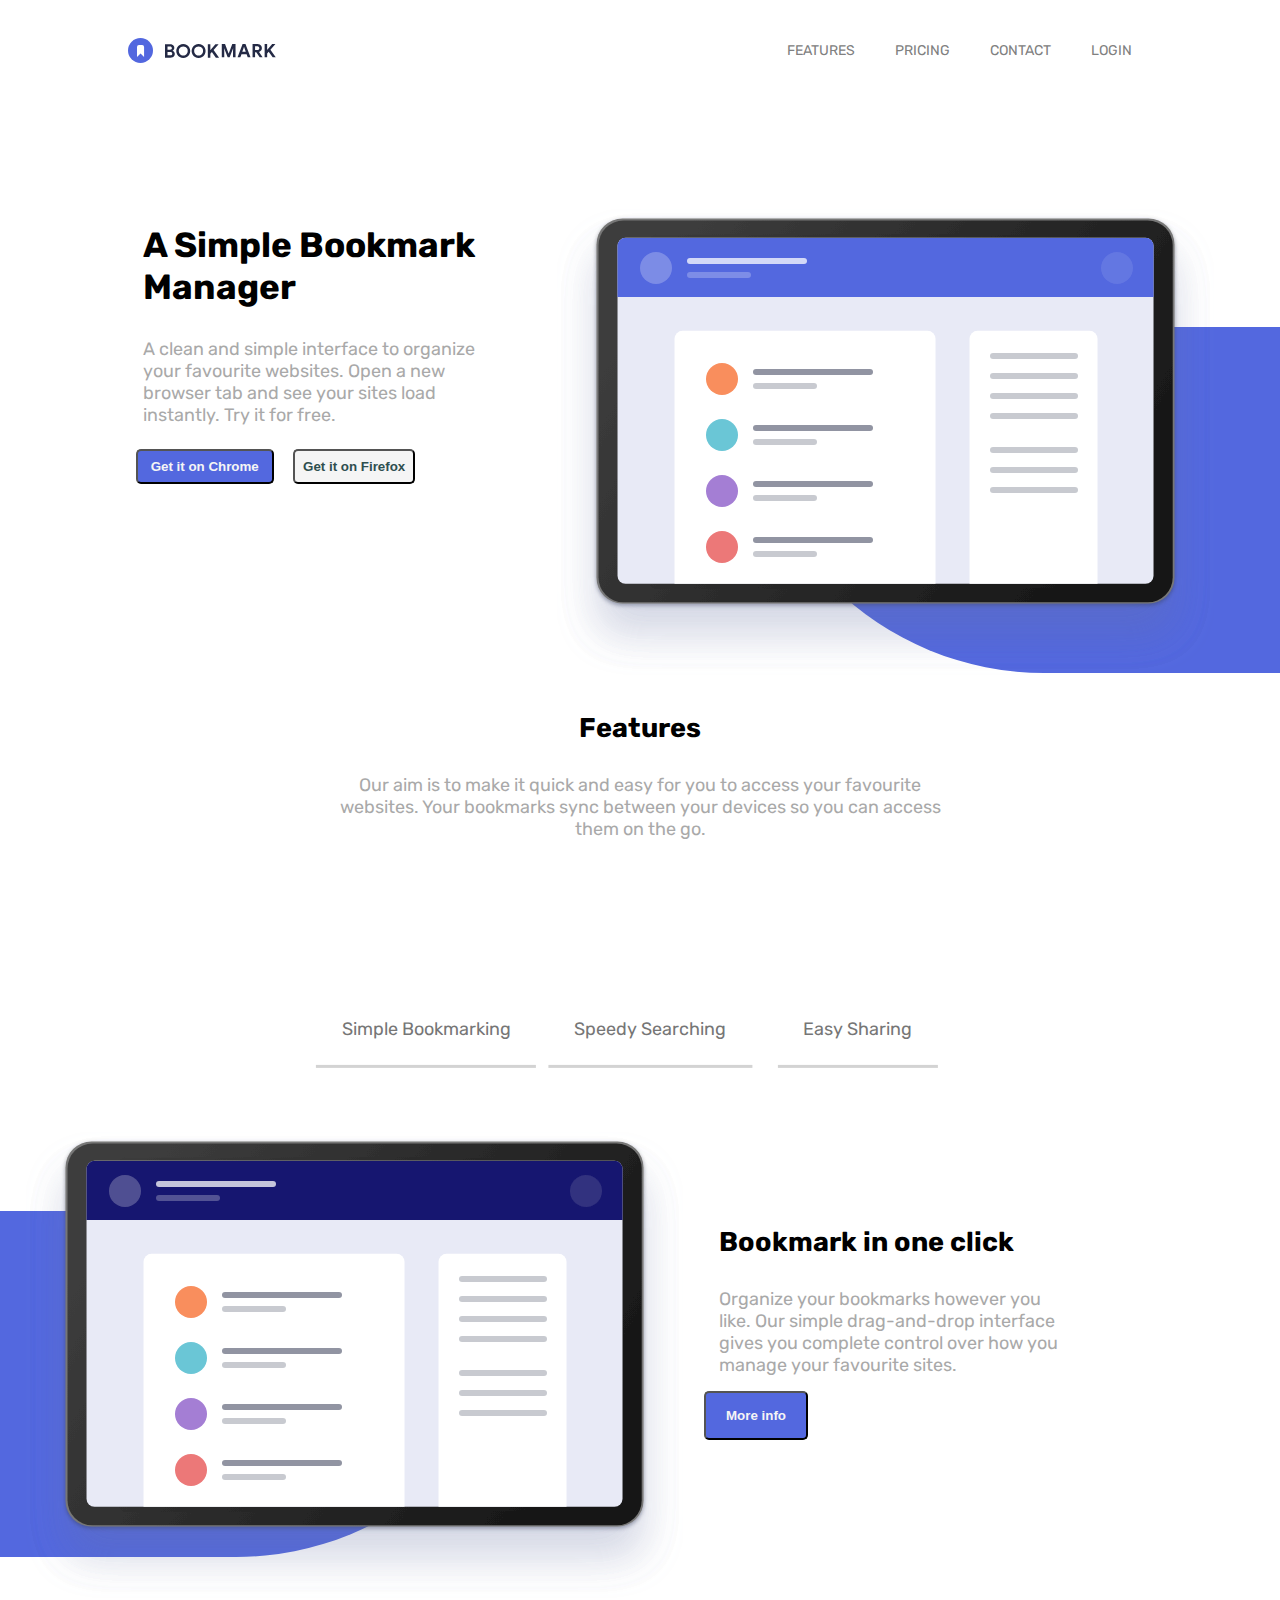
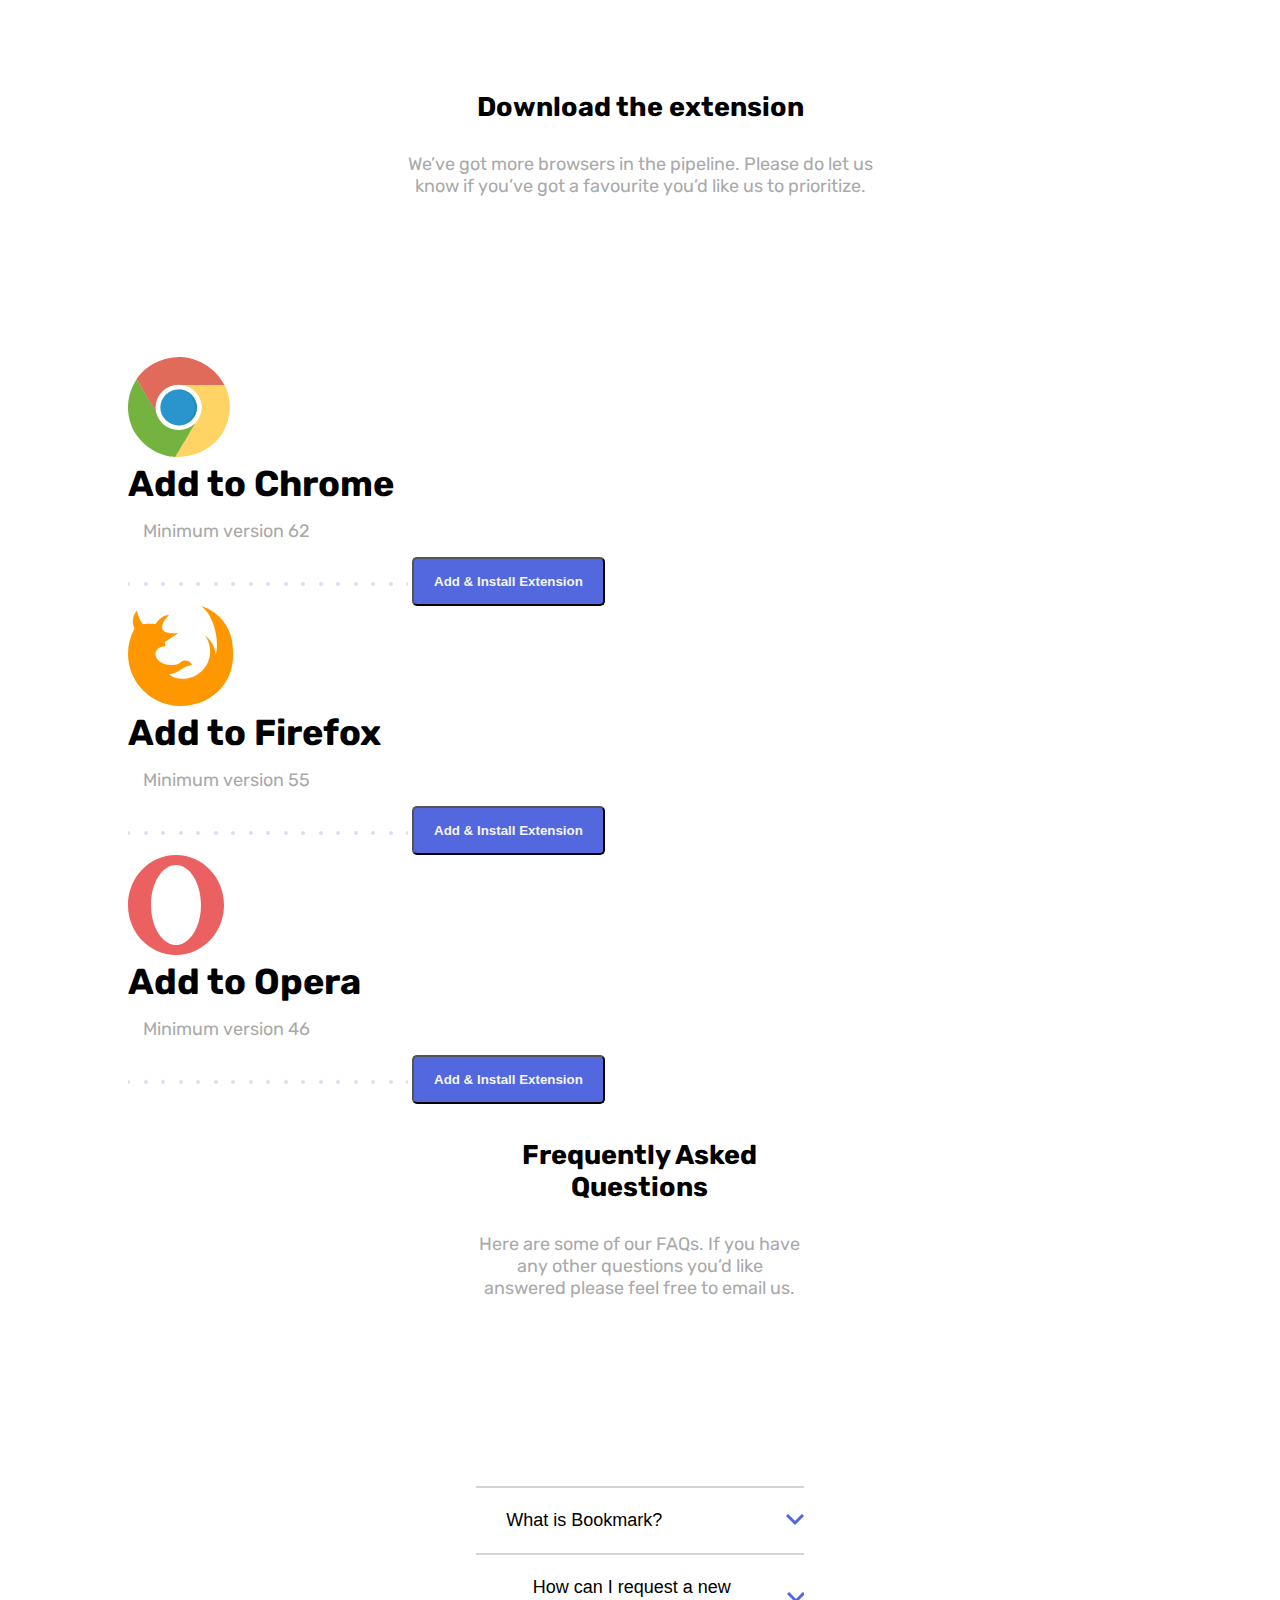
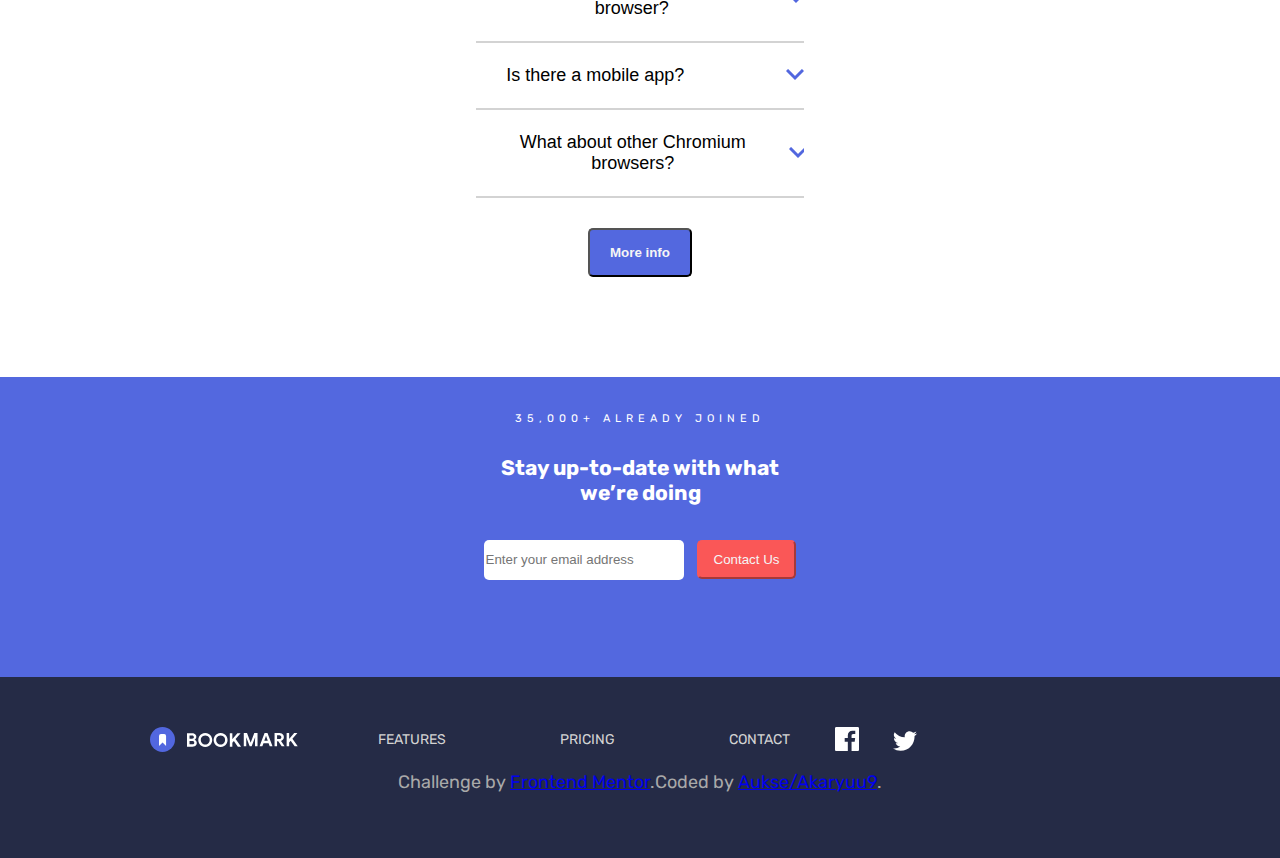
==== index.html @ f5fc7577 "looks better in desktop" ====
<!DOCTYPE html>
<html lang="en">
<head>
    <meta charset="UTF-8">
    <meta name="viewport" content="width=device-width, initial-scale=1.0">
    <link rel="stylesheet" href="style.css">
    <title>Bookmark landing page</title>
    <style>
         @import url('https://fonts.googleapis.com/css2?family=Rubik&display=swap');
         @import url('https://fonts.googleapis.com/css2?family=Rubik:wght@700&display=swap');

    </style> 
   </head>
<body>
    
    <header>
    <a  id="bookmarkLogo" href="404.html"><svg width="148" height="25" xmlns="http://www.w3.org/2000/svg"><g fill="none" fill-rule="evenodd"><path d="M37 6.299h5.227c.746 0 1.434.155 2.062.466.629.311 1.123.735 1.484 1.27s.542 1.12.542 1.754c0 .672-.165 1.254-.495 1.746-.33.491-.762.868-1.297 1.129v.15c.697.248 1.25.643 1.661 1.185.41.541.616 1.191.616 1.95 0 .735-.196 1.385-.588 1.951a3.817 3.817 0 0 1-1.587 1.307c-.665.305-1.403.457-2.212.457H37V6.299zm5.04 5.45c.548 0 .986-.152 1.316-.457.33-.305.495-.688.495-1.148 0-.448-.159-.824-.476-1.13-.318-.304-.738-.457-1.26-.457H39.52v3.192h2.52zm.28 5.619c.61 0 1.086-.159 1.428-.476.342-.317.513-.731.513-1.241 0-.51-.174-.927-.522-1.251-.349-.324-.847-.485-1.494-.485H39.52v3.453h2.8zm12.927 2.595c-1.307 0-2.492-.308-3.556-.924a6.711 6.711 0 0 1-2.511-2.53c-.61-1.07-.915-2.246-.915-3.528 0-1.281.305-2.457.915-3.528a6.711 6.711 0 0 1 2.51-2.529C52.756 6.308 53.94 6 55.248 6c1.306 0 2.492.308 3.556.924a6.711 6.711 0 0 1 2.51 2.53c.61 1.07.915 2.246.915 3.527 0 1.282-.305 2.458-.915 3.528a6.711 6.711 0 0 1-2.51 2.53c-1.064.616-2.25.924-3.556.924zm0-2.39a4.52 4.52 0 0 0 2.258-.578 4.177 4.177 0 0 0 1.615-1.624c.392-.697.588-1.494.588-2.39 0-.896-.196-1.692-.588-2.389a4.177 4.177 0 0 0-1.615-1.624 4.52 4.52 0 0 0-2.258-.579 4.47 4.47 0 0 0-2.25.579 4.195 4.195 0 0 0-1.605 1.624c-.392.697-.588 1.493-.588 2.39 0 .895.196 1.692.588 2.389a4.195 4.195 0 0 0 1.605 1.624 4.47 4.47 0 0 0 2.25.578zm15.353 2.39c-1.307 0-2.492-.308-3.556-.924a6.711 6.711 0 0 1-2.51-2.53c-.61-1.07-.915-2.246-.915-3.528 0-1.281.305-2.457.914-3.528a6.711 6.711 0 0 1 2.511-2.529C68.108 6.308 69.294 6 70.6 6c1.307 0 2.492.308 3.556.924a6.711 6.711 0 0 1 2.51 2.53c.61 1.07.915 2.246.915 3.527 0 1.282-.305 2.458-.914 3.528a6.711 6.711 0 0 1-2.511 2.53c-1.064.616-2.25.924-3.556.924zm0-2.39a4.52 4.52 0 0 0 2.259-.578 4.177 4.177 0 0 0 1.614-1.624c.392-.697.588-1.494.588-2.39 0-.896-.196-1.692-.588-2.389a4.177 4.177 0 0 0-1.614-1.624 4.52 4.52 0 0 0-2.259-.579 4.47 4.47 0 0 0-2.25.579 4.195 4.195 0 0 0-1.605 1.624c-.392.697-.588 1.493-.588 2.39 0 .895.196 1.692.588 2.389a4.195 4.195 0 0 0 1.606 1.624 4.47 4.47 0 0 0 2.249.578zM79.83 6.3h2.52v5.73h.15l4.89-5.73h3.043v.149L85.6 11.973l5.338 7.542v.149h-3.08l-3.994-5.693-1.512 1.773v3.92h-2.52V6.299zM93.779 6h3.248l3.546 9.39h.15L104.268 6h3.267v13.365h-2.501v-6.589l.15-2.221h-.15l-3.398 8.81h-1.96l-3.416-8.81h-.149l.15 2.221v6.59h-2.483V6zm20.8 0h2.894l5.021 13.365h-2.781l-1.12-3.192h-5.115l-1.12 3.192h-2.781L114.579 6zm3.193 7.859l-1.176-3.36-.486-1.606h-.149l-.485 1.606-1.195 3.36h3.49zM124.553 6h4.872c.871 0 1.646.18 2.324.541.678.361 1.204.862 1.577 1.503.374.64.56 1.366.56 2.175 0 .858-.27 1.62-.812 2.286a4.617 4.617 0 0 1-2.044 1.447l-.018.13 3.584 5.134v.15h-2.894l-3.453-5.022h-1.176v5.021h-2.52V6zm4.853 6.03c.573 0 1.04-.175 1.4-.523.361-.349.542-.79.542-1.326 0-.51-.172-.945-.514-1.306-.342-.361-.806-.542-1.39-.542h-2.371v3.696h2.333zm7.23-6.03h2.52v5.73h.15l4.89-5.73h3.043v.15l-4.835 5.525 5.34 7.541v.15h-3.08l-3.996-5.694-1.512 1.773v3.92h-2.52V6z" fill="#242A45" fill-rule="nonzero"/><g><circle fill="#5267DF" cx="12.5" cy="12.5" r="12.5"/><path d="M9 9v10l3.54-3.44L16.078 19V9a2 2 0 0 0-2-2H11a2 2 0 0 0-2 2z" fill="#FFF"/></g></g></svg></a>
     <nav class="nav1">
         <li><a class="features" href="features.html">FEATURES</a></li>
         <li><a class="pricing" href="pricing.html">PRICING</a></li>
         <li><a class="contact" href="contact.html">CONTACT</a></li>
         <li><a class="login" href="login.html">LOGIN</a></li>
     </nav>   
    </header>
    <section class="section1">
      <div class="div1Section1">
        <h1>A Simple Bookmark Manager</h1>

         <p>A clean and simple interface to organize your favourite websites. Open a new 
         browser tab and see your sites load instantly. Try it for free. </p>
         <button class="div1Button1"><a href="404.html">Get it on Chrome</a></button>
         <button class="div1Button2"><a href="404.html">Get it on Firefox</a></button>
      </div>
      <div class="div2Section1">
        <svg  id="bookmarkImage" xmlns="http://www.w3.org/2000/svg" xmlns:xlink="http://www.w3.org/1999/xlink" width="657" height="466"><defs><filter id="a" width="118%" height="126.9%" x="-9%" y="-5.7%" filterUnits="objectBoundingBox"><feOffset dy="2" in="SourceAlpha" result="shadowOffsetOuter1"/><feGaussianBlur in="shadowOffsetOuter1" result="shadowBlurOuter1" stdDeviation="2"/><feColorMatrix in="shadowBlurOuter1" result="shadowMatrixOuter1" values="0 0 0 0 0 0 0 0 0 0 0 0 0 0 0 0 0 0 0.5 0"/><feMerge><feMergeNode in="shadowMatrixOuter1"/><feMergeNode in="SourceGraphic"/></feMerge></filter><rect id="c" width="578" height="385" rx="26"/><filter id="b" width="126%" height="139%" x="-13%" y="-11.7%" filterUnits="objectBoundingBox"><feOffset dy="30" in="SourceAlpha" result="shadowOffsetOuter1"/><feGaussianBlur in="shadowOffsetOuter1" result="shadowBlurOuter1" stdDeviation="20"/><feColorMatrix in="shadowBlurOuter1" values="0 0 0 0 0.18243335 0 0 0 0 0.230632694 0 0 0 0 0.506057518 0 0 0 0.200120192 0"/></filter><linearGradient id="d" x1="99.013%" x2="2.544%" y1="71.675%" y2="29.014%"><stop offset="0%" stop-color="#151515"/><stop offset="100%" stop-color="#3D3D3D"/></linearGradient><rect id="e" width="536" height="346" y="3" rx="8"/></defs><g fill="none" fill-rule="evenodd" filter="url(#a)" transform="translate(39 9)"><g transform="translate(.5 .5)"><g fill-rule="nonzero"><use fill="#000" filter="url(#b)" xlink:href="#c"/><use fill="#777" xlink:href="#c"/></g><rect width="574.23" height="381.865" x="2" y="2" fill="url(#d)" fill-rule="nonzero" rx="25"/><g transform="translate(21.03 16.303)"><rect width="471.463" height="353.756" x="33" fill="#2A2A2A" fill-rule="nonzero" opacity=".1" rx="5"/><mask id="f" fill="#fff"><use xlink:href="#e"/></mask><use fill="#E8EAF6" fill-rule="nonzero" xlink:href="#e"/><g mask="url(#f)"><path fill="#5267DF" d="M-3.53 3.197h547v59h-547z"/><g transform="translate(22.47 17.197)" fill="#FFF"><circle cx="16" cy="16" r="16" opacity=".245"/><circle cx="477" cy="16" r="16" opacity=".104"/><g transform="translate(47 6)"><rect width="120" height="6" opacity=".75" rx="3"/><rect width="64" height="6" y="14" opacity=".25" rx="3"/></g></g></g><g mask="url(#f)"><g transform="translate(57 96)"><rect width="261" height="316" fill="#FFF" rx="8"/><rect width="128" height="316" x="295" fill="#FFF" rx="8"/><rect width="120" height="6" x="78.47" y="38.197" fill="#242A45" opacity=".5" rx="3"/></g></g></g></g><g transform="translate(110 135)"><circle cx="16" cy="26" r="16" fill="#F98E5D"/><rect width="88" height="6" x="284" fill="#242A45" opacity=".25" rx="3"/><rect width="88" height="6" x="284" y="20" fill="#242A45" opacity=".25" rx="3"/><rect width="88" height="6" x="284" y="40" fill="#242A45" opacity=".25" rx="3"/><rect width="88" height="6" x="284" y="60" fill="#242A45" opacity=".25" rx="3"/><rect width="88" height="6" x="284" y="94" fill="#242A45" opacity=".25" rx="3"/><rect width="88" height="6" x="284" y="114" fill="#242A45" opacity=".25" rx="3"/><rect width="88" height="6" x="284" y="134" fill="#242A45" opacity=".25" rx="3"/><rect width="64" height="6" x="47" y="30" fill="#242A45" opacity=".25" rx="3"/></g><g transform="translate(110 201)"><circle cx="16" cy="16" r="16" fill="#6AC6D6"/><rect width="120" height="6" x="47" y="6" fill="#242A45" opacity=".5" rx="3"/><rect width="64" height="6" x="47" y="20" fill="#242A45" opacity=".25" rx="3"/></g><g transform="translate(110 257)"><circle cx="16" cy="16" r="16" fill="#A47ED4"/><rect width="120" height="6" x="47" y="6" fill="#242A45" opacity=".5" rx="3"/><rect width="64" height="6" x="47" y="20" fill="#242A45" opacity=".25" rx="3"/></g><g transform="translate(110 313)"><circle cx="16" cy="16" r="16" fill="#EC7878"/><rect width="120" height="6" x="47" y="6" fill="#242A45" opacity=".5" rx="3"/><rect width="64" height="6" x="47" y="20" fill="#242A45" opacity=".25" rx="3"/></g></g></svg>
        <div class="imageShadow1"></div> 
      </div>
    </section>
    <section class="section2">
        <div class="section2header">
            <h2>Features</h2>
            <p>Our aim is to make it quick and easy for you to access your favourite websites. Your bookmarks sync between your devices so you can access them on the go.</p> 
        </div>
        <p id="tab1">Simple Bookmarking</p>
        <p id="tab2">Speedy Searching</p>
        <p id="tab3">Easy Sharing</p>

        <div class="tab1">
            <div class="tab1Img">
                <svg  id="bookmarkImage" xmlns="http://www.w3.org/2000/svg" xmlns:xlink="http://www.w3.org/1999/xlink" width="657" height="466"><defs><filter id="a" width="118%" height="126.9%" x="-9%" y="-5.7%" filterUnits="objectBoundingBox"><feOffset dy="2" in="SourceAlpha" result="shadowOffsetOuter1"/><feGaussianBlur in="shadowOffsetOuter1" result="shadowBlurOuter1" stdDeviation="2"/><feColorMatrix in="shadowBlurOuter1" result="shadowMatrixOuter1" values="0 0 0 0 0 0 0 0 0 0 0 0 0 0 0 0 0 0 0.5 0"/><feMerge><feMergeNode in="shadowMatrixOuter1"/><feMergeNode in="SourceGraphic"/></feMerge></filter><rect id="c" width="578" height="385" rx="26"/><filter id="b" width="126%" height="139%" x="-13%" y="-11.7%" filterUnits="objectBoundingBox"><feOffset dy="30" in="SourceAlpha" result="shadowOffsetOuter1"/><feGaussianBlur in="shadowOffsetOuter1" result="shadowBlurOuter1" stdDeviation="20"/><feColorMatrix in="shadowBlurOuter1" values="0 0 0 0 0.18243335 0 0 0 0 0.230632694 0 0 0 0 0.506057518 0 0 0 0.200120192 0"/></filter><linearGradient id="d" x1="99.013%" x2="2.544%" y1="71.675%" y2="29.014%"><stop offset="0%" stop-color="#151515"/><stop offset="100%" stop-color="#3D3D3D"/></linearGradient><rect id="e" width="536" height="346" y="3" rx="8"/></defs><g fill="none" fill-rule="evenodd" filter="url(#a)" transform="translate(39 9)"><g transform="translate(.5 .5)"><g fill-rule="nonzero"><use fill="#000" filter="url(#b)" xlink:href="#c"/><use fill="#777" xlink:href="#c"/></g><rect width="574.23" height="381.865" x="2" y="2" fill="url(#d)" fill-rule="nonzero" rx="25"/><g transform="translate(21.03 16.303)"><rect width="471.463" height="353.756" x="33" fill="#2A2A2A" fill-rule="nonzero" opacity=".1" rx="5"/><mask id="f" fill="#fff"><use xlink:href="#e"/></mask><use fill="#E8EAF6" fill-rule="nonzero" xlink:href="#e"/><g mask="url(#f)"><path fill="midnightblue" d="M-3.53 3.197h547v59h-547z"/><g transform="translate(22.47 17.197)" fill="#FFF"><circle cx="16" cy="16" r="16" opacity=".245"/><circle cx="477" cy="16" r="16" opacity=".104"/><g transform="translate(47 6)"><rect width="120" height="6" opacity=".75" rx="3"/><rect width="64" height="6" y="14" opacity=".25" rx="3"/></g></g></g><g mask="url(#f)"><g transform="translate(57 96)"><rect width="261" height="316" fill="#FFF" rx="8"/><rect width="128" height="316" x="295" fill="#FFF" rx="8"/><rect width="120" height="6" x="78.47" y="38.197" fill="#242A45" opacity=".5" rx="3"/></g></g></g></g><g transform="translate(110 135)"><circle cx="16" cy="26" r="16" fill="#F98E5D"/><rect width="88" height="6" x="284" fill="#242A45" opacity=".25" rx="3"/><rect width="88" height="6" x="284" y="20" fill="#242A45" opacity=".25" rx="3"/><rect width="88" height="6" x="284" y="40" fill="#242A45" opacity=".25" rx="3"/><rect width="88" height="6" x="284" y="60" fill="#242A45" opacity=".25" rx="3"/><rect width="88" height="6" x="284" y="94" fill="#242A45" opacity=".25" rx="3"/><rect width="88" height="6" x="284" y="114" fill="#242A45" opacity=".25" rx="3"/><rect width="88" height="6" x="284" y="134" fill="#242A45" opacity=".25" rx="3"/><rect width="64" height="6" x="47" y="30" fill="#242A45" opacity=".25" rx="3"/></g><g transform="translate(110 201)"><circle cx="16" cy="16" r="16" fill="#6AC6D6"/><rect width="120" height="6" x="47" y="6" fill="#242A45" opacity=".5" rx="3"/><rect width="64" height="6" x="47" y="20" fill="#242A45" opacity=".25" rx="3"/></g><g transform="translate(110 257)"><circle cx="16" cy="16" r="16" fill="#A47ED4"/><rect width="120" height="6" x="47" y="6" fill="#242A45" opacity=".5" rx="3"/><rect width="64" height="6" x="47" y="20" fill="#242A45" opacity=".25" rx="3"/></g><g transform="translate(110 313)"><circle cx="16" cy="16" r="16" fill="#EC7878"/><rect width="120" height="6" x="47" y="6" fill="#242A45" opacity=".5" rx="3"/><rect width="64" height="6" x="47" y="20" fill="#242A45" opacity=".25" rx="3"/></g></g></svg>
                <div class="imageShadow2"></div> 
            </div>
            <div class="tab1Text">
                <h2>Bookmark in one click</h2>
                <p>Organize your bookmarks however you like. Our simple drag-and-drop interface gives you complete control over how you manage your favourite sites.</p>
                <button class="moreInfo"><a href="404.html">More info</a></button>
            </div>
        </div>
        <div class="tab2">
            <div class="tab2Img">
                <svg xmlns="http://www.w3.org/2000/svg" xmlns:xlink="http://www.w3.org/1999/xlink" width="478" height="416"><defs><rect id="a" width="350" height="346" rx="8"/><rect id="d" width="200" height="255" rx="8"/><filter id="c" width="117.5%" height="113.7%" x="-8.8%" y="-4.9%" filterUnits="objectBoundingBox"><feOffset dy="5" in="SourceAlpha" result="shadowOffsetOuter1"/><feGaussianBlur in="shadowOffsetOuter1" result="shadowBlurOuter1" stdDeviation="5"/><feColorMatrix in="shadowBlurOuter1" values="0 0 0 0 0.285332669 0 0 0 0 0.363695184 0 0 0 0 0.811480978 0 0 0 0.0830692745 0"/></filter><filter id="e" width="139.5%" height="131%" x="-19.8%" y="-13.5%" filterUnits="objectBoundingBox"><feOffset dy="5" in="SourceAlpha" result="shadowOffsetOuter1"/><feGaussianBlur in="shadowOffsetOuter1" result="shadowBlurOuter1" stdDeviation="5"/><feColorMatrix in="shadowBlurOuter1" result="shadowMatrixOuter1" values="0 0 0 0 0.285332669 0 0 0 0 0.363695184 0 0 0 0 0.811480978 0 0 0 0.0830692745 0"/><feMerge><feMergeNode in="shadowMatrixOuter1"/><feMergeNode in="SourceGraphic"/></feMerge></filter><rect id="g" width="200" height="255" rx="8"/><filter id="f" width="117.5%" height="113.7%" x="-8.8%" y="-4.9%" filterUnits="objectBoundingBox"><feOffset dy="5" in="SourceAlpha" result="shadowOffsetOuter1"/><feGaussianBlur in="shadowOffsetOuter1" result="shadowBlurOuter1" stdDeviation="5"/><feColorMatrix in="shadowBlurOuter1" values="0 0 0 0 0.285332669 0 0 0 0 0.363695184 0 0 0 0 0.811480978 0 0 0 0.0830692745 0"/></filter></defs><g fill="none" fill-rule="evenodd"><mask id="b" fill="#fff"><use xlink:href="#a"/></mask><use fill="#E8EAF6" fill-rule="nonzero" xlink:href="#a"/><g mask="url(#b)"><path fill="#242A45" d="M-3.53.197h547v59h-547z"/><g transform="translate(22.47 14.197)" fill="#FFF"><circle cx="16" cy="16" r="16" opacity=".245"/><g transform="translate(47 6)"><rect width="120" height="6" opacity=".75" rx="3"/><rect width="64" height="6" y="14" opacity=".25" rx="3"/></g></g></g><g transform="translate(27 138)"><use fill="#000" filter="url(#c)" xlink:href="#d"/><use fill="#FFF" xlink:href="#d"/><g transform="translate(23 29)"><rect width="101.317" height="6" x="45.683" y="6" fill="#242A45" opacity=".5" rx="3"/><circle cx="16" cy="16" r="16" fill="#5267DF"/><rect width="54.036" height="6" x="45.683" y="20" fill="#242A45" opacity=".25" rx="3"/><g transform="translate(0 56)"><circle cx="16" cy="16" r="16" fill="#5267DF"/><rect width="101.317" height="6" x="45.683" y="6" fill="#242A45" opacity=".5" rx="3"/><rect width="54.036" height="6" x="45.683" y="20" fill="#242A45" opacity=".25" rx="3"/></g><g transform="translate(0 112)"><circle cx="16" cy="16" r="16" fill="#5267DF"/><rect width="101.317" height="6" x="45.683" y="6" fill="#242A45" opacity=".5" rx="3"/><rect width="54.036" height="6" x="45.683" y="20" fill="#242A45" opacity=".25" rx="3"/></g><g transform="translate(0 168)"><circle cx="16" cy="16" r="16" fill="#5267DF"/><rect width="101.317" height="6" x="45.683" y="6" fill="#242A45" opacity=".5" rx="3"/><rect width="54.036" height="6" x="45.683" y="20" fill="#242A45" opacity=".25" rx="3"/></g></g></g><g filter="url(#e)" transform="translate(251 138)"><use fill="#000" filter="url(#f)" xlink:href="#g"/><use fill="#FFF" xlink:href="#g"/><g transform="translate(23 29)"><rect width="101.317" height="6" x="45.683" y="6" fill="#242A45" opacity=".5" rx="3"/><circle cx="16" cy="16" r="16" fill="#5267DF"/><rect width="54.036" height="6" x="45.683" y="20" fill="#242A45" opacity=".25" rx="3"/><g transform="translate(0 56)"><circle cx="16" cy="16" r="16" fill="#FA5959"/><rect width="101.317" height="6" x="45.683" y="6" fill="#242A45" opacity=".5" rx="3"/><rect width="54.036" height="6" x="45.683" y="20" fill="#242A45" opacity=".25" rx="3"/></g><g transform="translate(0 112)"><circle cx="16" cy="16" r="16" fill="#5267DF"/><rect width="101.317" height="6" x="45.683" y="6" fill="#242A45" opacity=".5" rx="3"/><rect width="54.036" height="6" x="45.683" y="20" fill="#242A45" opacity=".25" rx="3"/></g><g transform="translate(0 168)"><circle cx="16" cy="16" r="16" fill="#5267DF"/><rect width="101.317" height="6" x="45.683" y="6" fill="#242A45" opacity=".5" rx="3"/><rect width="54.036" height="6" x="45.683" y="20" fill="#242A45" opacity=".25" rx="3"/></g></g></g><rect width="237" height="34" x="27" y="85" fill="#FFF" rx="8"/><g stroke="#5267DF" stroke-width="20" transform="translate(305 102)"><circle cx="67" cy="67" r="67" fill="#495DCF" fill-opacity=".2"/><path stroke-linecap="round" stroke-linejoin="round" d="M114 115l49 49"/></g></g></svg>
             <div class="imageShadow2"></div>
            </div>
            <div class="tab2Text">
                <h2>Intelligent search</h2>
                <p> Our powerful search feature will help you find saved sites in no time at all.No need to trawl through all of your bookmarks.</p>
                <button class="moreInfo"><a href="404.html">More Info</a></button>
            </div>
        </div>
        <div class="tab3">
            <div class="tab3Img">
                <svg xmlns="http://www.w3.org/2000/svg" xmlns:xlink="http://www.w3.org/1999/xlink" width="440" height="380"><defs><rect id="a" width="350" height="346" rx="8"/><path id="c" d="M0 .048h349.781V296H0z"/><path id="e" d="M0 .048h157.825v219.844H0z"/></defs><g fill="none" fill-rule="evenodd"><mask id="b" fill="#fff"><use xlink:href="#a"/></mask><use fill="#E8EAF6" fill-rule="nonzero" xlink:href="#a"/><g mask="url(#b)"><path fill="#242A45" d="M-3.53.197h547v59h-547z"/><g transform="translate(22.47 14.197)" fill="#FFF"><circle cx="16" cy="16" r="16" opacity=".245"/><g transform="translate(47 6)"><rect width="120" height="6" opacity=".75" rx="3"/><rect width="64" height="6" y="14" opacity=".25" rx="3"/></g></g></g><rect width="237" height="34" x="27" y="85" fill="#FFF" rx="8"/><rect width="237" height="34" x="27" y="133" fill="#FFF" rx="8"/><rect width="237" height="34" x="27" y="181" fill="#FFF" rx="8"/><rect width="237" height="34" x="27" y="229" fill="#FFF" rx="8"/><rect width="237" height="34" x="27" y="277" fill="#FFF" rx="8"/><g transform="matrix(-1 0 0 1 440 83)"><mask id="d" fill="#fff"><use xlink:href="#c"/></mask><path fill="#3A499E" d="M348.707 250.34c-.67 2.018-1.715 3.998-3.174 5.935-25.202 33.474-119.376 44.632-212.224 37.814-48.476-3.562-82.67-24.526-104.281-43.75a175.95 175.95 0 0 1-13.36-13.222c-4.669-5.145-8.313-10.86-10.91-16.895-7.647-17.778-6.174-38.316 5.123-55.161 9.577-14.276 22.722-24.824 29.513-36.543C52.326 106.2-16.043 49.782 28.448 14.138 44.152 1.554 77.608-1.35 114.11.602c44.428 2.378 93.365 11.955 120.284 20.045 55.712 16.737 90.58 40.98 98.539 68.256 7.958 27.276-13.311 39.618-31.88 65.654-17.495 24.526 58.553 62.997 47.654 95.783" mask="url(#d)"/><path fill="#306299" d="M254.549 90.872L237.564 88 235 103.799 256 110z"/><path fill="#FA9E89" d="M237 89.118S223.824 88.77 210 83l6.496 12.254L235.249 101 237 89.118z"/><g transform="translate(2 2)"><mask id="f" fill="#fff"><use xlink:href="#e"/></mask><path fill="#FFF" d="M157.066 52.186C148.954 92.345 11.06 153.876 4.43 219.892c-7.118-17.752-5.747-38.258 4.77-55.078 8.914-14.255 21.15-24.787 27.471-36.489C48.71 106.043-14.934 49.707 26.481 14.117 41.1 1.552 72.242-1.348 106.221.602c10.344 2.364 58.164 15.331 50.845 51.584" mask="url(#f)" opacity=".152"/></g><path fill="#000" d="M351.82 243c.985 7.866-2.34 13.336-3.64 15.227-22.429 32.672-144.494 43.563-227.13 36.908-43.146-3.476-78.505-25.715-100.05-50.22L351.82 243z" opacity=".149"/><path fill="#000" d="M73.627 246.812s-10.077.61-9.922 3.66c.155 3.05 6.511 9.758 6.511 9.758l-9.509-3.405L32 255.732l3.1 2.669s23.127 1.067 24.16 1.88c1.034.813 14.264 10.776 16.537 11.182 2.274.407 146.688.225 146.688.225s14.858.589 17.339-3.986c2.48-4.574 11.472-4.27 13.953-.305 2.48 3.965 2.136 18.603 2.136 18.603s6.793-1.773 7.166-1.931C286.644 274.106 313 243 313 243l-239.373 3.812z" opacity=".128"/><path fill="#162F44" d="M43 207.695l14.45 49.163s2.056 2.444 3.55.18L51.286 207l-8.286.695zM23.134 206L16 239.138 19.397 243 29 206.954z"/><path fill="#F4F2F9" d="M235.493 217.082l6.025 34.2.999 5.669-2.192.322-.156.024-4.788.703s-15.971-39.344-17.33-48.787C216.69 199.77 243.196 162 243.196 162l28.768 2.448c.761 8.219-10.744 23.711-21.027 35.77-8.101 9.499-15.444 16.864-15.444 16.864"/><path fill="#E0DFEA" d="M235.88 215.535l6.877 39.767-2.146.321-.073.377-.08-.352c-.875-3.83-11.14-37.737-11.452-44.648-.333-7.326 14.027-30 14.027-30L251 198.714c-7.93 9.474-15.12 16.82-15.12 16.82"/><path fill="#6397D9" d="M274 166l-28.667-2.387L244 115.886S251 91 258.667 91c4.553 0 8.986 1.804 11.7 6.195 1.853 3.003 2.903 7.22 2.633 12.896-.61 12.777.73 48.907.967 55.022.02.577.033.887.033.887"/><path fill="#8BBFF7" d="M266.115 162.276l.538-56.818L260 91.938l7.763-.938 2.729 3.21c1.79 3.003 2.803 7.22 2.542 12.894-.589 12.774.737 49.782.966 55.896l-7.885-.724z"/><path fill="#306299" d="M266 107l-21.017 40-.546-17.991-.437-14.598L261.524 107z"/><path fill="#FFF" d="M212.329 270H83.67c-4.789 0-8.671-3.908-8.671-8.73V40.73c0-4.822 3.882-8.73 8.671-8.73H212.33c4.789 0 8.671 3.908 8.671 8.73v220.54c0 4.822-3.882 8.73-8.671 8.73"/><path fill="#E4DCF1" d="M213 63.29v88.42c0 1.818-1.456 3.29-3.253 3.29H86.253c-1.797 0-3.253-1.472-3.253-3.29V63.29c0-1.818 1.456-3.29 3.253-3.29h123.494c1.797 0 3.253 1.472 3.253 3.29"/><path fill="#8E2B43" d="M148.853 84l-1.552 1.183L144 99.554l.071 2.367 5.227.079c.355.005.713-.065 1.03-.25 1.495-.878 2.133-3.325 1.308-5.493-.444-1.166-1.581-3.23-1.713-4.142-.314-2.184-1.07-8.115-1.07-8.115"/><path fill="#4EC9B4" d="M176 158l-54.224-.208-1.795-.006s-6.487-30.649 4.016-42.461c2.558-2.874 5.883-4.993 9.506-6.37 11.273-4.297 25.453-1.455 28.493 7.966C166.012 129.372 176 158 176 158"/><path fill="#FA9E89" d="M133.84 109.489s2.215 6.026 7.103 7.294c4.888 1.269 10.489-3.224 10.03-8.457 0 0-4.684-.687-5.447-2.96-.928-2.76-.306-2.854-.306-2.854s1.833-3.49 2.444-6.026c.611-2.537-.305-12.37-4.582-13.32-2.705-.602-7.027.317-10.082 4.757 0 0 1.528 8.563 3.666 12.686 2.139 4.123 3.208 6.026-2.826 8.88"/><path fill="#F4F2F9" d="M209.833 33.013L77 219.239v42.244c0 4.704 3.7 8.517 8.263 8.517h120.164c5.287 0 9.573-4.418 9.573-9.869V36.827c0-2.929-2.33-3.956-5.167-3.814" opacity=".184"/><path fill="#4EC9B4" d="M170 139.442L176.982 109 188 110.816 177.316 155z"/><path fill="#FA9E89" d="M179.2 108.137l.6-3.106s-1.8-1.184-1.5-2.959c.3-1.775-.3-5.917-.3-5.917s.957-.647 1.575.518c.44.829 1.125 2.737 1.125 2.737s2.296-6.166 2.826-7.79c.225-.691.452-1.767.975-1.603.275.086.175.715.128 1.33-.14 1.844-.928 4.784-.928 4.784l.4.234 1.663-5.276c.073-.256.193-.644.462-.665.238-.02.475.11.475.702 0 1.184-1.275 6.077-1.275 6.077l.319.219 1.935-4.278c.133-.323.613-.295.695.044.065.268.046.65-.173 1.192-.6 1.48-1.2 3.846-1.2 3.846l.15.173 1.05-2.17c.188-.347.649-.57.783-.2.188.518-1.458 4.97-1.458 5.267 0 .296-1.126 4.326-2.326 4.622-1.2.296-1.275 3.082-1.275 3.082l-4.726-.863z"/><path fill="#FFDEDD" d="M109.649 181H87.35c-1.298 0-2.351-1.072-2.351-2.394v-3.212c0-1.322 1.053-2.394 2.351-2.394h22.298c1.298 0 2.351 1.072 2.351 2.394v3.212c0 1.322-1.053 2.394-2.351 2.394m32 0H119.35c-1.298 0-2.351-1.072-2.351-2.394v-3.212c0-1.322 1.053-2.394 2.351-2.394h22.298c1.298 0 2.351 1.072 2.351 2.394v3.212c0 1.322-1.053 2.394-2.351 2.394m34 0H153.35c-1.298 0-2.351-1.072-2.351-2.394v-3.212c0-1.322 1.053-2.394 2.351-2.394h22.297c1.299 0 2.352 1.072 2.352 2.394v3.212c0 1.322-1.053 2.394-2.352 2.394m32 0h-22.297c-1.298 0-2.351-1.072-2.351-2.394v-3.212c0-1.322 1.053-2.394 2.351-2.394h22.298c1.298 0 2.351 1.072 2.351 2.394v3.212c0 1.322-1.053 2.394-2.351 2.394"/><path fill="#F4F2F9" d="M205.453 200H87.547C86.14 200 85 198.92 85 197.59v-3.18c0-1.33 1.14-2.41 2.547-2.41h117.906c1.407 0 2.547 1.08 2.547 2.41v3.18c0 1.33-1.14 2.41-2.547 2.41M87.547 216C86.14 216 85 214.92 85 213.59v-3.18c0-1.33 1.14-2.41 2.547-2.41h117.906c1.407 0 2.547 1.08 2.547 2.41v3.18c0 1.33-1.14 2.41-2.547 2.41H87.547zm117.906 16H87.547C86.14 232 85 230.92 85 229.59v-3.18c0-1.33 1.14-2.41 2.547-2.41h117.906c1.407 0 2.547 1.08 2.547 2.41v3.18c0 1.33-1.14 2.41-2.547 2.41m0 13H87.547C86.14 245 85 243.92 85 242.59v-3.18c0-1.33 1.14-2.41 2.547-2.41h117.906c1.407 0 2.547 1.08 2.547 2.41v3.18c0 1.33-1.14 2.41-2.547 2.41"/><path fill="#FC516B" d="M130.778 80.321s6.3-8.848 18.19-3.725c11.888 5.122-1.017 13.504-1.017 13.504s-.254-3.26-2.134-4.191l.153 2.897-6.656 1.165-1.067-2.794-.686 3.182-3.353 1.241s2.743 9.624 4.344 11.021c0 0 .686 2.25.457 2.716-.228.466-10.364 3.027-11.66.699-1.296-2.328 1.372-5.588 2.21-7.761.838-2.173-1.524-13.711 1.22-17.954"/><path fill="#E4DCF1" d="M101.648 56H84.352C83.053 56 82 54.657 82 53s1.053-3 2.352-3h17.296c1.299 0 2.352 1.343 2.352 3s-1.053 3-2.352 3"/><path fill="#44AD99" d="M128 128s2.664 19.286 5.71 27h16.06s2.648-8.138-10.047-10.8C130.893 142.349 128 128 128 128m31.611-5s3.26 10 2.648 13c-.61 3-3.259 5.2-3.259 7.2s1.63 9.6 1.63 9.6l9.37.2s-1.556-.266-5.093-3.05c-5.398-4.25-.764-13.625-1.91-18.95-.6-2.794-3.386-8-3.386-8M170 138.772s.213 8.383 1.915 7.093c1.702-1.29.638-13.757 2.127-18.056 1.49-4.3 5.958-18.057 5.958-18.057l-3.83-.752-6.17 29.772z"/><path fill="#FA9E89" d="M195.377 100.475s1.576.692 3.5 3.046c.636.78 4.03 2.021 4.833 2.988 11.645 14.02 27.196 24.841 37.163 20.533C253.603 121.54 256 116.424 256 116.424l-8.414-11.362s-9.663 14.759-17.434 10.739c-7.772-4.02-23.092-14.557-23.092-14.557l-.406-6.464s-.895-.24-1.324.995c-.43 1.236-.45 2.304-.45 2.304l-6.049-7.024s-1.162-.36-.808.769c.354 1.13 2.491 4.368 2.491 4.368s.22.616-.243.335c-.54-.327-4.766-5.092-4.766-5.092s-.973-.064-.576.866c.307.717 2.865 4.09 3.73 5.354.258.376-.282.235-.282.235l-3.496-2.97c-.473-.319-.963-.213-.87.368.075.46 1.027 1.519 1.593 1.939 1.414 1.046 2.4 2.952 2.4 2.952l-3.044-1.1s-.595.528.417 1.396M267 63.49l-3.85 28.32L250.504 94s.64-.668 1.372-1.56c.748-.907 1.59-2.05 1.963-2.966.85-2.104.856-4.066.856-4.066s-5.608.633-6.477-2.595c-.872-3.232 1.143-18.284 1.143-18.284S251.864 55.07 267 63.49"/><path fill="#261F27" d="M256.387 63.812s-6.236 4.71-12.219.698c0 0 3.792-.35 4.972-2.268 0 0-2.36.61-5.14-3.314 0 0 4.887.698 6.572-.785 1.686-1.483 10.28-3.838 15.42-.262 5.141 3.576 5.057 6.193 5.057 6.193s3.033 1.133 2.95 2.878c-.085 1.744-7.5 16.048-7.5 16.048l-1.601-6.367s1.264.378 2.022-2.587c.758-2.966-2.528-1.687-2.865-1.076-.337.61-2.528-4.187-2.528-4.187l.337-2.79s1.096-3.577-5.477-2.18"/><path fill="#FFF" d="M268.214 196.384c-3.591 14.487 3.05 72.409 3.05 72.409L264.766 270c-26.16-60.015-20.176-109-20.176-109l29.41 2.414s-.075-1.224-.106-.934c-.338 3.008-2.408 20.689-5.68 33.904"/><path fill="#6397D9" d="M235.73 254.076l-7.553 5.859s-2.975-.359-3.548 1.016c-.572 1.375-.629 2.93-.629 2.93l7.896.119L245 258.799 242.94 253l-7.21 1.076zm29.82 17.264s-2.672 4.322-5.365 7.852c-.905 1.186-3.117 1.701-3.978 4.595-.74 2.49.74 4.213.74 4.213s4.965-.894 8.419-3.957c3.453-3.064 8.634-8.937 8.634-8.937L272.582 270l-7.031 1.34z"/><path fill="#224A7D" d="M66 199c0 3.866-12.984 7-29 7s-29-3.134-29-7 12.984-7 29-7 29 3.134 29 7"/><path fill="#6397D9" d="M66 198c0 3.866-12.984 7-29 7s-29-3.134-29-7 12.984-7 29-7 29 3.134 29 7"/><path fill="#162F44" d="M45 194c0 1.657-5.373 3-12 3s-12-1.343-12-3 5.373-3 12-3 12 1.343 12 3m-37 3v3.986s.07 2.464 5 4.014l-1.179-4.318S8.358 199.187 8 197"/><path fill="#8CC5F2" d="M65.994 197v4.085s.39 2.043-4.994 3.915l1.652-4.766s2.86-1.277 3.342-3.234"/><path fill="#FC516B" d="M47 184.038l-1.968 7.69c-.488 1.914-2.423 3.272-4.653 3.272h-4.233c-1.585 0-3.025-.685-3.9-1.772a4.02 4.02 0 0 1-.692-1.278l-1.706-5.313L29 184l18 .038z"/><path fill="#9B293F" d="M47 183c0 .552-4.03 1-9 1s-9-.448-9-1 4.03-1 9-1 9 .448 9 1"/><path fill="#F995A9" d="M34.594 193.657c.354.137.688.253 1 .343l-2.11-.324a4.41 4.41 0 0 1-.657-1.35l-1.616-5.608c-.081-.27-.211-.7-.211-.718 0 0 4.215 1.242 8 .818-1.231.164-4.31.412-6.168.32a.724.724 0 0 0-.764.815c.234 1.657.905 5.074 2.526 5.704"/><path fill="#51A595" d="M39 180.901l-.679 3.087-.494.012s-.028-3.099-3.674-5c-3.65-1.9-3.127-9-3.127-9l.003.009c.088.183 1.488 3.1 2.549 3.29 1.094.202 1.773 1.95 1.773 1.95s.522.75 1.147.6c.626-.15 1.251 1.5 1.251 1.5l.207 1.752 1.044 1.8z"/><path fill="#4EC9B4" d="M34.007 186.987s-.7-23.436 11.6-29.987c0 0 3.501 1.352-.6 6.967-4.1 5.615-.799 9.67-2.6 11.127-1.8 1.455-4.4 2.391-4 4.263.4 1.872-.1 3.744-.9 3.952-.8.207-2.6 1.312-2.88 3.691l-.62-.013z"/><path fill="#41877A" d="M34 182.8l-.04 1.188-.538.012s-.03-3.099-3.994-5c-3.968-1.9-3.4-9-3.4-9l.004.009.336 1.068c0 6.45 3.723 7.787 5.212 8.648 1.489.861 2.42 3.075 2.42 3.075"/><path fill="#306299" d="M253.815 94.105s10.552.172 11.494-1.105l.691 1.898s-8.36 4.557-14 2.624l1.815-3.417z"/><path fill="#8CC5F2" d="M239 107.916L251.588 122s16.822-15.082 16.404-19.81c-.417-4.727-6.58-14.515-16.034-5.523C242.76 105.415 239 107.916 239 107.916"/><path fill="#F4F2F9" d="M271.435 269.654l-2.566.346s-12.026-42.47-8.07-73.847c1.189-9.434 5.344-33.153 5.344-33.153l7.857.737c-.318 3.023-2.357 19.855-5.426 33.137-3.367 14.562 2.86 72.78 2.86 72.78"/><path fill="#E6846F" d="M257.747 92.558c-1.488.324-2.299.427-2.747.442.698-.966 1.484-2.182 1.832-3.158.793-2.241.799-4.33.799-4.33s2.971-.782 3.277-.413c.304.368 0 6.77-3.161 7.459"/><path fill="#CEC3E2" d="M112 96c0 10.492-8.048 19-17.973 19-4.156 0-7.981-1.491-11.027-3.996V80.996C86.046 78.49 89.87 77 94.027 77 103.952 77 112 85.508 112 96"/><path fill="#C3B8D8" d="M112 96.5c0 10.216-7.493 18.5-16.734 18.5-3.87 0-7.43-1.452-10.266-3.89V81.89C87.835 79.453 91.397 78 95.266 78 104.507 78 112 86.284 112 96.5"/><path fill="#44AD99" d="M138 113.096s-1.985-1.104-2.298-1.305c-.314-.199-4.39.902-9.826 6.516-5.433 5.614-.73 10.324-3.028 13.33-2.301 3.008-.107 9.323 1.044 13.635 1.15 4.31 0 9.722 0 9.722l-.06.006-1.821-.006s-6.584-28.868 4.075-39.995c2.596-2.706 5.97-4.703 9.647-5.999l2.267 4.096z"/></g></g></svg>
                <div class="imageShadow2"></div>
            </div>
            <div class="tab3Text">
                <h2>Share your bookmarks</h2>
                <p>Easily share your bookmarks and collections with others. Create a shareable link that you can send at the click of a button.</p>
            </div>
        </div>
    </section>
    <section class="section3">
        <div class="section3header">
        <h2>Download the extension</h2>
        <p> We’ve got more browsers in the pipeline. Please do let us know if you’ve got a favourite you’d like us to prioritize.</p>
        </div>
        <div class="chrome">
            <svg xmlns="http://www.w3.org/2000/svg" width="102" height="100"><g fill="none"><path fill="#E16B5A" d="M50.768.01s30.01-1.325 45.916 28.249H48.217s-9.154-.296-16.957 10.594c-2.25 4.561-4.65 9.27-1.95 18.538-3.9-6.472-20.708-35.164-20.708-35.164S20.457 1.186 50.768.009z"/><path fill="#FFD464" d="M95.122 75.095S81.284 101.238 47.21 99.952C51.414 92.82 71.45 58.8 71.45 58.8s4.837-7.626-.875-19.696c-2.903-4.192-11.7-8.586-21.237-10.928 7.67-.075 47.25.005 47.25.005s12.653 20.59-1.466 46.915z"/><path fill="#74B340" d="M6.628 75.294s-16.17-24.825 2.004-53.116l24.225 41.163s4.314 7.92 17.832 9.104c5.153-.368 10.514-.682 17.351-7.607C64.27 71.387 47.327 100 47.327 100s-24.51.448-40.7-24.706z"/><ellipse cx="50.646" cy="50.406" fill="#FFF" rx="23.064" ry="22.656"/><ellipse cx="50.638" cy="50.406" fill="#2995CC" rx="18.292" ry="17.969"/><path fill="#268CBF" d="M50.643 32.441c-.364 0-.724.014-1.082.034 9.598.55 17.209 8.369 17.209 17.934 0 9.568-7.611 17.386-17.21 17.937.36.02.72.034 1.083.034 10.101 0 18.292-8.046 18.292-17.97 0-9.923-8.19-17.969-18.292-17.969z"/></g></svg>
            <h1>Add to Chrome</h1>
            <p> Minimum version 62</p>
            <svg xmlns="http://www.w3.org/2000/svg" width="280" height="4"><path fill="#495DCF" fill-opacity=".2" fill-rule="evenodd" d="M0 4a2 2 0 1 1 0-4 2 2 0 0 1 0 4zm280 0a2 2 0 1 1 0-4 2 2 0 0 1 0 4zm-17 0a2 2 0 1 1 0-4 2 2 0 0 1 0 4zm-35 0a2 2 0 1 1 0-4 2 2 0 0 1 0 4zm-35 0a2 2 0 1 1 0-4 2 2 0 0 1 0 4zm-35 0a2 2 0 1 1 0-4 2 2 0 0 1 0 4zm-18 0a2 2 0 1 1 0-4 2 2 0 0 1 0 4zm-17 0a2 2 0 1 1 0-4 2 2 0 0 1 0 4zm122 0a2 2 0 1 1 0-4 2 2 0 0 1 0 4zm-35 0a2 2 0 1 1 0-4 2 2 0 0 1 0 4zm-35 0a2 2 0 1 1 0-4 2 2 0 0 1 0 4zm-70 0a2 2 0 1 1 0-4 2 2 0 0 1 0 4zM88 4a2 2 0 1 1 0-4 2 2 0 0 1 0 4zM70 4a2 2 0 1 1 0-4 2 2 0 0 1 0 4zM53 4a2 2 0 1 1 0-4 2 2 0 0 1 0 4zM35 4a2 2 0 1 1 0-4 2 2 0 0 1 0 4zM18 4a2 2 0 1 1 0-4 2 2 0 0 1 0 4z"/></svg>
            <button class="install"><a href="404.html"> Add & Install Extension</a></button>
        </div>
        <div class="firefox">
            <svg xmlns="http://www.w3.org/2000/svg" width="105" height="100"><path fill="#FF9800" d="M105 50c0 28.862-23.513 50-52.5 50S0 76.588 0 47.726c0-9.043 2.33-17.59 6.392-25a.995.995 0 0 1 .23-.366C4.338 18.956 3.334 10.318 9.128 4.541c0 2.411 1.464 6.548 3.104 9.638 1.326 2.457 2.737 4.228 3.741 4 2.284-.543 10.27-.543 11.412 0 1.877-2.405 6.445-9.09 13.703-9.09-4.062 4.045-15.704 18.185 4.567 18.185h4.568L36.52 36.363s1.556 3 0 4.548c-1.732-1.732-9.128 1.862-9.128 6.815s5.296 11.363 15.98 11.363c10.683 0 7.986-4.548 13.696-4.548 5.709 0 6.844 4.548 6.844 4.548-7.855 0-13.558 9.09-22.824 9.09 4.567 3.364 7.58 4.547 13.696 4.547 15.113 0 27.392-12.225 27.392-27.274 0-6.09-2.008-11.683-5.388-16.224a27.414 27.414 0 0 1 10.96 19.498 40.554 40.554 0 0 0 1.279-10.089c0-13.683-5.84-31.776-15.98-38.637C87.655 4.358 105 18.466 105 45.452V50z"/></svg>
            <h1>Add to Firefox</h1>
            <p>Minimum version 55</p>
            <svg xmlns="http://www.w3.org/2000/svg" width="280" height="4"><path fill="#495DCF" fill-opacity=".2" fill-rule="evenodd" d="M0 4a2 2 0 1 1 0-4 2 2 0 0 1 0 4zm280 0a2 2 0 1 1 0-4 2 2 0 0 1 0 4zm-17 0a2 2 0 1 1 0-4 2 2 0 0 1 0 4zm-35 0a2 2 0 1 1 0-4 2 2 0 0 1 0 4zm-35 0a2 2 0 1 1 0-4 2 2 0 0 1 0 4zm-35 0a2 2 0 1 1 0-4 2 2 0 0 1 0 4zm-18 0a2 2 0 1 1 0-4 2 2 0 0 1 0 4zm-17 0a2 2 0 1 1 0-4 2 2 0 0 1 0 4zm122 0a2 2 0 1 1 0-4 2 2 0 0 1 0 4zm-35 0a2 2 0 1 1 0-4 2 2 0 0 1 0 4zm-35 0a2 2 0 1 1 0-4 2 2 0 0 1 0 4zm-70 0a2 2 0 1 1 0-4 2 2 0 0 1 0 4zM88 4a2 2 0 1 1 0-4 2 2 0 0 1 0 4zM70 4a2 2 0 1 1 0-4 2 2 0 0 1 0 4zM53 4a2 2 0 1 1 0-4 2 2 0 0 1 0 4zM35 4a2 2 0 1 1 0-4 2 2 0 0 1 0 4zM18 4a2 2 0 1 1 0-4 2 2 0 0 1 0 4z"/></svg>
            <button class="install"><a href="404.html">Add & Install Extension</a></button>
        </div>
        <div class="opera">
            <svg xmlns="http://www.w3.org/2000/svg" width="96" height="100"><path fill="#EB6060" fill-rule="evenodd" d="M48 100C21.49 100 0 77.614 0 50S21.49 0 48 0s48 22.386 48 50-21.49 50-48 50zm0-10c13.807 0 25-17.909 25-40S61.807 10 48 10 23 27.909 23 50s11.193 40 25 40z"/></svg>
            <h1>Add to Opera</h1>
            <p>Minimum version 46</p>
            <svg xmlns="http://www.w3.org/2000/svg" width="280" height="4"><path fill="#495DCF" fill-opacity=".2" fill-rule="evenodd" d="M0 4a2 2 0 1 1 0-4 2 2 0 0 1 0 4zm280 0a2 2 0 1 1 0-4 2 2 0 0 1 0 4zm-17 0a2 2 0 1 1 0-4 2 2 0 0 1 0 4zm-35 0a2 2 0 1 1 0-4 2 2 0 0 1 0 4zm-35 0a2 2 0 1 1 0-4 2 2 0 0 1 0 4zm-35 0a2 2 0 1 1 0-4 2 2 0 0 1 0 4zm-18 0a2 2 0 1 1 0-4 2 2 0 0 1 0 4zm-17 0a2 2 0 1 1 0-4 2 2 0 0 1 0 4zm122 0a2 2 0 1 1 0-4 2 2 0 0 1 0 4zm-35 0a2 2 0 1 1 0-4 2 2 0 0 1 0 4zm-35 0a2 2 0 1 1 0-4 2 2 0 0 1 0 4zm-70 0a2 2 0 1 1 0-4 2 2 0 0 1 0 4zM88 4a2 2 0 1 1 0-4 2 2 0 0 1 0 4zM70 4a2 2 0 1 1 0-4 2 2 0 0 1 0 4zM53 4a2 2 0 1 1 0-4 2 2 0 0 1 0 4zM35 4a2 2 0 1 1 0-4 2 2 0 0 1 0 4zM18 4a2 2 0 1 1 0-4 2 2 0 0 1 0 4z"/></svg>
            <button class="install"><a href="404.html">Add & Install Extension</a></button> 
        </div>
    </section>
    <section class="section4">
        <div class="section4header">
             <h2>Frequently Asked Questions</h2>
             <p>Here are some of our FAQs. If you have any other questions you’d like answered please feel free to email us.</p>
        </div>
        <div class="qa">
             <div class="q1">
                 <button class="q" onclick="show1(), arrow1()">What is Bookmark?</button>
                 <svg id="arrow1" xmlns="http://www.w3.org/2000/svg" width="18" height="12"><path fill="none" stroke="#5267DF" stroke-width="3" d="M1 1l8 8 8-8"/></svg>
             </div>
             <div class="q2">
                 <p id="ans1">Lorem ipsum dolor sit amet, consectetur adipiscing elit. Fusce tincidunt justo eget ultricies fringilla. Phasellus blandit ipsum quis quam ornare mattis.</p>
                 <button class="q" onclick="show2(), arrow2()">How can I request a new browser?</button>
                 <svg id="arrow2" xmlns="http://www.w3.org/2000/svg" width="18" height="12"><path fill="none" stroke="#5267DF" stroke-width="3" d="M1 1l8 8 8-8"/></svg>
             </div>
             <div class="q3">
                 <p id="ans2">Vivamus luctus eros aliquet convallis ultricies. Mauris augue massa, ultricies non ligula. Suspendisse imperdiet. Vivamus luctus eros aliquet convallis ultricies. Mauris augue massa, ultricies non ligula. Suspendisse imperdie tVivamus luctus eros aliquet convallis ultricies. Mauris augue massa, ultricies non ligula. Suspendisse imperdiet.</p>
                  <button class="q" onclick="show3(), arrow3()">Is there a mobile app?</button>
                 <svg id="arrow3" xmlns="http://www.w3.org/2000/svg" width="18" height="12"><path fill="none" stroke="#5267DF" stroke-width="3" d="M1 1l8 8 8-8"/></svg>
             </div>
             <div class="q4">
                 <p id="ans3">Sed consectetur quam id neque fermentum accumsan. Praesent luctus vestibulum dolor, ut condimentum urna vulputate eget. Cras in ligula quis est pharetra mattis sit amet pharetra purus. Sed sollicitudin ex et ultricies bibendum.</p>
                 <button class="q" onclick="show4(), arrow4()">What about other Chromium browsers?</button>
                 <svg id="arrow4" xmlns="http://www.w3.org/2000/svg" width="18" height="12"><path fill="none" stroke="#5267DF" stroke-width="3" d="M1 1l8 8 8-8"/></svg>
                 <p id="ans4">Integer condimentum ipsum id imperdiet finibus. Vivamus in placerat mi, at euismod dui. Aliquam vitae neque eget nisl gravida pellentesque non ut velit.</p>        
             </div>
            <button class="moreInfo"><a href="404.html">More info</a></button>
        </div>
         
    </section>
    <section class="section5">
       <div class="section5-content">
         <p>35,000+ ALREADY JOINED</p>
         <h2>Stay up-to-date with what we’re doing</h2>
         <input type="email" id="contact" placeholder="Enter your email address">
         <button class="contact-btn"><a href="404.html"> Contact Us</a></button>
       </div>
    </section>
    <footer>
        <div class="footer">
             <div class="footer-content">
                 <svg id="bookmarkLogo" width="148" height="25" xmlns="http://www.w3.org/2000/svg"><g fill="none" fill-rule="evenodd"><path d="M37 6.299h5.227c.746 0 1.434.155 2.062.466.629.311 1.123.735 1.484 1.27s.542 1.12.542 1.754c0 .672-.165 1.254-.495 1.746-.33.491-.762.868-1.297 1.129v.15c.697.248 1.25.643 1.661 1.185.41.541.616 1.191.616 1.95 0 .735-.196 1.385-.588 1.951a3.817 3.817 0 0 1-1.587 1.307c-.665.305-1.403.457-2.212.457H37V6.299zm5.04 5.45c.548 0 .986-.152 1.316-.457.33-.305.495-.688.495-1.148 0-.448-.159-.824-.476-1.13-.318-.304-.738-.457-1.26-.457H39.52v3.192h2.52zm.28 5.619c.61 0 1.086-.159 1.428-.476.342-.317.513-.731.513-1.241 0-.51-.174-.927-.522-1.251-.349-.324-.847-.485-1.494-.485H39.52v3.453h2.8zm12.927 2.595c-1.307 0-2.492-.308-3.556-.924a6.711 6.711 0 0 1-2.511-2.53c-.61-1.07-.915-2.246-.915-3.528 0-1.281.305-2.457.915-3.528a6.711 6.711 0 0 1 2.51-2.529C52.756 6.308 53.94 6 55.248 6c1.306 0 2.492.308 3.556.924a6.711 6.711 0 0 1 2.51 2.53c.61 1.07.915 2.246.915 3.527 0 1.282-.305 2.458-.915 3.528a6.711 6.711 0 0 1-2.51 2.53c-1.064.616-2.25.924-3.556.924zm0-2.39a4.52 4.52 0 0 0 2.258-.578 4.177 4.177 0 0 0 1.615-1.624c.392-.697.588-1.494.588-2.39 0-.896-.196-1.692-.588-2.389a4.177 4.177 0 0 0-1.615-1.624 4.52 4.52 0 0 0-2.258-.579 4.47 4.47 0 0 0-2.25.579 4.195 4.195 0 0 0-1.605 1.624c-.392.697-.588 1.493-.588 2.39 0 .895.196 1.692.588 2.389a4.195 4.195 0 0 0 1.605 1.624 4.47 4.47 0 0 0 2.25.578zm15.353 2.39c-1.307 0-2.492-.308-3.556-.924a6.711 6.711 0 0 1-2.51-2.53c-.61-1.07-.915-2.246-.915-3.528 0-1.281.305-2.457.914-3.528a6.711 6.711 0 0 1 2.511-2.529C68.108 6.308 69.294 6 70.6 6c1.307 0 2.492.308 3.556.924a6.711 6.711 0 0 1 2.51 2.53c.61 1.07.915 2.246.915 3.527 0 1.282-.305 2.458-.914 3.528a6.711 6.711 0 0 1-2.511 2.53c-1.064.616-2.25.924-3.556.924zm0-2.39a4.52 4.52 0 0 0 2.259-.578 4.177 4.177 0 0 0 1.614-1.624c.392-.697.588-1.494.588-2.39 0-.896-.196-1.692-.588-2.389a4.177 4.177 0 0 0-1.614-1.624 4.52 4.52 0 0 0-2.259-.579 4.47 4.47 0 0 0-2.25.579 4.195 4.195 0 0 0-1.605 1.624c-.392.697-.588 1.493-.588 2.39 0 .895.196 1.692.588 2.389a4.195 4.195 0 0 0 1.606 1.624 4.47 4.47 0 0 0 2.249.578zM79.83 6.3h2.52v5.73h.15l4.89-5.73h3.043v.149L85.6 11.973l5.338 7.542v.149h-3.08l-3.994-5.693-1.512 1.773v3.92h-2.52V6.299zM93.779 6h3.248l3.546 9.39h.15L104.268 6h3.267v13.365h-2.501v-6.589l.15-2.221h-.15l-3.398 8.81h-1.96l-3.416-8.81h-.149l.15 2.221v6.59h-2.483V6zm20.8 0h2.894l5.021 13.365h-2.781l-1.12-3.192h-5.115l-1.12 3.192h-2.781L114.579 6zm3.193 7.859l-1.176-3.36-.486-1.606h-.149l-.485 1.606-1.195 3.36h3.49zM124.553 6h4.872c.871 0 1.646.18 2.324.541.678.361 1.204.862 1.577 1.503.374.64.56 1.366.56 2.175 0 .858-.27 1.62-.812 2.286a4.617 4.617 0 0 1-2.044 1.447l-.018.13 3.584 5.134v.15h-2.894l-3.453-5.022h-1.176v5.021h-2.52V6zm4.853 6.03c.573 0 1.04-.175 1.4-.523.361-.349.542-.79.542-1.326 0-.51-.172-.945-.514-1.306-.342-.361-.806-.542-1.39-.542h-2.371v3.696h2.333zm7.23-6.03h2.52v5.73h.15l4.89-5.73h3.043v.15l-4.835 5.525 5.34 7.541v.15h-3.08l-3.996-5.694-1.512 1.773v3.92h-2.52V6z" fill="#fff" fill-rule="nonzero"/><g><circle fill="#5267DF" cx="12.5" cy="12.5" r="12.5"/><path d="M9 9v10l3.54-3.44L16.078 19V9a2 2 0 0 0-2-2H11a2 2 0 0 0-2 2z" fill="#FFF"/></g></g></svg>
                 <nav class="nav2">
                     <li><a href="features.html">FEATURES</a></li>
                     <li><a href="pricing.html">PRICING</a></li>
                     <li><a href="contact.html">CONTACT</a></li>
                 </nav> 
                 <div class="social">
                     <a href="404.html" class="facebook-a"><svg xmlns="http://www.w3.org/2000/svg" width="24" height="24" ><path fill="#FFF" fill-rule="evenodd" d="M22.675 0H1.325C.593 0 0 .593 0 1.325v21.351C0 23.407.593 24 1.325 24H12.82v-9.294H9.692v-3.622h3.128V8.413c0-3.1 1.893-4.788 4.659-4.788 1.325 0 2.463.099 2.795.143v3.24l-1.918.001c-1.504 0-1.795.715-1.795 1.763v2.313h3.587l-.467 3.622h-3.12V24h6.116c.73 0 1.323-.593 1.323-1.325V1.325C24 .593 23.407 0 22.675 0z" id="facebook"/></svg></a>
                     <a href="404.html" ><svg xmlns="http://www.w3.org/2000/svg" width="24" height="20"><path fill="#FFF" fill-rule="evenodd" d="M24 2.557a9.83 9.83 0 0 1-2.828.775A4.932 4.932 0 0 0 23.337.608a9.864 9.864 0 0 1-3.127 1.195A4.916 4.916 0 0 0 16.616.248c-3.179 0-5.515 2.966-4.797 6.045A13.978 13.978 0 0 1 1.671 1.149a4.93 4.93 0 0 0 1.523 6.574 4.903 4.903 0 0 1-2.229-.616c-.054 2.281 1.581 4.415 3.949 4.89a4.935 4.935 0 0 1-2.224.084 4.928 4.928 0 0 0 4.6 3.419A9.9 9.9 0 0 1 0 17.54a13.94 13.94 0 0 0 7.548 2.212c9.142 0 14.307-7.721 13.995-14.646A10.025 10.025 0 0 0 24 2.557z" id="twitter"/></svg></a>
                 </div>
             </div>
         </div>
         <p class="attribution"> Challenge by <a href="https://www.frontendmentor.io?ref=challenge" target="_blank">Frontend Mentor</a>.Coded by <a href="https://github.com/Akaryuu9/Bookmark_landing_page">Aukse/Akaryuu9</a>.</p>  
    </footer>
    <script src="script.js"></script>
</body>
</html>
---- style.css ----
* {
  box-sizing: border-box;
  margin: 0;
}
body {
  font-size: 18px;
  /* margin: 3% 10% 0 10%; */
  font-family: Rubik;
}
header,
.section3,
.section4 {
  margin: 3% 10% 0 10%;
}
header {
  display: flex;
  justify-content: space-between;
}
.bookmarkLogo {
  width: 80%;
}
p {
  color: darkgrey;
}
.nav1 li a {
  text-decoration: none;
  color: black;
  padding: 10px 20px;
  font-size: 14px;
  color: gray;
}
.nav1 {
  display: flex;
}
li {
  list-style-type: none;
  display: inline-block;
}

.features:hover,
.pricing:hover,
.contact:hover,
.login:hover {
  color: red;
}
.features:active,
.pricing:active,
.contact:active,
.login:active {
  border: 2px solid red;
  color: red;
  border-radius: 3px;
  box-shadow: 2px 2px rgba(0, 0, 0, 0.2);
}
.div1Button1,
.moreInfo,
.install {
  background-color: hsl(231, 69%, 60%);
  font-weight: 600;
  border-radius: 5px;
  padding: 15px;
}
.div1Button1 a:hover,
.moreInfo a:hover,
.install a:hover {
  color: hsl(231, 69%, 60%);
}
.div1Button1:hover,
.moreInfo:hover,
.install:hover {
  background-color: white;
  border: 2px solid hsl(231, 69%, 60%);
}
.div1Button2 a {
  text-decoration: none;
  color: darkslategrey;
}
.div1Button2:hover {
  background-color: white;
  border: 2px solid darkslategrey;
}
.div1Button2 a:hover {
  color: darkslategray;
}
.div1Button1,
.div1Button2 {
  padding: 2%;
  margin: 2%;
  border-radius: 5px;
}
.div1Button2 {
  background-color: whitesmoke;
  font-weight: 600;
}
.section1 {
  /*parent-container SECTION1*/
  display: flex;
  padding-top: 8%;
  justify-content: space-between;
  margin: 3% 0 0 10%;
}
.div1Section1 {
  width: 34%;
}
.div1Section1 h1 {
  font-size: 35px;
  padding: 15px;
}
p,
h2 {
  padding: 15px;
}
.div2Section1 {
  position: relative;
}
#bookmarkImage {
  position: relative;
  width: auto;
  height: auto;
  right: 10%;
  z-index: 1;
}
.imageShadow1 {
  background-color: hsl(231, 69%, 60%);
  width: 536px;
  height: 346px;
  border-radius: 0 0 0 300px;
  position: absolute;
  top: 25%;
  right: 0%;
}
/* parent container SECTION2 */

.section2header,
.section3header,
.section4header {
  position: relative;
  /* top: 50%; */
  left: 50%;
  transform: translate(-50%, -50%);
  text-align: center;
  width: 50%;
  padding-top: 15%;
}
#tab1,
#tab2,
#tab3 {
  border-bottom: 3px solid lightgray;
  padding: 2%;
  display: inline-block;
  position: relative;
  top: 50%;
  left: 33.3%;
  transform: translate(-50%, -50%);
  text-align: center;
  color: rgb(118, 118, 118);
}
#tab1:hover,
#tab2:hover,
#tab3:hover,
.nav2 li a:hover {
  color: red;
  cursor: pointer;
}
#tab1:active,
#tab2:active,
#tab3:active {
  color: black;
  border-bottom: 3px solid red;
}
.tab1,
.tab2,
.tab3 {
  position: relative;
  padding: 2%;
}
.tab1Img svg {
  width: auto;
  height: auto;
  left: 0%;
  z-index: 1;
}
.imageShadow2 {
  background-color: hsl(231, 69%, 60%);
  width: 536px;
  height: 346px;
  border-radius: 0 0 300px 0;
  position: absolute;
  top: 20%;
  left: 0;
}
.tab1Img {
  width: 45%;
}
.tab1Text {
  width: 30%;
  position: absolute;
  top: 20%;
  right: 15%;
}
.tab1Img,
.tab1Text {
  display: inline-block;
}
.tab2,
.tab3 {
  display: none;
}
.section3 {
  position: relative;
}
.section4 {
  position: relative;
  /* display: flex;
flex-direction: column;
align-items: center; */
}
.section4header {
  width: 35%;
}
.qa {
  width: 80%;
  position: relative;
  left: 10%;
  padding-bottom: 100px;
  display: flex;
  flex-direction: column;
  align-items: center;
}
.qa p {
  display: none;
  position: relative;
  text-align: left;
  margin-left: 4%;
}
.qa .q {
  border: none;
  background-color: white;
  padding: 12px 30px;
  cursor: pointer;
  font-size: 18px;
}
.qa .q:hover {
  color: red;
}
.qa .moreInfo {
  margin-top: 30px;
}
/* #arrow1:hover{
    stroke: red;
} */
.q1,
.q2,
.q3,
.q4 {
  border-bottom: 2px solid lightgray;
  width: 40%;
  padding: 10px 0 10px 0;
  display: flex;
  justify-content: space-between;
  align-items: center;
}
.q1 {
  border-top: 2px solid lightgray;
}
#ans1,
#ans2,
#ans3,
#ans4 {
  height: auto;
  width: 50%;
}
.section5 {
  background-color: hsl(231, 69%, 60%);
  color: white;
  height: 300px;
  text-align: center;
  font-size: 14px;
  padding: 20px 0 20px 0;
}
.section5-content {
  width: 350px;
  margin: auto;
}
.section5 p {
    color: white;
    letter-spacing: 5px;
    font-size: 11px;
}
.contact-btn {
  background-color: hsl(0, 94%, 66%);
  padding: 10px 10px;
  border-color: hsl(0, 94%, 66%);
  border-radius: 5px;
}
input {
  height: 40px;
  width: 200px;
  margin: 20px 10px 0 0;
  border-radius: 5px;
  border: none;
}
.section5 a,
.nav2 a,
.moreInfo a,
.install a,
.div1Button1 a {
  text-decoration: none;
  color: whitesmoke;
  padding: 5px;
}
footer {
  background-color: hsl(229, 31%, 21%);
  padding: 50px 150px;
  text-align: center;
}

.nav2 li a {
  padding: 0 30px;
  color: lightgray;
  font-size: 14px;
}
.nav2 li {
  padding-left: 50px;
}
.footer {
  display: flex;
  justify-content: flex-start;
}
#facebook:hover,
#twitter:hover {
  fill: red;
}
.social a {
  padding: 15px;
}

.footer-content {
  display: flex;
  /* justify-content: space-between; */
}

footer p a:visited {
  color: rgb(106, 184, 158);
}
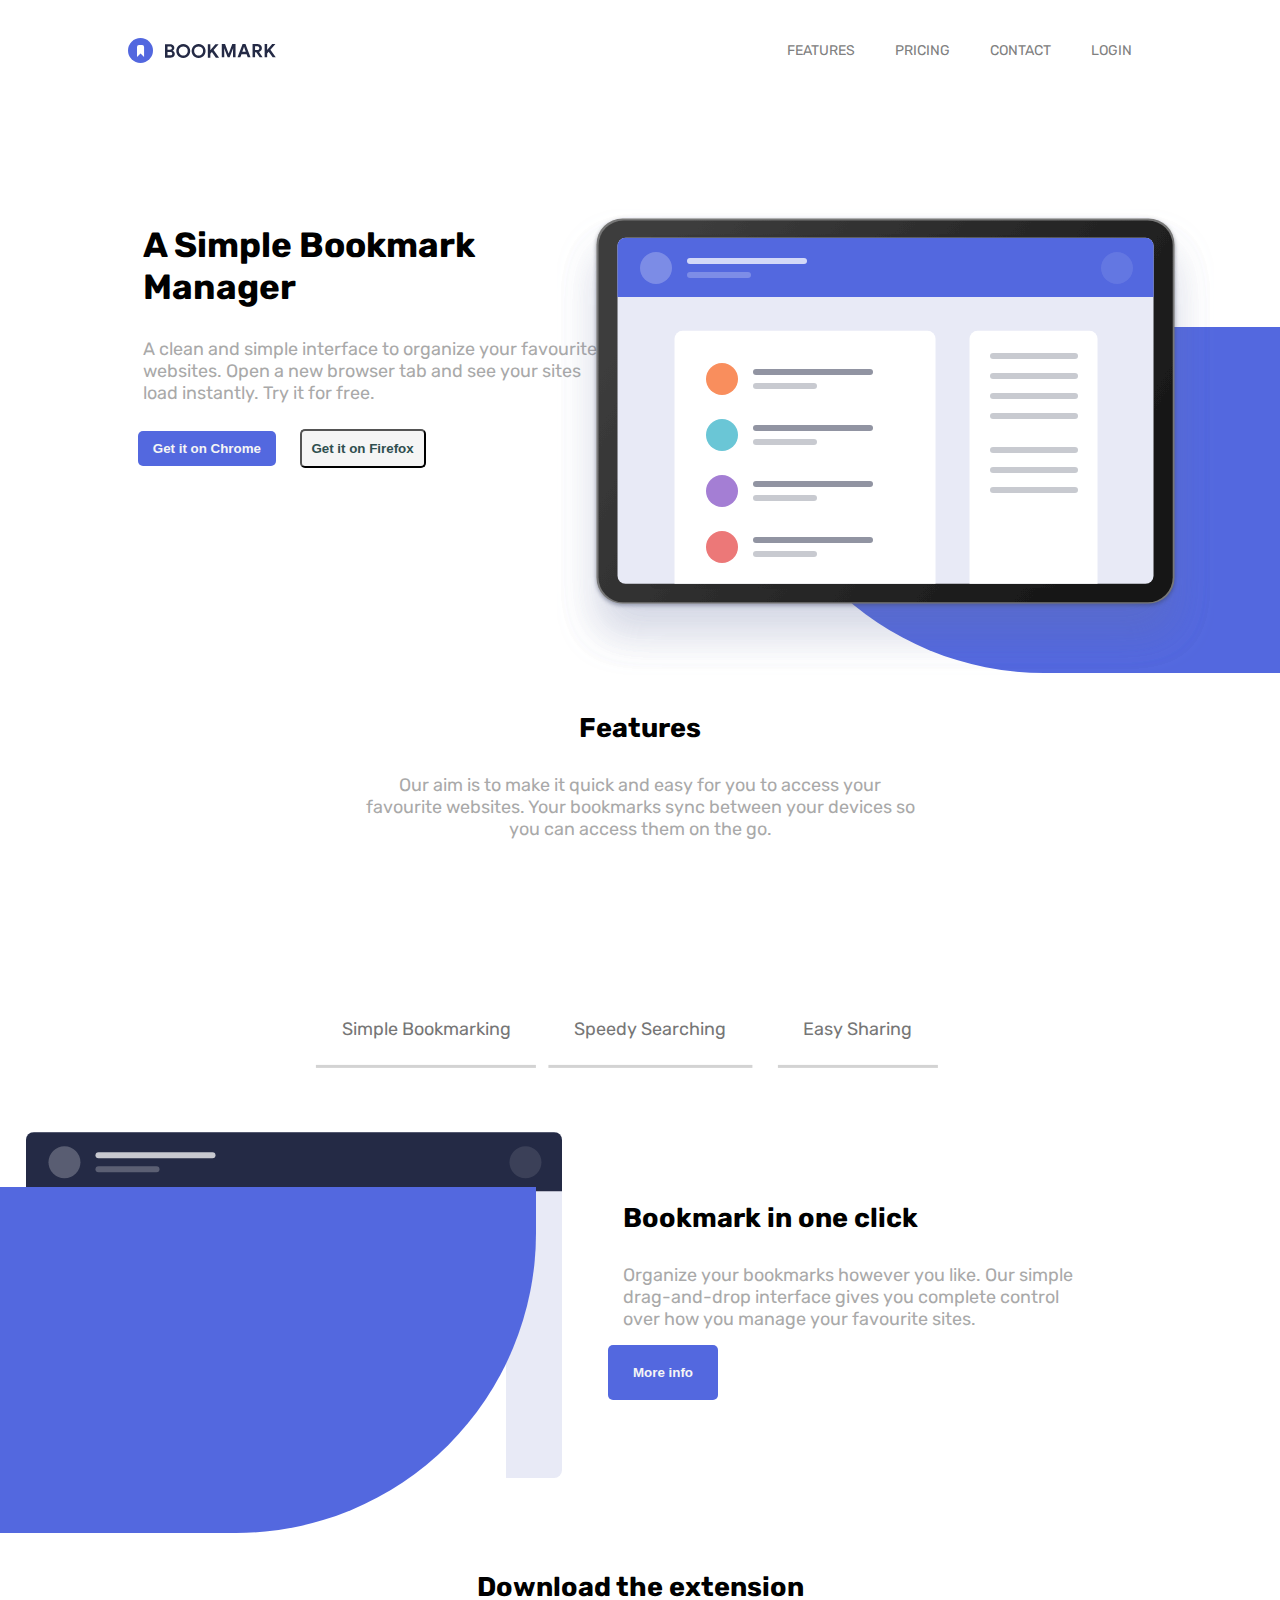
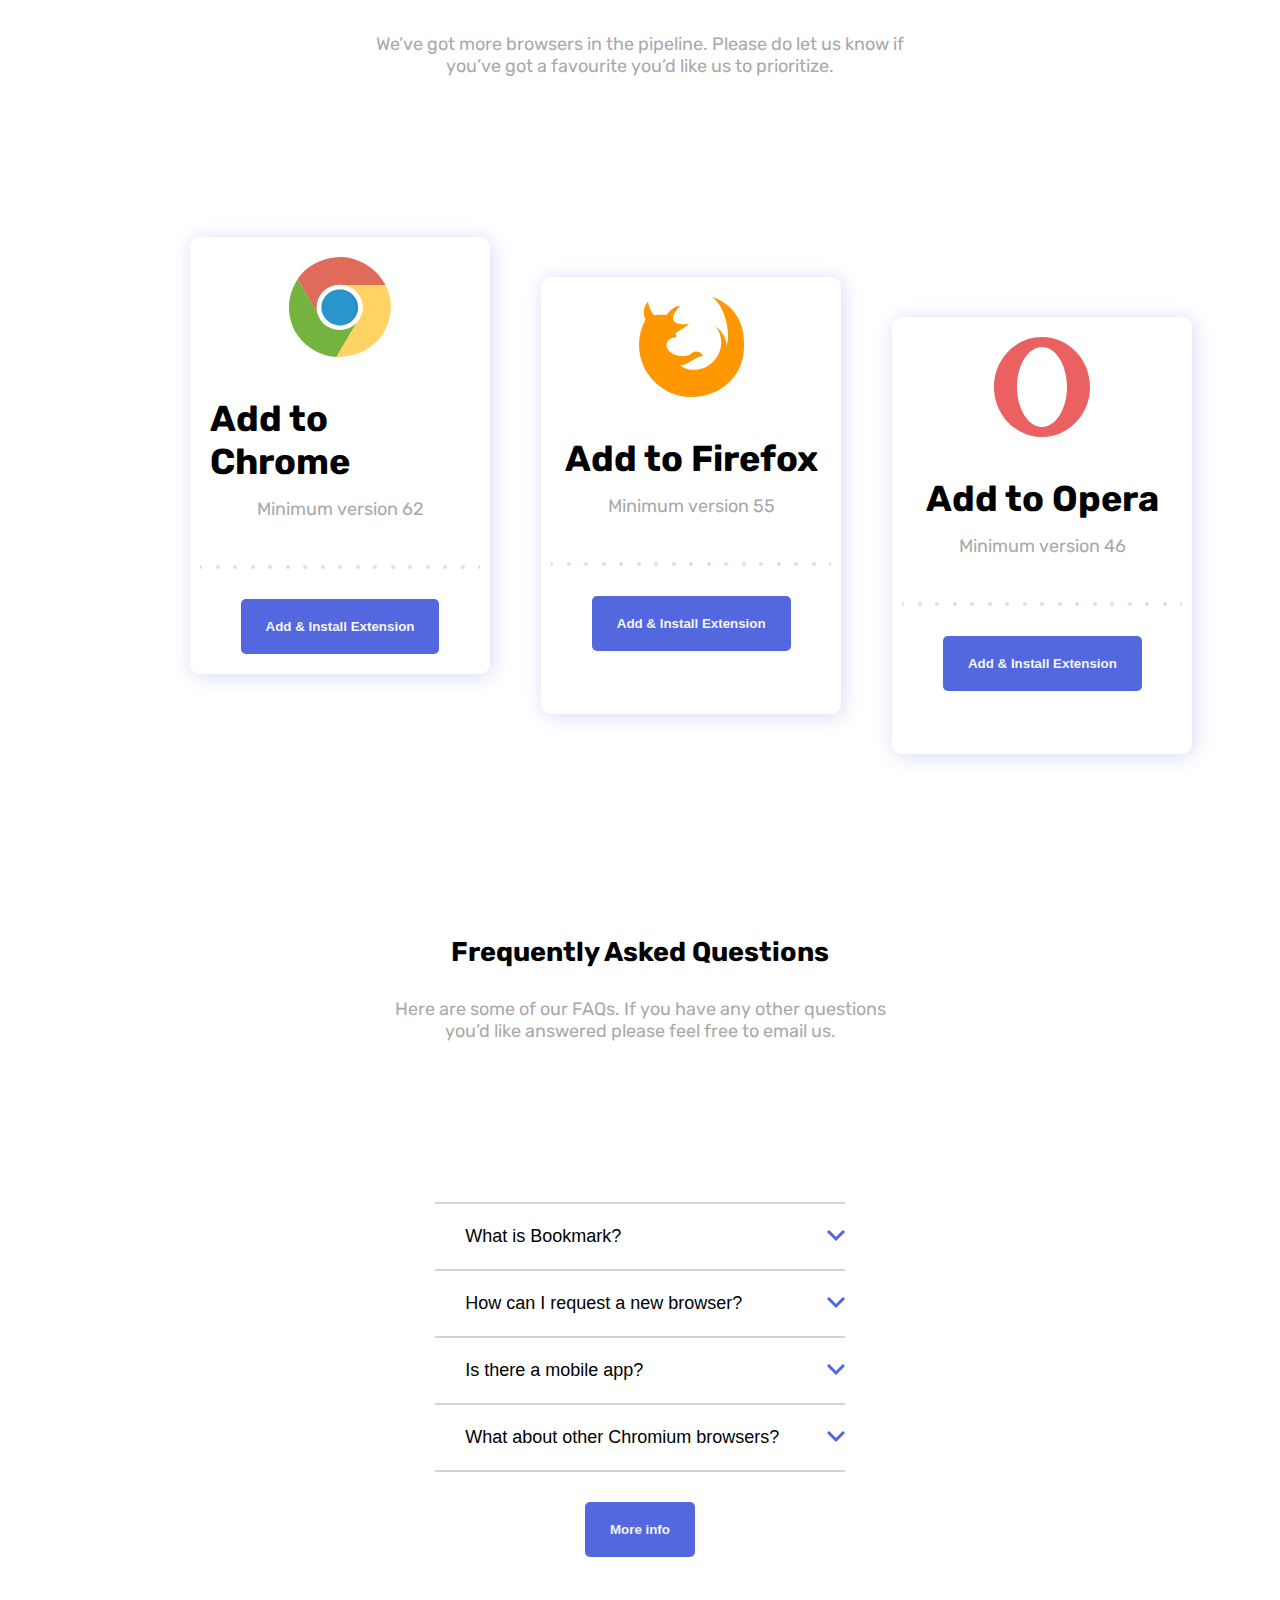
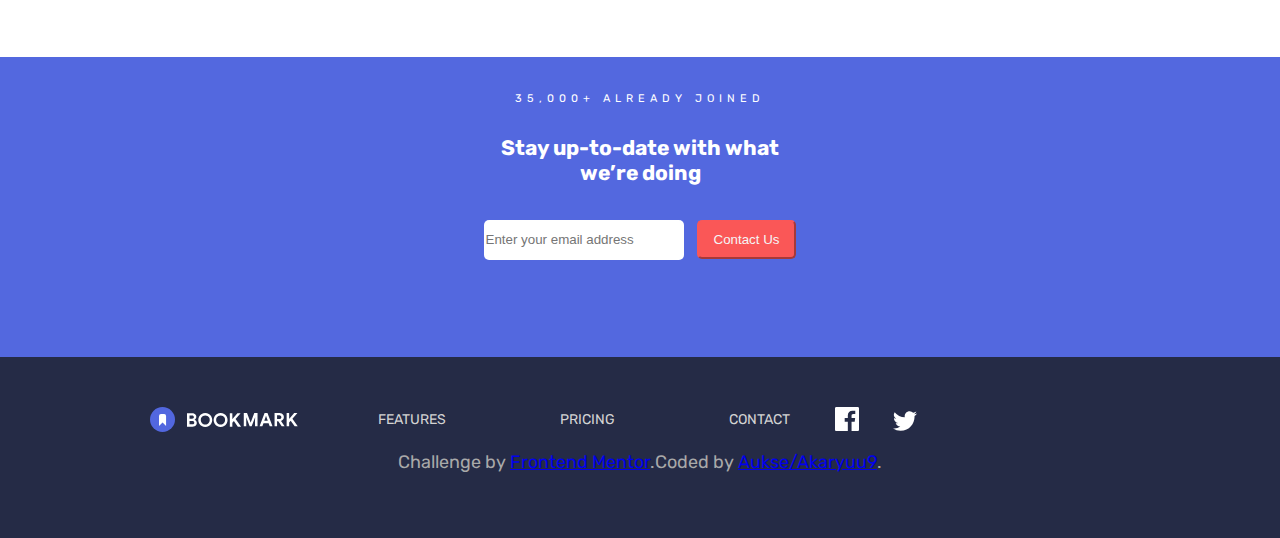
==== commit 34aa1484: "changed svg to img" ====
--- a/index.html
+++ b/index.html
@@ -32,7 +32,7 @@
          <button class="div1Button2"><a href="404.html">Get it on Firefox</a></button>
       </div>
       <div class="div2Section1">
-        <svg  id="bookmarkImage" xmlns="http://www.w3.org/2000/svg" xmlns:xlink="http://www.w3.org/1999/xlink" width="657" height="466"><defs><filter id="a" width="118%" height="126.9%" x="-9%" y="-5.7%" filterUnits="objectBoundingBox"><feOffset dy="2" in="SourceAlpha" result="shadowOffsetOuter1"/><feGaussianBlur in="shadowOffsetOuter1" result="shadowBlurOuter1" stdDeviation="2"/><feColorMatrix in="shadowBlurOuter1" result="shadowMatrixOuter1" values="0 0 0 0 0 0 0 0 0 0 0 0 0 0 0 0 0 0 0.5 0"/><feMerge><feMergeNode in="shadowMatrixOuter1"/><feMergeNode in="SourceGraphic"/></feMerge></filter><rect id="c" width="578" height="385" rx="26"/><filter id="b" width="126%" height="139%" x="-13%" y="-11.7%" filterUnits="objectBoundingBox"><feOffset dy="30" in="SourceAlpha" result="shadowOffsetOuter1"/><feGaussianBlur in="shadowOffsetOuter1" result="shadowBlurOuter1" stdDeviation="20"/><feColorMatrix in="shadowBlurOuter1" values="0 0 0 0 0.18243335 0 0 0 0 0.230632694 0 0 0 0 0.506057518 0 0 0 0.200120192 0"/></filter><linearGradient id="d" x1="99.013%" x2="2.544%" y1="71.675%" y2="29.014%"><stop offset="0%" stop-color="#151515"/><stop offset="100%" stop-color="#3D3D3D"/></linearGradient><rect id="e" width="536" height="346" y="3" rx="8"/></defs><g fill="none" fill-rule="evenodd" filter="url(#a)" transform="translate(39 9)"><g transform="translate(.5 .5)"><g fill-rule="nonzero"><use fill="#000" filter="url(#b)" xlink:href="#c"/><use fill="#777" xlink:href="#c"/></g><rect width="574.23" height="381.865" x="2" y="2" fill="url(#d)" fill-rule="nonzero" rx="25"/><g transform="translate(21.03 16.303)"><rect width="471.463" height="353.756" x="33" fill="#2A2A2A" fill-rule="nonzero" opacity=".1" rx="5"/><mask id="f" fill="#fff"><use xlink:href="#e"/></mask><use fill="#E8EAF6" fill-rule="nonzero" xlink:href="#e"/><g mask="url(#f)"><path fill="#5267DF" d="M-3.53 3.197h547v59h-547z"/><g transform="translate(22.47 17.197)" fill="#FFF"><circle cx="16" cy="16" r="16" opacity=".245"/><circle cx="477" cy="16" r="16" opacity=".104"/><g transform="translate(47 6)"><rect width="120" height="6" opacity=".75" rx="3"/><rect width="64" height="6" y="14" opacity=".25" rx="3"/></g></g></g><g mask="url(#f)"><g transform="translate(57 96)"><rect width="261" height="316" fill="#FFF" rx="8"/><rect width="128" height="316" x="295" fill="#FFF" rx="8"/><rect width="120" height="6" x="78.47" y="38.197" fill="#242A45" opacity=".5" rx="3"/></g></g></g></g><g transform="translate(110 135)"><circle cx="16" cy="26" r="16" fill="#F98E5D"/><rect width="88" height="6" x="284" fill="#242A45" opacity=".25" rx="3"/><rect width="88" height="6" x="284" y="20" fill="#242A45" opacity=".25" rx="3"/><rect width="88" height="6" x="284" y="40" fill="#242A45" opacity=".25" rx="3"/><rect width="88" height="6" x="284" y="60" fill="#242A45" opacity=".25" rx="3"/><rect width="88" height="6" x="284" y="94" fill="#242A45" opacity=".25" rx="3"/><rect width="88" height="6" x="284" y="114" fill="#242A45" opacity=".25" rx="3"/><rect width="88" height="6" x="284" y="134" fill="#242A45" opacity=".25" rx="3"/><rect width="64" height="6" x="47" y="30" fill="#242A45" opacity=".25" rx="3"/></g><g transform="translate(110 201)"><circle cx="16" cy="16" r="16" fill="#6AC6D6"/><rect width="120" height="6" x="47" y="6" fill="#242A45" opacity=".5" rx="3"/><rect width="64" height="6" x="47" y="20" fill="#242A45" opacity=".25" rx="3"/></g><g transform="translate(110 257)"><circle cx="16" cy="16" r="16" fill="#A47ED4"/><rect width="120" height="6" x="47" y="6" fill="#242A45" opacity=".5" rx="3"/><rect width="64" height="6" x="47" y="20" fill="#242A45" opacity=".25" rx="3"/></g><g transform="translate(110 313)"><circle cx="16" cy="16" r="16" fill="#EC7878"/><rect width="120" height="6" x="47" y="6" fill="#242A45" opacity=".5" rx="3"/><rect width="64" height="6" x="47" y="20" fill="#242A45" opacity=".25" rx="3"/></g></g></svg>
+        <img  class="illustration-hero" src="illustration-hero.svg">
         <div class="imageShadow1"></div> 
       </div>
     </section>
@@ -47,7 +47,7 @@
 
         <div class="tab1">
             <div class="tab1Img">
-                <svg  id="bookmarkImage" xmlns="http://www.w3.org/2000/svg" xmlns:xlink="http://www.w3.org/1999/xlink" width="657" height="466"><defs><filter id="a" width="118%" height="126.9%" x="-9%" y="-5.7%" filterUnits="objectBoundingBox"><feOffset dy="2" in="SourceAlpha" result="shadowOffsetOuter1"/><feGaussianBlur in="shadowOffsetOuter1" result="shadowBlurOuter1" stdDeviation="2"/><feColorMatrix in="shadowBlurOuter1" result="shadowMatrixOuter1" values="0 0 0 0 0 0 0 0 0 0 0 0 0 0 0 0 0 0 0.5 0"/><feMerge><feMergeNode in="shadowMatrixOuter1"/><feMergeNode in="SourceGraphic"/></feMerge></filter><rect id="c" width="578" height="385" rx="26"/><filter id="b" width="126%" height="139%" x="-13%" y="-11.7%" filterUnits="objectBoundingBox"><feOffset dy="30" in="SourceAlpha" result="shadowOffsetOuter1"/><feGaussianBlur in="shadowOffsetOuter1" result="shadowBlurOuter1" stdDeviation="20"/><feColorMatrix in="shadowBlurOuter1" values="0 0 0 0 0.18243335 0 0 0 0 0.230632694 0 0 0 0 0.506057518 0 0 0 0.200120192 0"/></filter><linearGradient id="d" x1="99.013%" x2="2.544%" y1="71.675%" y2="29.014%"><stop offset="0%" stop-color="#151515"/><stop offset="100%" stop-color="#3D3D3D"/></linearGradient><rect id="e" width="536" height="346" y="3" rx="8"/></defs><g fill="none" fill-rule="evenodd" filter="url(#a)" transform="translate(39 9)"><g transform="translate(.5 .5)"><g fill-rule="nonzero"><use fill="#000" filter="url(#b)" xlink:href="#c"/><use fill="#777" xlink:href="#c"/></g><rect width="574.23" height="381.865" x="2" y="2" fill="url(#d)" fill-rule="nonzero" rx="25"/><g transform="translate(21.03 16.303)"><rect width="471.463" height="353.756" x="33" fill="#2A2A2A" fill-rule="nonzero" opacity=".1" rx="5"/><mask id="f" fill="#fff"><use xlink:href="#e"/></mask><use fill="#E8EAF6" fill-rule="nonzero" xlink:href="#e"/><g mask="url(#f)"><path fill="midnightblue" d="M-3.53 3.197h547v59h-547z"/><g transform="translate(22.47 17.197)" fill="#FFF"><circle cx="16" cy="16" r="16" opacity=".245"/><circle cx="477" cy="16" r="16" opacity=".104"/><g transform="translate(47 6)"><rect width="120" height="6" opacity=".75" rx="3"/><rect width="64" height="6" y="14" opacity=".25" rx="3"/></g></g></g><g mask="url(#f)"><g transform="translate(57 96)"><rect width="261" height="316" fill="#FFF" rx="8"/><rect width="128" height="316" x="295" fill="#FFF" rx="8"/><rect width="120" height="6" x="78.47" y="38.197" fill="#242A45" opacity=".5" rx="3"/></g></g></g></g><g transform="translate(110 135)"><circle cx="16" cy="26" r="16" fill="#F98E5D"/><rect width="88" height="6" x="284" fill="#242A45" opacity=".25" rx="3"/><rect width="88" height="6" x="284" y="20" fill="#242A45" opacity=".25" rx="3"/><rect width="88" height="6" x="284" y="40" fill="#242A45" opacity=".25" rx="3"/><rect width="88" height="6" x="284" y="60" fill="#242A45" opacity=".25" rx="3"/><rect width="88" height="6" x="284" y="94" fill="#242A45" opacity=".25" rx="3"/><rect width="88" height="6" x="284" y="114" fill="#242A45" opacity=".25" rx="3"/><rect width="88" height="6" x="284" y="134" fill="#242A45" opacity=".25" rx="3"/><rect width="64" height="6" x="47" y="30" fill="#242A45" opacity=".25" rx="3"/></g><g transform="translate(110 201)"><circle cx="16" cy="16" r="16" fill="#6AC6D6"/><rect width="120" height="6" x="47" y="6" fill="#242A45" opacity=".5" rx="3"/><rect width="64" height="6" x="47" y="20" fill="#242A45" opacity=".25" rx="3"/></g><g transform="translate(110 257)"><circle cx="16" cy="16" r="16" fill="#A47ED4"/><rect width="120" height="6" x="47" y="6" fill="#242A45" opacity=".5" rx="3"/><rect width="64" height="6" x="47" y="20" fill="#242A45" opacity=".25" rx="3"/></g><g transform="translate(110 313)"><circle cx="16" cy="16" r="16" fill="#EC7878"/><rect width="120" height="6" x="47" y="6" fill="#242A45" opacity=".5" rx="3"/><rect width="64" height="6" x="47" y="20" fill="#242A45" opacity=".25" rx="3"/></g></g></svg>
+                <img class="tab1-img" src="illustration-features-tab-1.svg">
                 <div class="imageShadow2"></div> 
             </div>
             <div class="tab1Text">
@@ -58,7 +58,7 @@
         </div>
         <div class="tab2">
             <div class="tab2Img">
-                <svg xmlns="http://www.w3.org/2000/svg" xmlns:xlink="http://www.w3.org/1999/xlink" width="478" height="416"><defs><rect id="a" width="350" height="346" rx="8"/><rect id="d" width="200" height="255" rx="8"/><filter id="c" width="117.5%" height="113.7%" x="-8.8%" y="-4.9%" filterUnits="objectBoundingBox"><feOffset dy="5" in="SourceAlpha" result="shadowOffsetOuter1"/><feGaussianBlur in="shadowOffsetOuter1" result="shadowBlurOuter1" stdDeviation="5"/><feColorMatrix in="shadowBlurOuter1" values="0 0 0 0 0.285332669 0 0 0 0 0.363695184 0 0 0 0 0.811480978 0 0 0 0.0830692745 0"/></filter><filter id="e" width="139.5%" height="131%" x="-19.8%" y="-13.5%" filterUnits="objectBoundingBox"><feOffset dy="5" in="SourceAlpha" result="shadowOffsetOuter1"/><feGaussianBlur in="shadowOffsetOuter1" result="shadowBlurOuter1" stdDeviation="5"/><feColorMatrix in="shadowBlurOuter1" result="shadowMatrixOuter1" values="0 0 0 0 0.285332669 0 0 0 0 0.363695184 0 0 0 0 0.811480978 0 0 0 0.0830692745 0"/><feMerge><feMergeNode in="shadowMatrixOuter1"/><feMergeNode in="SourceGraphic"/></feMerge></filter><rect id="g" width="200" height="255" rx="8"/><filter id="f" width="117.5%" height="113.7%" x="-8.8%" y="-4.9%" filterUnits="objectBoundingBox"><feOffset dy="5" in="SourceAlpha" result="shadowOffsetOuter1"/><feGaussianBlur in="shadowOffsetOuter1" result="shadowBlurOuter1" stdDeviation="5"/><feColorMatrix in="shadowBlurOuter1" values="0 0 0 0 0.285332669 0 0 0 0 0.363695184 0 0 0 0 0.811480978 0 0 0 0.0830692745 0"/></filter></defs><g fill="none" fill-rule="evenodd"><mask id="b" fill="#fff"><use xlink:href="#a"/></mask><use fill="#E8EAF6" fill-rule="nonzero" xlink:href="#a"/><g mask="url(#b)"><path fill="#242A45" d="M-3.53.197h547v59h-547z"/><g transform="translate(22.47 14.197)" fill="#FFF"><circle cx="16" cy="16" r="16" opacity=".245"/><g transform="translate(47 6)"><rect width="120" height="6" opacity=".75" rx="3"/><rect width="64" height="6" y="14" opacity=".25" rx="3"/></g></g></g><g transform="translate(27 138)"><use fill="#000" filter="url(#c)" xlink:href="#d"/><use fill="#FFF" xlink:href="#d"/><g transform="translate(23 29)"><rect width="101.317" height="6" x="45.683" y="6" fill="#242A45" opacity=".5" rx="3"/><circle cx="16" cy="16" r="16" fill="#5267DF"/><rect width="54.036" height="6" x="45.683" y="20" fill="#242A45" opacity=".25" rx="3"/><g transform="translate(0 56)"><circle cx="16" cy="16" r="16" fill="#5267DF"/><rect width="101.317" height="6" x="45.683" y="6" fill="#242A45" opacity=".5" rx="3"/><rect width="54.036" height="6" x="45.683" y="20" fill="#242A45" opacity=".25" rx="3"/></g><g transform="translate(0 112)"><circle cx="16" cy="16" r="16" fill="#5267DF"/><rect width="101.317" height="6" x="45.683" y="6" fill="#242A45" opacity=".5" rx="3"/><rect width="54.036" height="6" x="45.683" y="20" fill="#242A45" opacity=".25" rx="3"/></g><g transform="translate(0 168)"><circle cx="16" cy="16" r="16" fill="#5267DF"/><rect width="101.317" height="6" x="45.683" y="6" fill="#242A45" opacity=".5" rx="3"/><rect width="54.036" height="6" x="45.683" y="20" fill="#242A45" opacity=".25" rx="3"/></g></g></g><g filter="url(#e)" transform="translate(251 138)"><use fill="#000" filter="url(#f)" xlink:href="#g"/><use fill="#FFF" xlink:href="#g"/><g transform="translate(23 29)"><rect width="101.317" height="6" x="45.683" y="6" fill="#242A45" opacity=".5" rx="3"/><circle cx="16" cy="16" r="16" fill="#5267DF"/><rect width="54.036" height="6" x="45.683" y="20" fill="#242A45" opacity=".25" rx="3"/><g transform="translate(0 56)"><circle cx="16" cy="16" r="16" fill="#FA5959"/><rect width="101.317" height="6" x="45.683" y="6" fill="#242A45" opacity=".5" rx="3"/><rect width="54.036" height="6" x="45.683" y="20" fill="#242A45" opacity=".25" rx="3"/></g><g transform="translate(0 112)"><circle cx="16" cy="16" r="16" fill="#5267DF"/><rect width="101.317" height="6" x="45.683" y="6" fill="#242A45" opacity=".5" rx="3"/><rect width="54.036" height="6" x="45.683" y="20" fill="#242A45" opacity=".25" rx="3"/></g><g transform="translate(0 168)"><circle cx="16" cy="16" r="16" fill="#5267DF"/><rect width="101.317" height="6" x="45.683" y="6" fill="#242A45" opacity=".5" rx="3"/><rect width="54.036" height="6" x="45.683" y="20" fill="#242A45" opacity=".25" rx="3"/></g></g></g><rect width="237" height="34" x="27" y="85" fill="#FFF" rx="8"/><g stroke="#5267DF" stroke-width="20" transform="translate(305 102)"><circle cx="67" cy="67" r="67" fill="#495DCF" fill-opacity=".2"/><path stroke-linecap="round" stroke-linejoin="round" d="M114 115l49 49"/></g></g></svg>
+                <img class="tab2-img" src="illustration-features-tab-2.svg">
              <div class="imageShadow2"></div>
             </div>
             <div class="tab2Text">
@@ -69,8 +69,7 @@
         </div>
         <div class="tab3">
             <div class="tab3Img">
-                <svg xmlns="http://www.w3.org/2000/svg" xmlns:xlink="http://www.w3.org/1999/xlink" width="440" height="380"><defs><rect id="a" width="350" height="346" rx="8"/><path id="c" d="M0 .048h349.781V296H0z"/><path id="e" d="M0 .048h157.825v219.844H0z"/></defs><g fill="none" fill-rule="evenodd"><mask id="b" fill="#fff"><use xlink:href="#a"/></mask><use fill="#E8EAF6" fill-rule="nonzero" xlink:href="#a"/><g mask="url(#b)"><path fill="#242A45" d="M-3.53.197h547v59h-547z"/><g transform="translate(22.47 14.197)" fill="#FFF"><circle cx="16" cy="16" r="16" opacity=".245"/><g transform="translate(47 6)"><rect width="120" height="6" opacity=".75" rx="3"/><rect width="64" height="6" y="14" opacity=".25" rx="3"/></g></g></g><rect width="237" height="34" x="27" y="85" fill="#FFF" rx="8"/><rect width="237" height="34" x="27" y="133" fill="#FFF" rx="8"/><rect width="237" height="34" x="27" y="181" fill="#FFF" rx="8"/><rect width="237" height="34" x="27" y="229" fill="#FFF" rx="8"/><rect width="237" height="34" x="27" y="277" fill="#FFF" rx="8"/><g transform="matrix(-1 0 0 1 440 83)"><mask id="d" fill="#fff"><use xlink:href="#c"/></mask><path fill="#3A499E" d="M348.707 250.34c-.67 2.018-1.715 3.998-3.174 5.935-25.202 33.474-119.376 44.632-212.224 37.814-48.476-3.562-82.67-24.526-104.281-43.75a175.95 175.95 0 0 1-13.36-13.222c-4.669-5.145-8.313-10.86-10.91-16.895-7.647-17.778-6.174-38.316 5.123-55.161 9.577-14.276 22.722-24.824 29.513-36.543C52.326 106.2-16.043 49.782 28.448 14.138 44.152 1.554 77.608-1.35 114.11.602c44.428 2.378 93.365 11.955 120.284 20.045 55.712 16.737 90.58 40.98 98.539 68.256 7.958 27.276-13.311 39.618-31.88 65.654-17.495 24.526 58.553 62.997 47.654 95.783" mask="url(#d)"/><path fill="#306299" d="M254.549 90.872L237.564 88 235 103.799 256 110z"/><path fill="#FA9E89" d="M237 89.118S223.824 88.77 210 83l6.496 12.254L235.249 101 237 89.118z"/><g transform="translate(2 2)"><mask id="f" fill="#fff"><use xlink:href="#e"/></mask><path fill="#FFF" d="M157.066 52.186C148.954 92.345 11.06 153.876 4.43 219.892c-7.118-17.752-5.747-38.258 4.77-55.078 8.914-14.255 21.15-24.787 27.471-36.489C48.71 106.043-14.934 49.707 26.481 14.117 41.1 1.552 72.242-1.348 106.221.602c10.344 2.364 58.164 15.331 50.845 51.584" mask="url(#f)" opacity=".152"/></g><path fill="#000" d="M351.82 243c.985 7.866-2.34 13.336-3.64 15.227-22.429 32.672-144.494 43.563-227.13 36.908-43.146-3.476-78.505-25.715-100.05-50.22L351.82 243z" opacity=".149"/><path fill="#000" d="M73.627 246.812s-10.077.61-9.922 3.66c.155 3.05 6.511 9.758 6.511 9.758l-9.509-3.405L32 255.732l3.1 2.669s23.127 1.067 24.16 1.88c1.034.813 14.264 10.776 16.537 11.182 2.274.407 146.688.225 146.688.225s14.858.589 17.339-3.986c2.48-4.574 11.472-4.27 13.953-.305 2.48 3.965 2.136 18.603 2.136 18.603s6.793-1.773 7.166-1.931C286.644 274.106 313 243 313 243l-239.373 3.812z" opacity=".128"/><path fill="#162F44" d="M43 207.695l14.45 49.163s2.056 2.444 3.55.18L51.286 207l-8.286.695zM23.134 206L16 239.138 19.397 243 29 206.954z"/><path fill="#F4F2F9" d="M235.493 217.082l6.025 34.2.999 5.669-2.192.322-.156.024-4.788.703s-15.971-39.344-17.33-48.787C216.69 199.77 243.196 162 243.196 162l28.768 2.448c.761 8.219-10.744 23.711-21.027 35.77-8.101 9.499-15.444 16.864-15.444 16.864"/><path fill="#E0DFEA" d="M235.88 215.535l6.877 39.767-2.146.321-.073.377-.08-.352c-.875-3.83-11.14-37.737-11.452-44.648-.333-7.326 14.027-30 14.027-30L251 198.714c-7.93 9.474-15.12 16.82-15.12 16.82"/><path fill="#6397D9" d="M274 166l-28.667-2.387L244 115.886S251 91 258.667 91c4.553 0 8.986 1.804 11.7 6.195 1.853 3.003 2.903 7.22 2.633 12.896-.61 12.777.73 48.907.967 55.022.02.577.033.887.033.887"/><path fill="#8BBFF7" d="M266.115 162.276l.538-56.818L260 91.938l7.763-.938 2.729 3.21c1.79 3.003 2.803 7.22 2.542 12.894-.589 12.774.737 49.782.966 55.896l-7.885-.724z"/><path fill="#306299" d="M266 107l-21.017 40-.546-17.991-.437-14.598L261.524 107z"/><path fill="#FFF" d="M212.329 270H83.67c-4.789 0-8.671-3.908-8.671-8.73V40.73c0-4.822 3.882-8.73 8.671-8.73H212.33c4.789 0 8.671 3.908 8.671 8.73v220.54c0 4.822-3.882 8.73-8.671 8.73"/><path fill="#E4DCF1" d="M213 63.29v88.42c0 1.818-1.456 3.29-3.253 3.29H86.253c-1.797 0-3.253-1.472-3.253-3.29V63.29c0-1.818 1.456-3.29 3.253-3.29h123.494c1.797 0 3.253 1.472 3.253 3.29"/><path fill="#8E2B43" d="M148.853 84l-1.552 1.183L144 99.554l.071 2.367 5.227.079c.355.005.713-.065 1.03-.25 1.495-.878 2.133-3.325 1.308-5.493-.444-1.166-1.581-3.23-1.713-4.142-.314-2.184-1.07-8.115-1.07-8.115"/><path fill="#4EC9B4" d="M176 158l-54.224-.208-1.795-.006s-6.487-30.649 4.016-42.461c2.558-2.874 5.883-4.993 9.506-6.37 11.273-4.297 25.453-1.455 28.493 7.966C166.012 129.372 176 158 176 158"/><path fill="#FA9E89" d="M133.84 109.489s2.215 6.026 7.103 7.294c4.888 1.269 10.489-3.224 10.03-8.457 0 0-4.684-.687-5.447-2.96-.928-2.76-.306-2.854-.306-2.854s1.833-3.49 2.444-6.026c.611-2.537-.305-12.37-4.582-13.32-2.705-.602-7.027.317-10.082 4.757 0 0 1.528 8.563 3.666 12.686 2.139 4.123 3.208 6.026-2.826 8.88"/><path fill="#F4F2F9" d="M209.833 33.013L77 219.239v42.244c0 4.704 3.7 8.517 8.263 8.517h120.164c5.287 0 9.573-4.418 9.573-9.869V36.827c0-2.929-2.33-3.956-5.167-3.814" opacity=".184"/><path fill="#4EC9B4" d="M170 139.442L176.982 109 188 110.816 177.316 155z"/><path fill="#FA9E89" d="M179.2 108.137l.6-3.106s-1.8-1.184-1.5-2.959c.3-1.775-.3-5.917-.3-5.917s.957-.647 1.575.518c.44.829 1.125 2.737 1.125 2.737s2.296-6.166 2.826-7.79c.225-.691.452-1.767.975-1.603.275.086.175.715.128 1.33-.14 1.844-.928 4.784-.928 4.784l.4.234 1.663-5.276c.073-.256.193-.644.462-.665.238-.02.475.11.475.702 0 1.184-1.275 6.077-1.275 6.077l.319.219 1.935-4.278c.133-.323.613-.295.695.044.065.268.046.65-.173 1.192-.6 1.48-1.2 3.846-1.2 3.846l.15.173 1.05-2.17c.188-.347.649-.57.783-.2.188.518-1.458 4.97-1.458 5.267 0 .296-1.126 4.326-2.326 4.622-1.2.296-1.275 3.082-1.275 3.082l-4.726-.863z"/><path fill="#FFDEDD" d="M109.649 181H87.35c-1.298 0-2.351-1.072-2.351-2.394v-3.212c0-1.322 1.053-2.394 2.351-2.394h22.298c1.298 0 2.351 1.072 2.351 2.394v3.212c0 1.322-1.053 2.394-2.351 2.394m32 0H119.35c-1.298 0-2.351-1.072-2.351-2.394v-3.212c0-1.322 1.053-2.394 2.351-2.394h22.298c1.298 0 2.351 1.072 2.351 2.394v3.212c0 1.322-1.053 2.394-2.351 2.394m34 0H153.35c-1.298 0-2.351-1.072-2.351-2.394v-3.212c0-1.322 1.053-2.394 2.351-2.394h22.297c1.299 0 2.352 1.072 2.352 2.394v3.212c0 1.322-1.053 2.394-2.352 2.394m32 0h-22.297c-1.298 0-2.351-1.072-2.351-2.394v-3.212c0-1.322 1.053-2.394 2.351-2.394h22.298c1.298 0 2.351 1.072 2.351 2.394v3.212c0 1.322-1.053 2.394-2.351 2.394"/><path fill="#F4F2F9" d="M205.453 200H87.547C86.14 200 85 198.92 85 197.59v-3.18c0-1.33 1.14-2.41 2.547-2.41h117.906c1.407 0 2.547 1.08 2.547 2.41v3.18c0 1.33-1.14 2.41-2.547 2.41M87.547 216C86.14 216 85 214.92 85 213.59v-3.18c0-1.33 1.14-2.41 2.547-2.41h117.906c1.407 0 2.547 1.08 2.547 2.41v3.18c0 1.33-1.14 2.41-2.547 2.41H87.547zm117.906 16H87.547C86.14 232 85 230.92 85 229.59v-3.18c0-1.33 1.14-2.41 2.547-2.41h117.906c1.407 0 2.547 1.08 2.547 2.41v3.18c0 1.33-1.14 2.41-2.547 2.41m0 13H87.547C86.14 245 85 243.92 85 242.59v-3.18c0-1.33 1.14-2.41 2.547-2.41h117.906c1.407 0 2.547 1.08 2.547 2.41v3.18c0 1.33-1.14 2.41-2.547 2.41"/><path fill="#FC516B" d="M130.778 80.321s6.3-8.848 18.19-3.725c11.888 5.122-1.017 13.504-1.017 13.504s-.254-3.26-2.134-4.191l.153 2.897-6.656 1.165-1.067-2.794-.686 3.182-3.353 1.241s2.743 9.624 4.344 11.021c0 0 .686 2.25.457 2.716-.228.466-10.364 3.027-11.66.699-1.296-2.328 1.372-5.588 2.21-7.761.838-2.173-1.524-13.711 1.22-17.954"/><path fill="#E4DCF1" d="M101.648 56H84.352C83.053 56 82 54.657 82 53s1.053-3 2.352-3h17.296c1.299 0 2.352 1.343 2.352 3s-1.053 3-2.352 3"/><path fill="#44AD99" d="M128 128s2.664 19.286 5.71 27h16.06s2.648-8.138-10.047-10.8C130.893 142.349 128 128 128 128m31.611-5s3.26 10 2.648 13c-.61 3-3.259 5.2-3.259 7.2s1.63 9.6 1.63 9.6l9.37.2s-1.556-.266-5.093-3.05c-5.398-4.25-.764-13.625-1.91-18.95-.6-2.794-3.386-8-3.386-8M170 138.772s.213 8.383 1.915 7.093c1.702-1.29.638-13.757 2.127-18.056 1.49-4.3 5.958-18.057 5.958-18.057l-3.83-.752-6.17 29.772z"/><path fill="#FA9E89" d="M195.377 100.475s1.576.692 3.5 3.046c.636.78 4.03 2.021 4.833 2.988 11.645 14.02 27.196 24.841 37.163 20.533C253.603 121.54 256 116.424 256 116.424l-8.414-11.362s-9.663 14.759-17.434 10.739c-7.772-4.02-23.092-14.557-23.092-14.557l-.406-6.464s-.895-.24-1.324.995c-.43 1.236-.45 2.304-.45 2.304l-6.049-7.024s-1.162-.36-.808.769c.354 1.13 2.491 4.368 2.491 4.368s.22.616-.243.335c-.54-.327-4.766-5.092-4.766-5.092s-.973-.064-.576.866c.307.717 2.865 4.09 3.73 5.354.258.376-.282.235-.282.235l-3.496-2.97c-.473-.319-.963-.213-.87.368.075.46 1.027 1.519 1.593 1.939 1.414 1.046 2.4 2.952 2.4 2.952l-3.044-1.1s-.595.528.417 1.396M267 63.49l-3.85 28.32L250.504 94s.64-.668 1.372-1.56c.748-.907 1.59-2.05 1.963-2.966.85-2.104.856-4.066.856-4.066s-5.608.633-6.477-2.595c-.872-3.232 1.143-18.284 1.143-18.284S251.864 55.07 267 63.49"/><path fill="#261F27" d="M256.387 63.812s-6.236 4.71-12.219.698c0 0 3.792-.35 4.972-2.268 0 0-2.36.61-5.14-3.314 0 0 4.887.698 6.572-.785 1.686-1.483 10.28-3.838 15.42-.262 5.141 3.576 5.057 6.193 5.057 6.193s3.033 1.133 2.95 2.878c-.085 1.744-7.5 16.048-7.5 16.048l-1.601-6.367s1.264.378 2.022-2.587c.758-2.966-2.528-1.687-2.865-1.076-.337.61-2.528-4.187-2.528-4.187l.337-2.79s1.096-3.577-5.477-2.18"/><path fill="#FFF" d="M268.214 196.384c-3.591 14.487 3.05 72.409 3.05 72.409L264.766 270c-26.16-60.015-20.176-109-20.176-109l29.41 2.414s-.075-1.224-.106-.934c-.338 3.008-2.408 20.689-5.68 33.904"/><path fill="#6397D9" d="M235.73 254.076l-7.553 5.859s-2.975-.359-3.548 1.016c-.572 1.375-.629 2.93-.629 2.93l7.896.119L245 258.799 242.94 253l-7.21 1.076zm29.82 17.264s-2.672 4.322-5.365 7.852c-.905 1.186-3.117 1.701-3.978 4.595-.74 2.49.74 4.213.74 4.213s4.965-.894 8.419-3.957c3.453-3.064 8.634-8.937 8.634-8.937L272.582 270l-7.031 1.34z"/><path fill="#224A7D" d="M66 199c0 3.866-12.984 7-29 7s-29-3.134-29-7 12.984-7 29-7 29 3.134 29 7"/><path fill="#6397D9" d="M66 198c0 3.866-12.984 7-29 7s-29-3.134-29-7 12.984-7 29-7 29 3.134 29 7"/><path fill="#162F44" d="M45 194c0 1.657-5.373 3-12 3s-12-1.343-12-3 5.373-3 12-3 12 1.343 12 3m-37 3v3.986s.07 2.464 5 4.014l-1.179-4.318S8.358 199.187 8 197"/><path fill="#8CC5F2" d="M65.994 197v4.085s.39 2.043-4.994 3.915l1.652-4.766s2.86-1.277 3.342-3.234"/><path fill="#FC516B" d="M47 184.038l-1.968 7.69c-.488 1.914-2.423 3.272-4.653 3.272h-4.233c-1.585 0-3.025-.685-3.9-1.772a4.02 4.02 0 0 1-.692-1.278l-1.706-5.313L29 184l18 .038z"/><path fill="#9B293F" d="M47 183c0 .552-4.03 1-9 1s-9-.448-9-1 4.03-1 9-1 9 .448 9 1"/><path fill="#F995A9" d="M34.594 193.657c.354.137.688.253 1 .343l-2.11-.324a4.41 4.41 0 0 1-.657-1.35l-1.616-5.608c-.081-.27-.211-.7-.211-.718 0 0 4.215 1.242 8 .818-1.231.164-4.31.412-6.168.32a.724.724 0 0 0-.764.815c.234 1.657.905 5.074 2.526 5.704"/><path fill="#51A595" d="M39 180.901l-.679 3.087-.494.012s-.028-3.099-3.674-5c-3.65-1.9-3.127-9-3.127-9l.003.009c.088.183 1.488 3.1 2.549 3.29 1.094.202 1.773 1.95 1.773 1.95s.522.75 1.147.6c.626-.15 1.251 1.5 1.251 1.5l.207 1.752 1.044 1.8z"/><path fill="#4EC9B4" d="M34.007 186.987s-.7-23.436 11.6-29.987c0 0 3.501 1.352-.6 6.967-4.1 5.615-.799 9.67-2.6 11.127-1.8 1.455-4.4 2.391-4 4.263.4 1.872-.1 3.744-.9 3.952-.8.207-2.6 1.312-2.88 3.691l-.62-.013z"/><path fill="#41877A" d="M34 182.8l-.04 1.188-.538.012s-.03-3.099-3.994-5c-3.968-1.9-3.4-9-3.4-9l.004.009.336 1.068c0 6.45 3.723 7.787 5.212 8.648 1.489.861 2.42 3.075 2.42 3.075"/><path fill="#306299" d="M253.815 94.105s10.552.172 11.494-1.105l.691 1.898s-8.36 4.557-14 2.624l1.815-3.417z"/><path fill="#8CC5F2" d="M239 107.916L251.588 122s16.822-15.082 16.404-19.81c-.417-4.727-6.58-14.515-16.034-5.523C242.76 105.415 239 107.916 239 107.916"/><path fill="#F4F2F9" d="M271.435 269.654l-2.566.346s-12.026-42.47-8.07-73.847c1.189-9.434 5.344-33.153 5.344-33.153l7.857.737c-.318 3.023-2.357 19.855-5.426 33.137-3.367 14.562 2.86 72.78 2.86 72.78"/><path fill="#E6846F" d="M257.747 92.558c-1.488.324-2.299.427-2.747.442.698-.966 1.484-2.182 1.832-3.158.793-2.241.799-4.33.799-4.33s2.971-.782 3.277-.413c.304.368 0 6.77-3.161 7.459"/><path fill="#CEC3E2" d="M112 96c0 10.492-8.048 19-17.973 19-4.156 0-7.981-1.491-11.027-3.996V80.996C86.046 78.49 89.87 77 94.027 77 103.952 77 112 85.508 112 96"/><path fill="#C3B8D8" d="M112 96.5c0 10.216-7.493 18.5-16.734 18.5-3.87 0-7.43-1.452-10.266-3.89V81.89C87.835 79.453 91.397 78 95.266 78 104.507 78 112 86.284 112 96.5"/><path fill="#44AD99" d="M138 113.096s-1.985-1.104-2.298-1.305c-.314-.199-4.39.902-9.826 6.516-5.433 5.614-.73 10.324-3.028 13.33-2.301 3.008-.107 9.323 1.044 13.635 1.15 4.31 0 9.722 0 9.722l-.06.006-1.821-.006s-6.584-28.868 4.075-39.995c2.596-2.706 5.97-4.703 9.647-5.999l2.267 4.096z"/></g></g></svg>
-                <div class="imageShadow2"></div>
+                <img class="tab3-img" src="illustration-features-tab-3.svg">
             </div>
             <div class="tab3Text">
                 <h2>Share your bookmarks</h2>
@@ -80,30 +79,32 @@
     </section>
     <section class="section3">
         <div class="section3header">
-        <h2>Download the extension</h2>
-        <p> We’ve got more browsers in the pipeline. Please do let us know if you’ve got a favourite you’d like us to prioritize.</p>
+             <h2>Download the extension</h2>
+             <p> We’ve got more browsers in the pipeline. Please do let us know if you’ve got a favourite you’d like us to prioritize.</p>
         </div>
-        <div class="chrome">
-            <svg xmlns="http://www.w3.org/2000/svg" width="102" height="100"><g fill="none"><path fill="#E16B5A" d="M50.768.01s30.01-1.325 45.916 28.249H48.217s-9.154-.296-16.957 10.594c-2.25 4.561-4.65 9.27-1.95 18.538-3.9-6.472-20.708-35.164-20.708-35.164S20.457 1.186 50.768.009z"/><path fill="#FFD464" d="M95.122 75.095S81.284 101.238 47.21 99.952C51.414 92.82 71.45 58.8 71.45 58.8s4.837-7.626-.875-19.696c-2.903-4.192-11.7-8.586-21.237-10.928 7.67-.075 47.25.005 47.25.005s12.653 20.59-1.466 46.915z"/><path fill="#74B340" d="M6.628 75.294s-16.17-24.825 2.004-53.116l24.225 41.163s4.314 7.92 17.832 9.104c5.153-.368 10.514-.682 17.351-7.607C64.27 71.387 47.327 100 47.327 100s-24.51.448-40.7-24.706z"/><ellipse cx="50.646" cy="50.406" fill="#FFF" rx="23.064" ry="22.656"/><ellipse cx="50.638" cy="50.406" fill="#2995CC" rx="18.292" ry="17.969"/><path fill="#268CBF" d="M50.643 32.441c-.364 0-.724.014-1.082.034 9.598.55 17.209 8.369 17.209 17.934 0 9.568-7.611 17.386-17.21 17.937.36.02.72.034 1.083.034 10.101 0 18.292-8.046 18.292-17.97 0-9.923-8.19-17.969-18.292-17.969z"/></g></svg>
-            <h1>Add to Chrome</h1>
-            <p> Minimum version 62</p>
-            <svg xmlns="http://www.w3.org/2000/svg" width="280" height="4"><path fill="#495DCF" fill-opacity=".2" fill-rule="evenodd" d="M0 4a2 2 0 1 1 0-4 2 2 0 0 1 0 4zm280 0a2 2 0 1 1 0-4 2 2 0 0 1 0 4zm-17 0a2 2 0 1 1 0-4 2 2 0 0 1 0 4zm-35 0a2 2 0 1 1 0-4 2 2 0 0 1 0 4zm-35 0a2 2 0 1 1 0-4 2 2 0 0 1 0 4zm-35 0a2 2 0 1 1 0-4 2 2 0 0 1 0 4zm-18 0a2 2 0 1 1 0-4 2 2 0 0 1 0 4zm-17 0a2 2 0 1 1 0-4 2 2 0 0 1 0 4zm122 0a2 2 0 1 1 0-4 2 2 0 0 1 0 4zm-35 0a2 2 0 1 1 0-4 2 2 0 0 1 0 4zm-35 0a2 2 0 1 1 0-4 2 2 0 0 1 0 4zm-70 0a2 2 0 1 1 0-4 2 2 0 0 1 0 4zM88 4a2 2 0 1 1 0-4 2 2 0 0 1 0 4zM70 4a2 2 0 1 1 0-4 2 2 0 0 1 0 4zM53 4a2 2 0 1 1 0-4 2 2 0 0 1 0 4zM35 4a2 2 0 1 1 0-4 2 2 0 0 1 0 4zM18 4a2 2 0 1 1 0-4 2 2 0 0 1 0 4z"/></svg>
-            <button class="install"><a href="404.html"> Add & Install Extension</a></button>
-        </div>
-        <div class="firefox">
-            <svg xmlns="http://www.w3.org/2000/svg" width="105" height="100"><path fill="#FF9800" d="M105 50c0 28.862-23.513 50-52.5 50S0 76.588 0 47.726c0-9.043 2.33-17.59 6.392-25a.995.995 0 0 1 .23-.366C4.338 18.956 3.334 10.318 9.128 4.541c0 2.411 1.464 6.548 3.104 9.638 1.326 2.457 2.737 4.228 3.741 4 2.284-.543 10.27-.543 11.412 0 1.877-2.405 6.445-9.09 13.703-9.09-4.062 4.045-15.704 18.185 4.567 18.185h4.568L36.52 36.363s1.556 3 0 4.548c-1.732-1.732-9.128 1.862-9.128 6.815s5.296 11.363 15.98 11.363c10.683 0 7.986-4.548 13.696-4.548 5.709 0 6.844 4.548 6.844 4.548-7.855 0-13.558 9.09-22.824 9.09 4.567 3.364 7.58 4.547 13.696 4.547 15.113 0 27.392-12.225 27.392-27.274 0-6.09-2.008-11.683-5.388-16.224a27.414 27.414 0 0 1 10.96 19.498 40.554 40.554 0 0 0 1.279-10.089c0-13.683-5.84-31.776-15.98-38.637C87.655 4.358 105 18.466 105 45.452V50z"/></svg>
-            <h1>Add to Firefox</h1>
-            <p>Minimum version 55</p>
-            <svg xmlns="http://www.w3.org/2000/svg" width="280" height="4"><path fill="#495DCF" fill-opacity=".2" fill-rule="evenodd" d="M0 4a2 2 0 1 1 0-4 2 2 0 0 1 0 4zm280 0a2 2 0 1 1 0-4 2 2 0 0 1 0 4zm-17 0a2 2 0 1 1 0-4 2 2 0 0 1 0 4zm-35 0a2 2 0 1 1 0-4 2 2 0 0 1 0 4zm-35 0a2 2 0 1 1 0-4 2 2 0 0 1 0 4zm-35 0a2 2 0 1 1 0-4 2 2 0 0 1 0 4zm-18 0a2 2 0 1 1 0-4 2 2 0 0 1 0 4zm-17 0a2 2 0 1 1 0-4 2 2 0 0 1 0 4zm122 0a2 2 0 1 1 0-4 2 2 0 0 1 0 4zm-35 0a2 2 0 1 1 0-4 2 2 0 0 1 0 4zm-35 0a2 2 0 1 1 0-4 2 2 0 0 1 0 4zm-70 0a2 2 0 1 1 0-4 2 2 0 0 1 0 4zM88 4a2 2 0 1 1 0-4 2 2 0 0 1 0 4zM70 4a2 2 0 1 1 0-4 2 2 0 0 1 0 4zM53 4a2 2 0 1 1 0-4 2 2 0 0 1 0 4zM35 4a2 2 0 1 1 0-4 2 2 0 0 1 0 4zM18 4a2 2 0 1 1 0-4 2 2 0 0 1 0 4z"/></svg>
-            <button class="install"><a href="404.html">Add & Install Extension</a></button>
-        </div>
-        <div class="opera">
-            <svg xmlns="http://www.w3.org/2000/svg" width="96" height="100"><path fill="#EB6060" fill-rule="evenodd" d="M48 100C21.49 100 0 77.614 0 50S21.49 0 48 0s48 22.386 48 50-21.49 50-48 50zm0-10c13.807 0 25-17.909 25-40S61.807 10 48 10 23 27.909 23 50s11.193 40 25 40z"/></svg>
-            <h1>Add to Opera</h1>
-            <p>Minimum version 46</p>
-            <svg xmlns="http://www.w3.org/2000/svg" width="280" height="4"><path fill="#495DCF" fill-opacity=".2" fill-rule="evenodd" d="M0 4a2 2 0 1 1 0-4 2 2 0 0 1 0 4zm280 0a2 2 0 1 1 0-4 2 2 0 0 1 0 4zm-17 0a2 2 0 1 1 0-4 2 2 0 0 1 0 4zm-35 0a2 2 0 1 1 0-4 2 2 0 0 1 0 4zm-35 0a2 2 0 1 1 0-4 2 2 0 0 1 0 4zm-35 0a2 2 0 1 1 0-4 2 2 0 0 1 0 4zm-18 0a2 2 0 1 1 0-4 2 2 0 0 1 0 4zm-17 0a2 2 0 1 1 0-4 2 2 0 0 1 0 4zm122 0a2 2 0 1 1 0-4 2 2 0 0 1 0 4zm-35 0a2 2 0 1 1 0-4 2 2 0 0 1 0 4zm-35 0a2 2 0 1 1 0-4 2 2 0 0 1 0 4zm-70 0a2 2 0 1 1 0-4 2 2 0 0 1 0 4zM88 4a2 2 0 1 1 0-4 2 2 0 0 1 0 4zM70 4a2 2 0 1 1 0-4 2 2 0 0 1 0 4zM53 4a2 2 0 1 1 0-4 2 2 0 0 1 0 4zM35 4a2 2 0 1 1 0-4 2 2 0 0 1 0 4zM18 4a2 2 0 1 1 0-4 2 2 0 0 1 0 4z"/></svg>
-            <button class="install"><a href="404.html">Add & Install Extension</a></button> 
-        </div>
+        <div class="browsers">
+            <div class="chrome">
+                 <img src="logo-chrome.svg" alt="">
+                  <h1>Add to Chrome</h1>
+                 <p> Minimum version 62</p>
+                 <svg xmlns="http://www.w3.org/2000/svg" width="280" height="4"><path fill="#495DCF" fill-opacity=".2" fill-rule="evenodd" d="M0 4a2 2 0 1 1 0-4 2 2 0 0 1 0 4zm280 0a2 2 0 1 1 0-4 2 2 0 0 1 0 4zm-17 0a2 2 0 1 1 0-4 2 2 0 0 1 0 4zm-35 0a2 2 0 1 1 0-4 2 2 0 0 1 0 4zm-35 0a2 2 0 1 1 0-4 2 2 0 0 1 0 4zm-35 0a2 2 0 1 1 0-4 2 2 0 0 1 0 4zm-18 0a2 2 0 1 1 0-4 2 2 0 0 1 0 4zm-17 0a2 2 0 1 1 0-4 2 2 0 0 1 0 4zm122 0a2 2 0 1 1 0-4 2 2 0 0 1 0 4zm-35 0a2 2 0 1 1 0-4 2 2 0 0 1 0 4zm-35 0a2 2 0 1 1 0-4 2 2 0 0 1 0 4zm-70 0a2 2 0 1 1 0-4 2 2 0 0 1 0 4zM88 4a2 2 0 1 1 0-4 2 2 0 0 1 0 4zM70 4a2 2 0 1 1 0-4 2 2 0 0 1 0 4zM53 4a2 2 0 1 1 0-4 2 2 0 0 1 0 4zM35 4a2 2 0 1 1 0-4 2 2 0 0 1 0 4zM18 4a2 2 0 1 1 0-4 2 2 0 0 1 0 4z"/></svg>
+                 <button class="install"><a href="404.html"> Add & Install Extension</a></button>
+            </div>
+            <div class="firefox">
+                 <img src="logo-firefox.svg">
+                 <h1>Add to Firefox</h1>
+                 <p>Minimum version 55</p>
+                 <svg xmlns="http://www.w3.org/2000/svg" width="280" height="4"><path fill="#495DCF" fill-opacity=".2" fill-rule="evenodd" d="M0 4a2 2 0 1 1 0-4 2 2 0 0 1 0 4zm280 0a2 2 0 1 1 0-4 2 2 0 0 1 0 4zm-17 0a2 2 0 1 1 0-4 2 2 0 0 1 0 4zm-35 0a2 2 0 1 1 0-4 2 2 0 0 1 0 4zm-35 0a2 2 0 1 1 0-4 2 2 0 0 1 0 4zm-35 0a2 2 0 1 1 0-4 2 2 0 0 1 0 4zm-18 0a2 2 0 1 1 0-4 2 2 0 0 1 0 4zm-17 0a2 2 0 1 1 0-4 2 2 0 0 1 0 4zm122 0a2 2 0 1 1 0-4 2 2 0 0 1 0 4zm-35 0a2 2 0 1 1 0-4 2 2 0 0 1 0 4zm-35 0a2 2 0 1 1 0-4 2 2 0 0 1 0 4zm-70 0a2 2 0 1 1 0-4 2 2 0 0 1 0 4zM88 4a2 2 0 1 1 0-4 2 2 0 0 1 0 4zM70 4a2 2 0 1 1 0-4 2 2 0 0 1 0 4zM53 4a2 2 0 1 1 0-4 2 2 0 0 1 0 4zM35 4a2 2 0 1 1 0-4 2 2 0 0 1 0 4zM18 4a2 2 0 1 1 0-4 2 2 0 0 1 0 4z"/></svg>
+                 <button class="install"><a href="404.html">Add & Install Extension</a></button>
+            </div>
+            <div class="opera">
+                 <img src="logo-opera.svg">
+                 <h1>Add to Opera</h1>
+                 <p>Minimum version 46</p>
+                 <svg xmlns="http://www.w3.org/2000/svg" width="280" height="4"><path fill="#495DCF" fill-opacity=".2" fill-rule="evenodd" d="M0 4a2 2 0 1 1 0-4 2 2 0 0 1 0 4zm280 0a2 2 0 1 1 0-4 2 2 0 0 1 0 4zm-17 0a2 2 0 1 1 0-4 2 2 0 0 1 0 4zm-35 0a2 2 0 1 1 0-4 2 2 0 0 1 0 4zm-35 0a2 2 0 1 1 0-4 2 2 0 0 1 0 4zm-35 0a2 2 0 1 1 0-4 2 2 0 0 1 0 4zm-18 0a2 2 0 1 1 0-4 2 2 0 0 1 0 4zm-17 0a2 2 0 1 1 0-4 2 2 0 0 1 0 4zm122 0a2 2 0 1 1 0-4 2 2 0 0 1 0 4zm-35 0a2 2 0 1 1 0-4 2 2 0 0 1 0 4zm-35 0a2 2 0 1 1 0-4 2 2 0 0 1 0 4zm-70 0a2 2 0 1 1 0-4 2 2 0 0 1 0 4zM88 4a2 2 0 1 1 0-4 2 2 0 0 1 0 4zM70 4a2 2 0 1 1 0-4 2 2 0 0 1 0 4zM53 4a2 2 0 1 1 0-4 2 2 0 0 1 0 4zM35 4a2 2 0 1 1 0-4 2 2 0 0 1 0 4zM18 4a2 2 0 1 1 0-4 2 2 0 0 1 0 4z"/></svg>
+                <button class="install"><a href="404.html">Add & Install Extension</a></button> 
+            </div>
+    </div>
     </section>
     <section class="section4">
         <div class="section4header">
@@ -114,19 +115,19 @@
              <div class="q1">
                  <button class="q" onclick="show1(), arrow1()">What is Bookmark?</button>
                  <svg id="arrow1" xmlns="http://www.w3.org/2000/svg" width="18" height="12"><path fill="none" stroke="#5267DF" stroke-width="3" d="M1 1l8 8 8-8"/></svg>
+                 <p id="ans1">Lorem ipsum dolor sit amet, consectetur adipiscing elit. Fusce tincidunt justo eget ultricies fringilla. Phasellus blandit ipsum quis quam ornare mattis.</p>
              </div>
              <div class="q2">
-                 <p id="ans1">Lorem ipsum dolor sit amet, consectetur adipiscing elit. Fusce tincidunt justo eget ultricies fringilla. Phasellus blandit ipsum quis quam ornare mattis.</p>
                  <button class="q" onclick="show2(), arrow2()">How can I request a new browser?</button>
                  <svg id="arrow2" xmlns="http://www.w3.org/2000/svg" width="18" height="12"><path fill="none" stroke="#5267DF" stroke-width="3" d="M1 1l8 8 8-8"/></svg>
+                 <p id="ans2">Vivamus luctus eros aliquet convallis ultricies. Mauris augue massa, ultricies non ligula. Suspendisse imperdiet. Vivamus luctus eros aliquet convallis ultricies. Mauris augue massa, ultricies non ligula. Suspendisse imperdie tVivamus luctus eros aliquet convallis ultricies. Mauris augue massa, ultricies non ligula. Suspendisse imperdiet.</p>
              </div>
              <div class="q3">
-                 <p id="ans2">Vivamus luctus eros aliquet convallis ultricies. Mauris augue massa, ultricies non ligula. Suspendisse imperdiet. Vivamus luctus eros aliquet convallis ultricies. Mauris augue massa, ultricies non ligula. Suspendisse imperdie tVivamus luctus eros aliquet convallis ultricies. Mauris augue massa, ultricies non ligula. Suspendisse imperdiet.</p>
-                  <button class="q" onclick="show3(), arrow3()">Is there a mobile app?</button>
+                 <button class="q" onclick="show3(), arrow3()">Is there a mobile app?</button>
                  <svg id="arrow3" xmlns="http://www.w3.org/2000/svg" width="18" height="12"><path fill="none" stroke="#5267DF" stroke-width="3" d="M1 1l8 8 8-8"/></svg>
+                 <p id="ans3">Sed consectetur quam id neque fermentum accumsan. Praesent luctus vestibulum dolor, ut condimentum urna vulputate eget. Cras in ligula quis est pharetra mattis sit amet pharetra purus. Sed sollicitudin ex et ultricies bibendum.</p>
              </div>
-             <div class="q4">
-                 <p id="ans3">Sed consectetur quam id neque fermentum accumsan. Praesent luctus vestibulum dolor, ut condimentum urna vulputate eget. Cras in ligula quis est pharetra mattis sit amet pharetra purus. Sed sollicitudin ex et ultricies bibendum.</p>
+            <div class="q4">
                  <button class="q" onclick="show4(), arrow4()">What about other Chromium browsers?</button>
                  <svg id="arrow4" xmlns="http://www.w3.org/2000/svg" width="18" height="12"><path fill="none" stroke="#5267DF" stroke-width="3" d="M1 1l8 8 8-8"/></svg>
                  <p id="ans4">Integer condimentum ipsum id imperdiet finibus. Vivamus in placerat mi, at euismod dui. Aliquam vitae neque eget nisl gravida pellentesque non ut velit.</p>        
--- a/style.css
+++ b/style.css
@@ -15,9 +15,6 @@
 header {
   display: flex;
   justify-content: space-between;
-}
-.bookmarkLogo {
-  width: 80%;
 }
 p {
   color: darkgrey;
@@ -57,8 +54,9 @@
 .install {
   background-color: hsl(231, 69%, 60%);
   font-weight: 600;
+  border: hsl(231, 69%, 60%);
   border-radius: 5px;
-  padding: 15px;
+  padding: 20px;
 }
 .div1Button1 a:hover,
 .moreInfo a:hover,
@@ -100,7 +98,7 @@
   margin: 3% 0 0 10%;
 }
 .div1Section1 {
-  width: 34%;
+  width: 550px;
 }
 .div1Section1 h1 {
   font-size: 35px;
@@ -113,7 +111,7 @@
 .div2Section1 {
   position: relative;
 }
-#bookmarkImage {
+.illustration-hero {
   position: relative;
   width: auto;
   height: auto;
@@ -139,8 +137,10 @@
   left: 50%;
   transform: translate(-50%, -50%);
   text-align: center;
-  width: 50%;
   padding-top: 15%;
+}
+.section2header {
+  width: 580px;
 }
 #tab1,
 #tab2,
@@ -174,7 +174,7 @@
   position: relative;
   padding: 2%;
 }
-.tab1Img svg {
+.tab1-img {
   width: auto;
   height: auto;
   left: 0%;
@@ -201,6 +201,7 @@
 .tab1Img,
 .tab1Text {
   display: inline-block;
+  width: 480px;
 }
 .tab2,
 .tab3 {
@@ -209,14 +210,46 @@
 .section3 {
   position: relative;
 }
+.section3header {
+  width:600px;
+}
+.chrome, .firefox, .opera {
+  display: flex;
+  flex-direction: column;
+  align-items: center;
+  width: 300px;
+  padding: 20px 20px;
+  box-shadow: 2px 2px 20px hsl(231, 69%, 90%);
+  border-radius: 10px;
+  position: relative;
+}
+.chrome h1, .firefox h1, .opera h1 {
+  padding-top: 40px;
+}
+.chrome .install, .firefox .install, .opera .install {
+  margin-top: 30px;
+}
+.chrome p, .firefox p, .opera p {
+  padding-bottom: 45px;
+}
+.firefox {
+  left: 5%;
+  top: 40px;
+}
+.opera {
+  left: 10%;
+  top: 80px;
+}
+.browsers {
+  display: flex;
+  justify-content: center;
+  padding-bottom: 200px;
+}
 .section4 {
   position: relative;
-  /* display: flex;
-flex-direction: column;
-align-items: center; */
-}
+ }
 .section4header {
-  width: 35%;
+  width: 550px;
 }
 .qa {
   width: 80%;
@@ -254,21 +287,15 @@
 .q3,
 .q4 {
   border-bottom: 2px solid lightgray;
-  width: 40%;
+  width: 50%;
   padding: 10px 0 10px 0;
   display: flex;
   justify-content: space-between;
   align-items: center;
+  flex-wrap: wrap;
 }
 .q1 {
   border-top: 2px solid lightgray;
-}
-#ans1,
-#ans2,
-#ans3,
-#ans4 {
-  height: auto;
-  width: 50%;
 }
 .section5 {
   background-color: hsl(231, 69%, 60%);
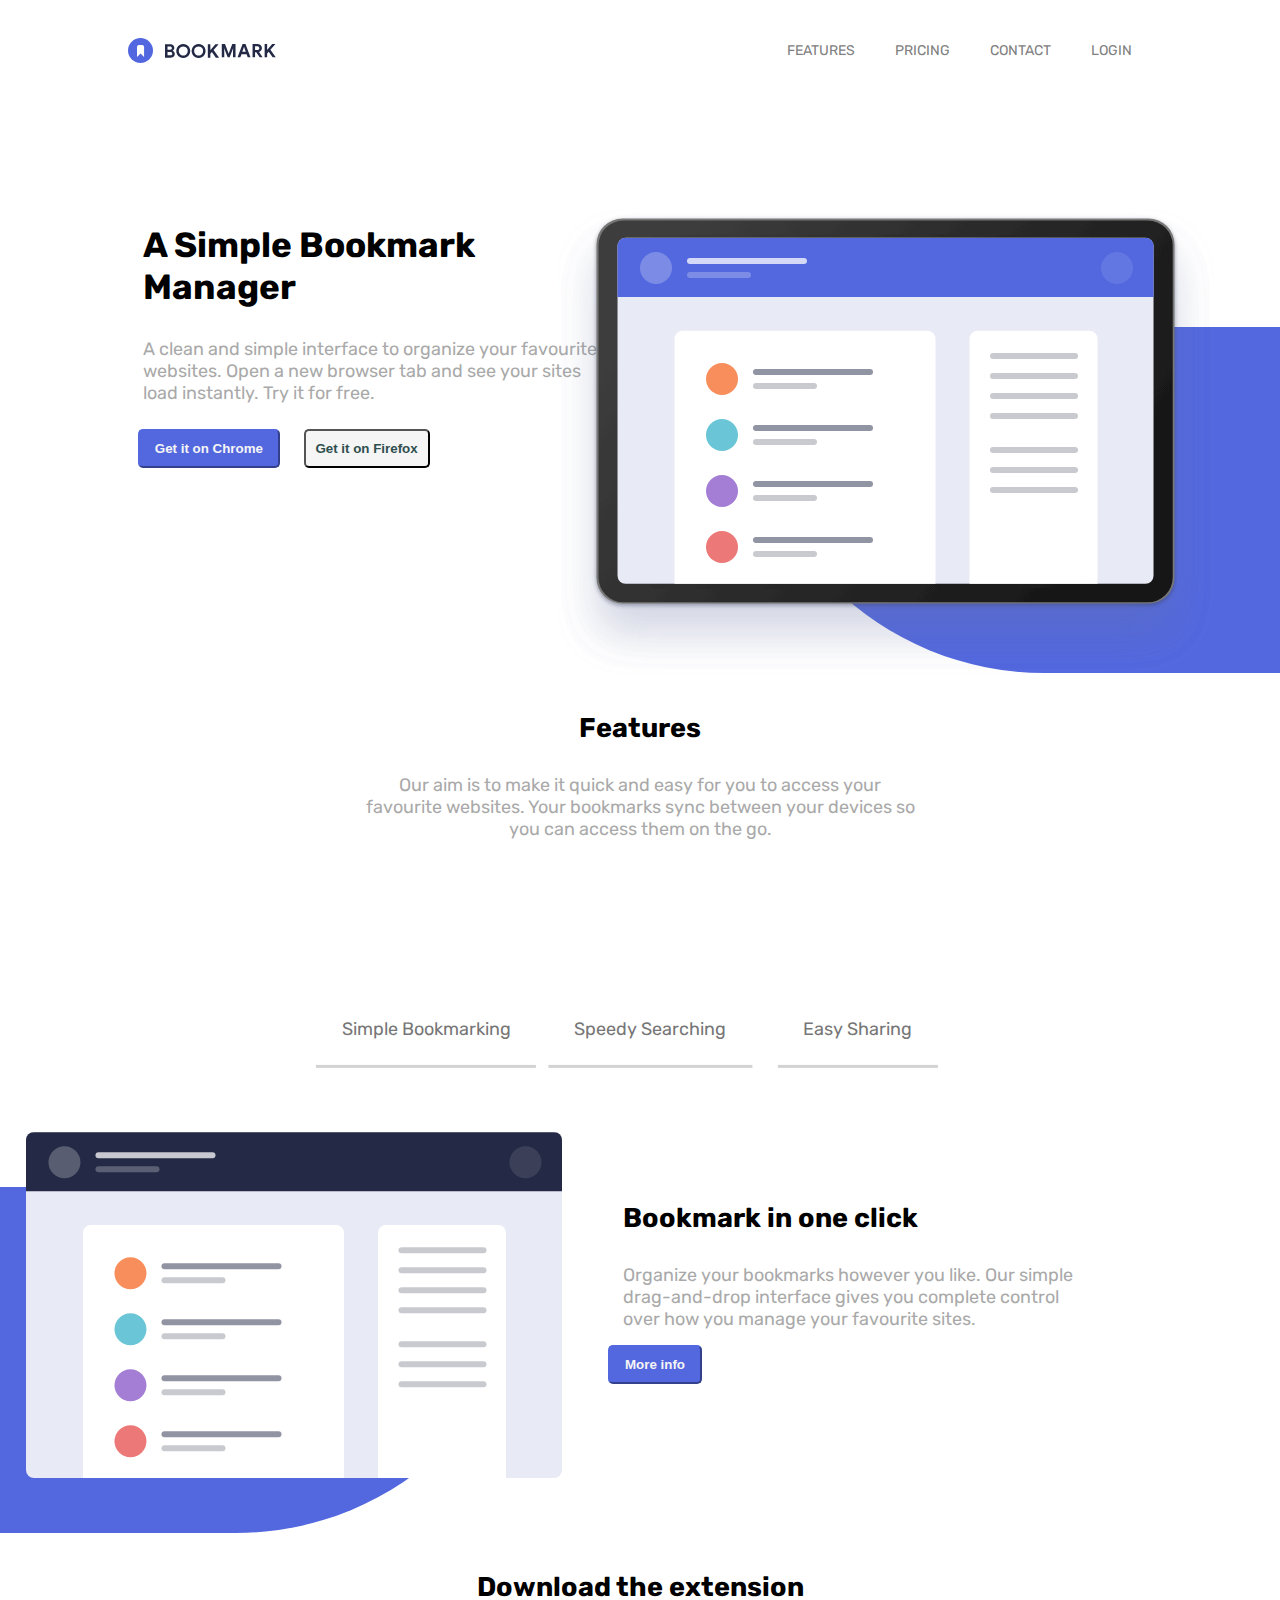
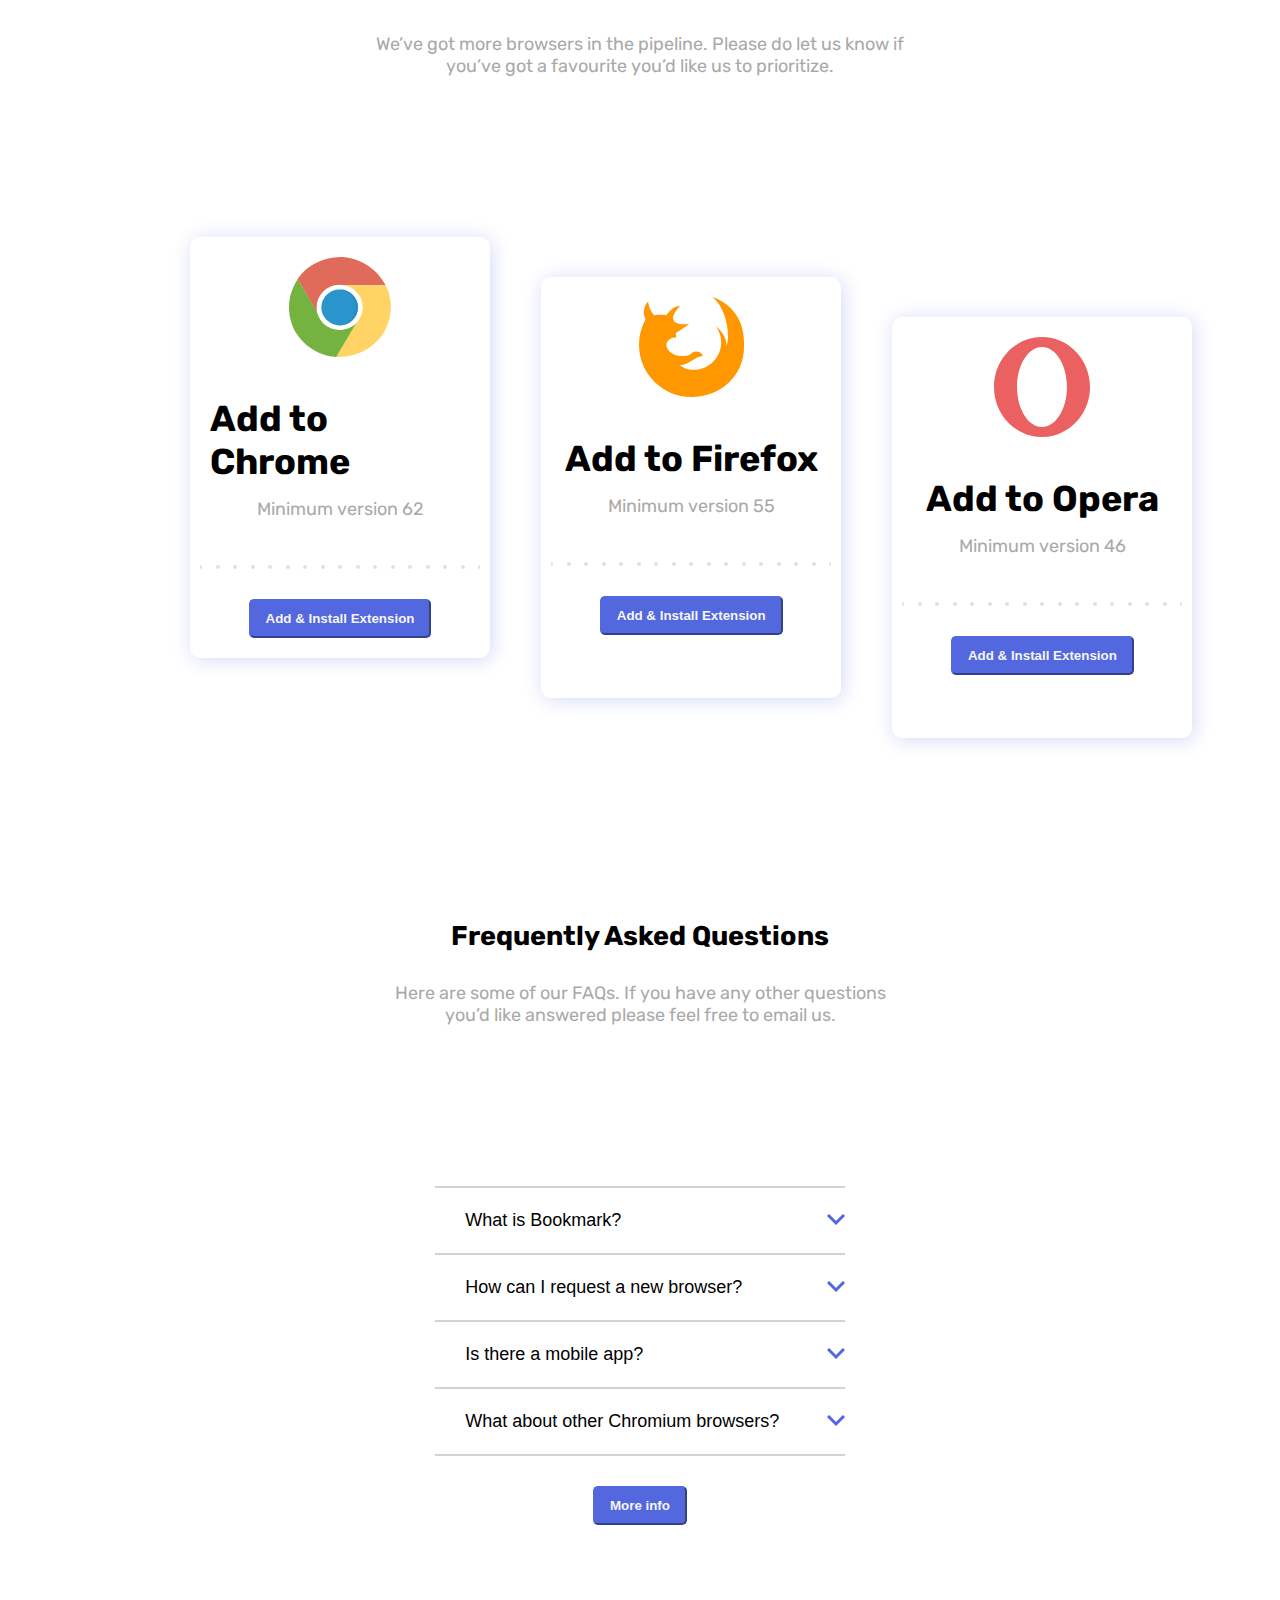
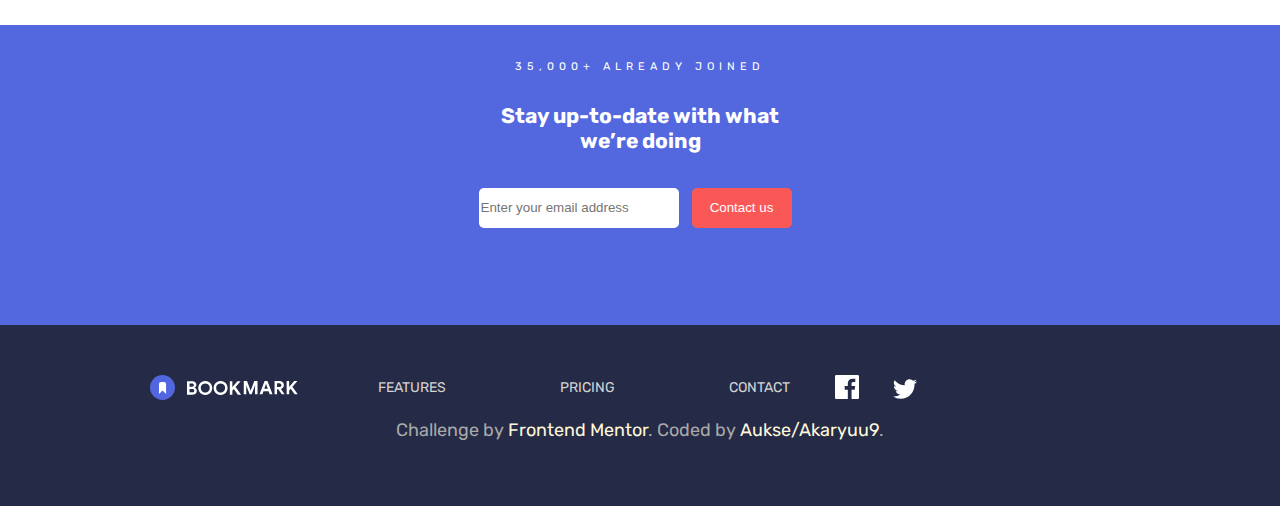
==== commit 524aa68a: "Update index.html -contact button" ====
--- a/index.html
+++ b/index.html
@@ -141,7 +141,8 @@
          <p>35,000+ ALREADY JOINED</p>
          <h2>Stay up-to-date with what we’re doing</h2>
          <input type="email" id="contact" placeholder="Enter your email address">
-         <button class="contact-btn"><a href="404.html"> Contact Us</a></button>
+<!--          <button class="contact-btn"><a href="404.html"> Contact Us</a></button> -->
+           <input class="contact-btn" type="submit" value="Contact us">
        </div>
     </section>
     <footer>
@@ -159,8 +160,8 @@
                  </div>
              </div>
          </div>
-         <p class="attribution"> Challenge by <a href="https://www.frontendmentor.io?ref=challenge" target="_blank">Frontend Mentor</a>.Coded by <a href="https://github.com/Akaryuu9/Bookmark_landing_page">Aukse/Akaryuu9</a>.</p>  
+         <p class="attribution"> Challenge by <a href="https://www.frontendmentor.io?ref=challenge" target="_blank">Frontend Mentor</a>. Coded by <a href="https://github.com/Akaryuu9/Bookmark_landing_page">Aukse/Akaryuu9</a>.</p>  
     </footer>
     <script src="script.js"></script>
 </body>
-</html>+</html>
--- a/style.css
+++ b/style.css
@@ -4,8 +4,9 @@
 }
 body {
   font-size: 18px;
-  /* margin: 3% 10% 0 10%; */
+  margin: 3% 10% 0 10%;
   font-family: Rubik;
+  margin: 0;
 }
 header,
 .section3,
@@ -54,9 +55,9 @@
 .install {
   background-color: hsl(231, 69%, 60%);
   font-weight: 600;
-  border: hsl(231, 69%, 60%);
+  border-color: hsl(231, 69%, 60%);
   border-radius: 5px;
-  padding: 20px;
+  padding: 10px;
 }
 .div1Button1 a:hover,
 .moreInfo a:hover,
@@ -69,6 +70,10 @@
   background-color: white;
   border: 2px solid hsl(231, 69%, 60%);
 }
+.div1Button1:active, .moreInfo:active, .install:active {
+  box-shadow: 2px 2px 20px hsl(231, 69%, 90%);
+  transform: translateY(4px);
+}
 .div1Button2 a {
   text-decoration: none;
   color: darkslategrey;
@@ -79,6 +84,10 @@
 }
 .div1Button2 a:hover {
   color: darkslategray;
+}
+.div1Button2:active {
+  box-shadow: 2px 2px 20px lightgray;
+  transform: translateY(4px);
 }
 .div1Button1,
 .div1Button2 {
@@ -111,7 +120,7 @@
 .div2Section1 {
   position: relative;
 }
-.illustration-hero {
+.illustration-hero, .tab1-img {
   position: relative;
   width: auto;
   height: auto;
@@ -319,6 +328,19 @@
   padding: 10px 10px;
   border-color: hsl(0, 94%, 66%);
   border-radius: 5px;
+   color: white;
+  display: inline-block;
+  width: 100px;
+}
+.contact-btn:hover {
+  background-color: white;
+  color:red;
+  cursor: pointer;
+  border: 2px solid red;
+}
+.contact-btn:active {
+  box-shadow: 2px 2px 20px hsl(0, 94%, 66%);
+  transform: translateY(4px);
 }
 input {
   height: 40px;
@@ -350,10 +372,10 @@
 .nav2 li {
   padding-left: 50px;
 }
-.footer {
+/* .footer {
   display: flex;
   justify-content: flex-start;
-}
+} */
 #facebook:hover,
 #twitter:hover {
   fill: red;
@@ -366,7 +388,10 @@
   display: flex;
   /* justify-content: space-between; */
 }
-
-footer p a:visited {
+.attribution a {
+  text-decoration: none;
+  color: cornsilk;
+}
+.attribution a:visited {
   color: rgb(106, 184, 158);
 }
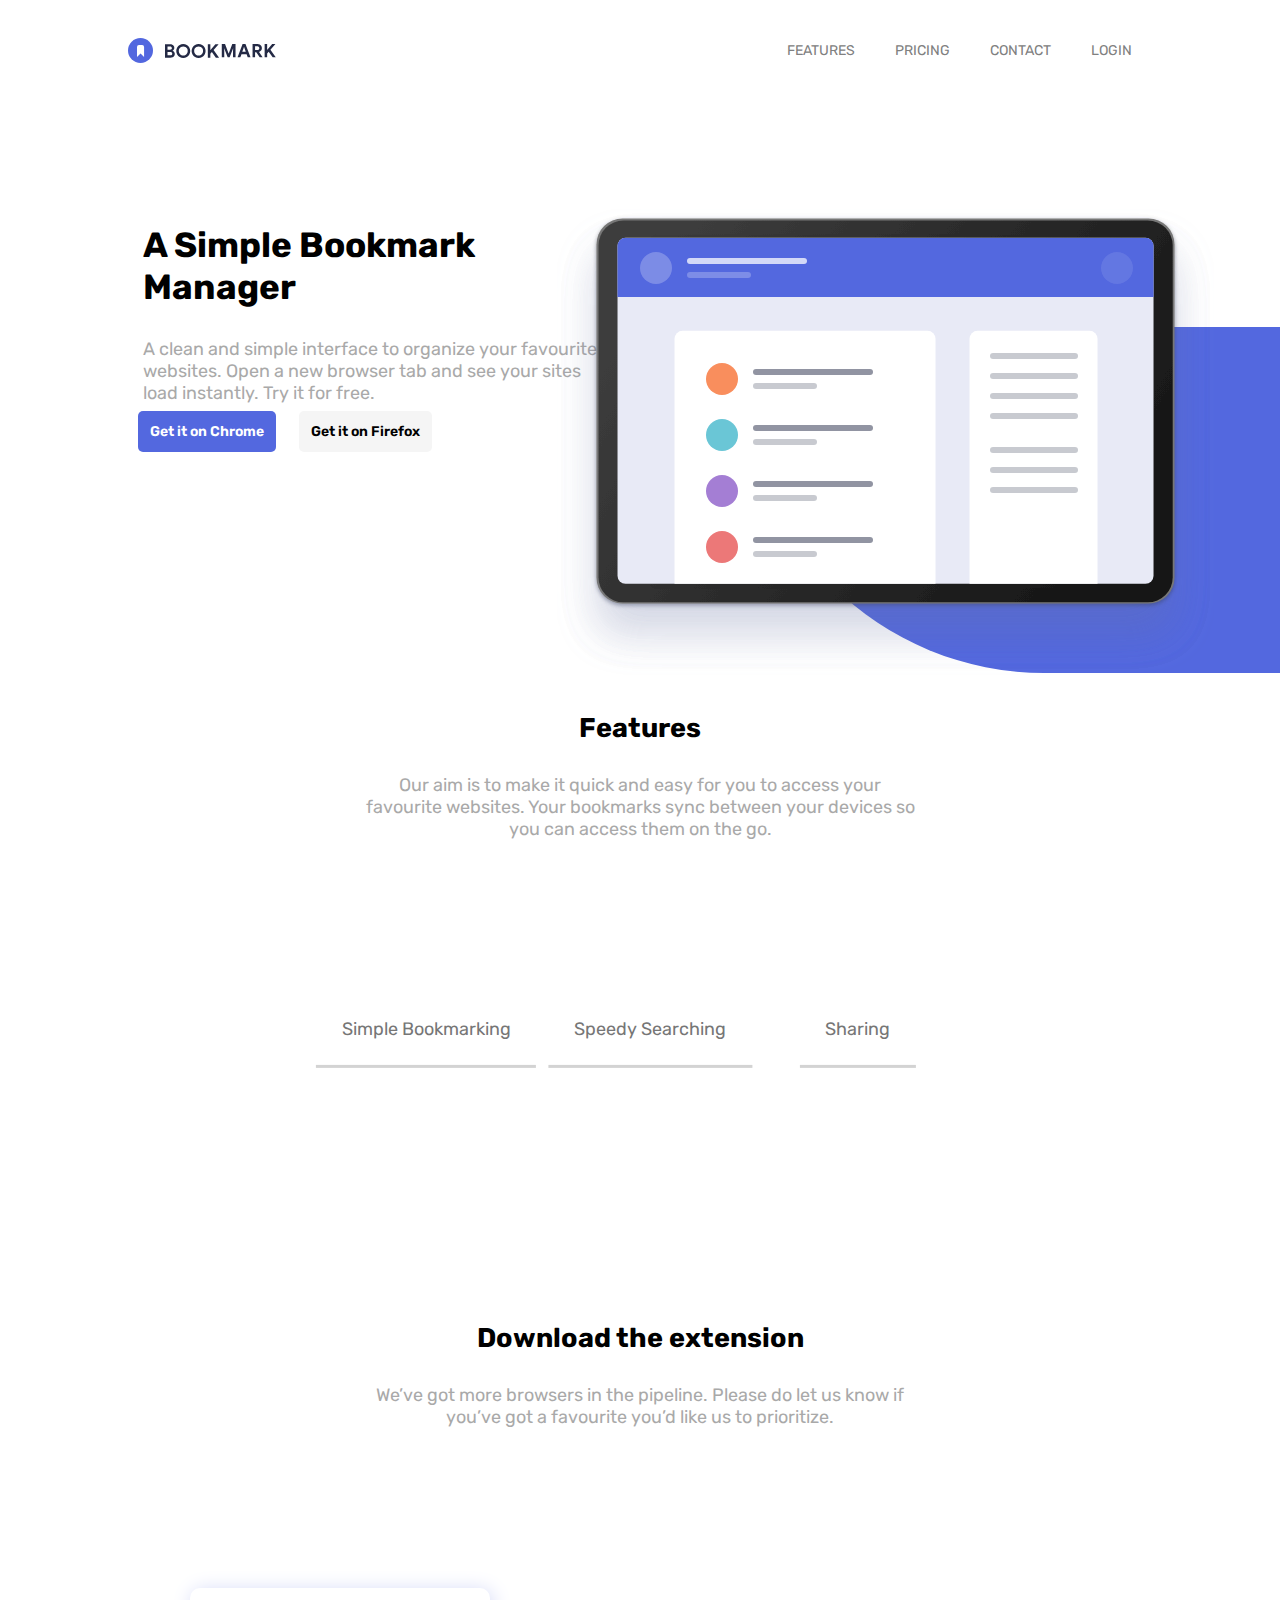
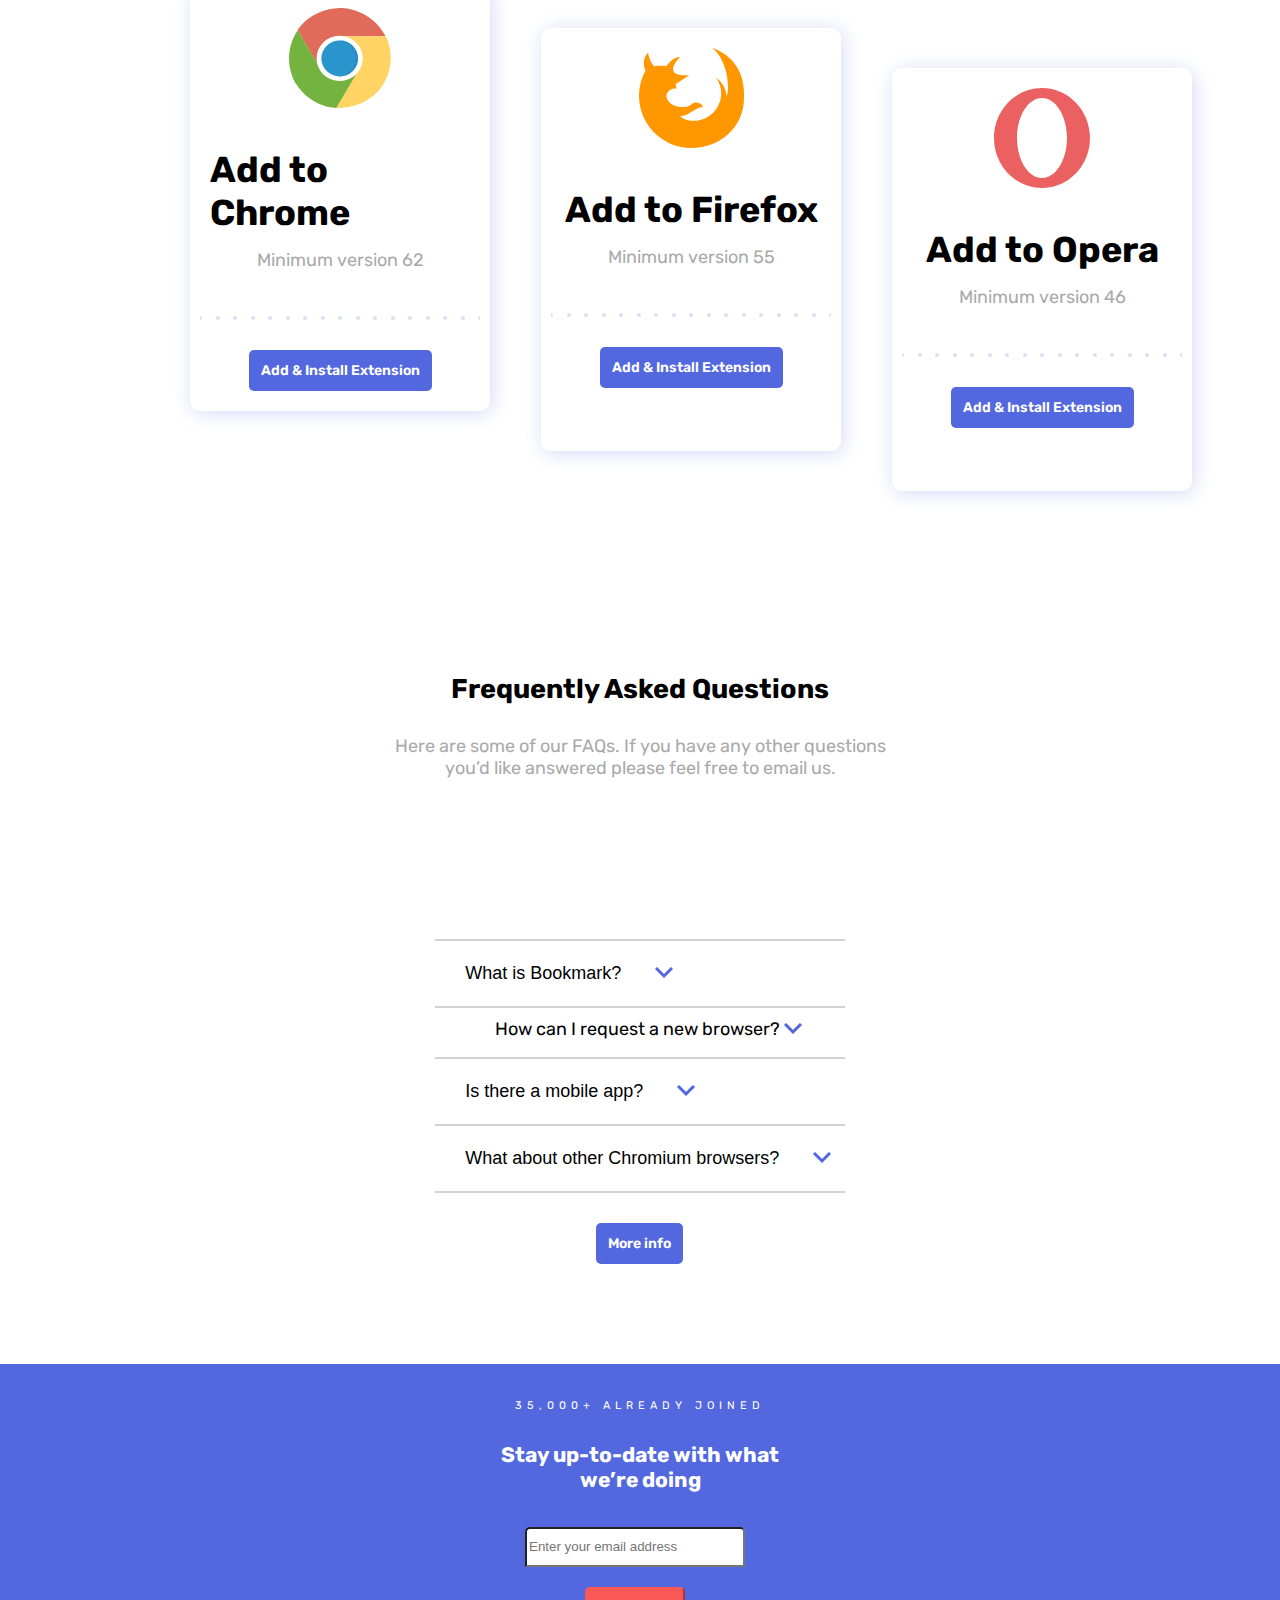
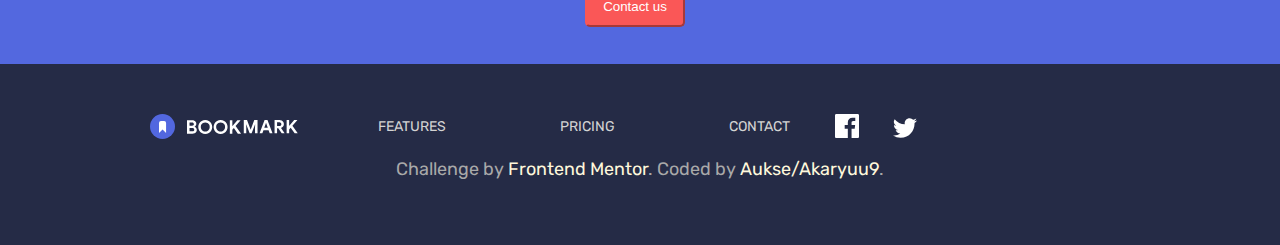
==== commit 2e138fe7: "something works more" ====
--- a/index.html
+++ b/index.html
@@ -28,8 +28,8 @@
 
          <p>A clean and simple interface to organize your favourite websites. Open a new 
          browser tab and see your sites load instantly. Try it for free. </p>
-         <button class="div1Button1"><a href="404.html">Get it on Chrome</a></button>
-         <button class="div1Button2"><a href="404.html">Get it on Firefox</a></button>
+         <a class="div1Button1" href="404.html">Get it on Chrome</a>
+         <a class="div1Button2" href="404.html">Get it on Firefox</a>
       </div>
       <div class="div2Section1">
         <img  class="illustration-hero" src="illustration-hero.svg">
@@ -41,39 +41,49 @@
             <h2>Features</h2>
             <p>Our aim is to make it quick and easy for you to access your favourite websites. Your bookmarks sync between your devices so you can access them on the go.</p> 
         </div>
-        <p id="tab1">Simple Bookmarking</p>
-        <p id="tab2">Speedy Searching</p>
-        <p id="tab3">Easy Sharing</p>
-
-        <div class="tab1">
-            <div class="tab1Img">
-                <img class="tab1-img" src="illustration-features-tab-1.svg">
-                <div class="imageShadow2"></div> 
-            </div>
-            <div class="tab1Text">
-                <h2>Bookmark in one click</h2>
-                <p>Organize your bookmarks however you like. Our simple drag-and-drop interface gives you complete control over how you manage your favourite sites.</p>
-                <button class="moreInfo"><a href="404.html">More info</a></button>
+         <div class="tab-links">
+             <!-- <p id="tab1" class="tab-link active">Simple Bookmarking</p> -->
+             <p class="tab-link active" id="tab1" data-tab="tab-1" >Simple Bookmarking</p>
+             <p id="tab2" class="tab-link" data-tab="tab-2">Speedy Searching</p>
+             <p id="tab3" class="tab-link" data-tab="tab-3">Sharing</p>
+         </div>
+        <div class="tab" >
+            <div class="tab-content" id="tab-1">
+                <div class="tab1Img">
+                     <img class="tab1-img" src="illustration-features-tab-1.svg">
+                     <div class="imageShadow2"></div> 
+                </div>
+                 <div class="tab1Text">
+                     <h2>Bookmark in one click</h2>
+                     <p>Organize your bookmarks however you like. Our simple drag-and-drop interface gives you complete control over how you manage your favourite sites.</p>
+                     <a class="moreInfo" href="404.html">More info</a>
+                 </div>
             </div>
         </div>
-        <div class="tab2">
-            <div class="tab2Img">
-                <img class="tab2-img" src="illustration-features-tab-2.svg">
-             <div class="imageShadow2"></div>
-            </div>
-            <div class="tab2Text">
-                <h2>Intelligent search</h2>
-                <p> Our powerful search feature will help you find saved sites in no time at all.No need to trawl through all of your bookmarks.</p>
-                <button class="moreInfo"><a href="404.html">More Info</a></button>
+        <div class="tab" data-tab="tab-2">
+            <div class="tab-content" id="tab-2">
+                 <div class="tab2Img">
+                     <img class="tab2-img" src="illustration-features-tab-2.svg">
+                     <div class="imageShadow2"></div>
+                 </div>
+                 <div class="tab2Text">
+                     <h2>Intelligent search</h2>
+                     <p> Our powerful search feature will help you find saved sites in no time at all.No need to trawl through all of your bookmarks.</p>
+                     <a class="moreInfo" href="404.html">More Info</a>
+                 </div>
             </div>
         </div>
-        <div class="tab3">
-            <div class="tab3Img">
-                <img class="tab3-img" src="illustration-features-tab-3.svg">
-            </div>
-            <div class="tab3Text">
-                <h2>Share your bookmarks</h2>
-                <p>Easily share your bookmarks and collections with others. Create a shareable link that you can send at the click of a button.</p>
+        <div class="tab" data-tab="tab-3">
+            <div class="tab-content" id="tab-3">
+                 <div class="tab3Img">
+                     <img class="tab3-img" src="illustration-features-tab-3.svg">
+                     <div class="imageShadow2"></div>
+                    </div>
+                 <div class="tab3Text">
+                      <h2>Share your bookmarks</h2>
+                     <p>Easily share your bookmarks and collections with others. Create a shareable link that you can send at the click of a button.</p>
+                     <a class="moreInfo" href="404.html">More Info</a>
+                 </div>
             </div>
         </div>
     </section>
@@ -88,21 +98,21 @@
                   <h1>Add to Chrome</h1>
                  <p> Minimum version 62</p>
                  <svg xmlns="http://www.w3.org/2000/svg" width="280" height="4"><path fill="#495DCF" fill-opacity=".2" fill-rule="evenodd" d="M0 4a2 2 0 1 1 0-4 2 2 0 0 1 0 4zm280 0a2 2 0 1 1 0-4 2 2 0 0 1 0 4zm-17 0a2 2 0 1 1 0-4 2 2 0 0 1 0 4zm-35 0a2 2 0 1 1 0-4 2 2 0 0 1 0 4zm-35 0a2 2 0 1 1 0-4 2 2 0 0 1 0 4zm-35 0a2 2 0 1 1 0-4 2 2 0 0 1 0 4zm-18 0a2 2 0 1 1 0-4 2 2 0 0 1 0 4zm-17 0a2 2 0 1 1 0-4 2 2 0 0 1 0 4zm122 0a2 2 0 1 1 0-4 2 2 0 0 1 0 4zm-35 0a2 2 0 1 1 0-4 2 2 0 0 1 0 4zm-35 0a2 2 0 1 1 0-4 2 2 0 0 1 0 4zm-70 0a2 2 0 1 1 0-4 2 2 0 0 1 0 4zM88 4a2 2 0 1 1 0-4 2 2 0 0 1 0 4zM70 4a2 2 0 1 1 0-4 2 2 0 0 1 0 4zM53 4a2 2 0 1 1 0-4 2 2 0 0 1 0 4zM35 4a2 2 0 1 1 0-4 2 2 0 0 1 0 4zM18 4a2 2 0 1 1 0-4 2 2 0 0 1 0 4z"/></svg>
-                 <button class="install"><a href="404.html"> Add & Install Extension</a></button>
+                 <a class="install" href="404.html"> Add & Install Extension</a>
             </div>
             <div class="firefox">
                  <img src="logo-firefox.svg">
                  <h1>Add to Firefox</h1>
                  <p>Minimum version 55</p>
                  <svg xmlns="http://www.w3.org/2000/svg" width="280" height="4"><path fill="#495DCF" fill-opacity=".2" fill-rule="evenodd" d="M0 4a2 2 0 1 1 0-4 2 2 0 0 1 0 4zm280 0a2 2 0 1 1 0-4 2 2 0 0 1 0 4zm-17 0a2 2 0 1 1 0-4 2 2 0 0 1 0 4zm-35 0a2 2 0 1 1 0-4 2 2 0 0 1 0 4zm-35 0a2 2 0 1 1 0-4 2 2 0 0 1 0 4zm-35 0a2 2 0 1 1 0-4 2 2 0 0 1 0 4zm-18 0a2 2 0 1 1 0-4 2 2 0 0 1 0 4zm-17 0a2 2 0 1 1 0-4 2 2 0 0 1 0 4zm122 0a2 2 0 1 1 0-4 2 2 0 0 1 0 4zm-35 0a2 2 0 1 1 0-4 2 2 0 0 1 0 4zm-35 0a2 2 0 1 1 0-4 2 2 0 0 1 0 4zm-70 0a2 2 0 1 1 0-4 2 2 0 0 1 0 4zM88 4a2 2 0 1 1 0-4 2 2 0 0 1 0 4zM70 4a2 2 0 1 1 0-4 2 2 0 0 1 0 4zM53 4a2 2 0 1 1 0-4 2 2 0 0 1 0 4zM35 4a2 2 0 1 1 0-4 2 2 0 0 1 0 4zM18 4a2 2 0 1 1 0-4 2 2 0 0 1 0 4z"/></svg>
-                 <button class="install"><a href="404.html">Add & Install Extension</a></button>
+                 <a class="install" href="404.html">Add & Install Extension</a>
             </div>
             <div class="opera">
                  <img src="logo-opera.svg">
                  <h1>Add to Opera</h1>
                  <p>Minimum version 46</p>
                  <svg xmlns="http://www.w3.org/2000/svg" width="280" height="4"><path fill="#495DCF" fill-opacity=".2" fill-rule="evenodd" d="M0 4a2 2 0 1 1 0-4 2 2 0 0 1 0 4zm280 0a2 2 0 1 1 0-4 2 2 0 0 1 0 4zm-17 0a2 2 0 1 1 0-4 2 2 0 0 1 0 4zm-35 0a2 2 0 1 1 0-4 2 2 0 0 1 0 4zm-35 0a2 2 0 1 1 0-4 2 2 0 0 1 0 4zm-35 0a2 2 0 1 1 0-4 2 2 0 0 1 0 4zm-18 0a2 2 0 1 1 0-4 2 2 0 0 1 0 4zm-17 0a2 2 0 1 1 0-4 2 2 0 0 1 0 4zm122 0a2 2 0 1 1 0-4 2 2 0 0 1 0 4zm-35 0a2 2 0 1 1 0-4 2 2 0 0 1 0 4zm-35 0a2 2 0 1 1 0-4 2 2 0 0 1 0 4zm-70 0a2 2 0 1 1 0-4 2 2 0 0 1 0 4zM88 4a2 2 0 1 1 0-4 2 2 0 0 1 0 4zM70 4a2 2 0 1 1 0-4 2 2 0 0 1 0 4zM53 4a2 2 0 1 1 0-4 2 2 0 0 1 0 4zM35 4a2 2 0 1 1 0-4 2 2 0 0 1 0 4zM18 4a2 2 0 1 1 0-4 2 2 0 0 1 0 4z"/></svg>
-                <button class="install"><a href="404.html">Add & Install Extension</a></button> 
+                <a class="install" href="404.html">Add & Install Extension</a>
             </div>
     </div>
     </section>
@@ -113,26 +123,34 @@
         </div>
         <div class="qa">
              <div class="q1">
-                 <button class="q" onclick="show1(), arrow1()">What is Bookmark?</button>
-                 <svg id="arrow1" xmlns="http://www.w3.org/2000/svg" width="18" height="12"><path fill="none" stroke="#5267DF" stroke-width="3" d="M1 1l8 8 8-8"/></svg>
+                <div onclick="show1(), arrow1()">
+                     <button class="q" >What is Bookmark?</button>
+                     <svg id="arrow1" xmlns="http://www.w3.org/2000/svg" width="18" height="12"><path fill="none" stroke="#5267DF" stroke-width="3" d="M1 1l8 8 8-8"/></svg>
+                </div>
                  <p id="ans1">Lorem ipsum dolor sit amet, consectetur adipiscing elit. Fusce tincidunt justo eget ultricies fringilla. Phasellus blandit ipsum quis quam ornare mattis.</p>
              </div>
              <div class="q2">
-                 <button class="q" onclick="show2(), arrow2()">How can I request a new browser?</button>
-                 <svg id="arrow2" xmlns="http://www.w3.org/2000/svg" width="18" height="12"><path fill="none" stroke="#5267DF" stroke-width="3" d="M1 1l8 8 8-8"/></svg>
+                <div onclick="show2(), arrow2()">
+                     <button class="q"></button>How can I request a new browser?</button>
+                     <svg id="arrow2" xmlns="http://www.w3.org/2000/svg" width="18" height="12"><path fill="none" stroke="#5267DF" stroke-width="3" d="M1 1l8 8 8-8"/></svg>
+                </div>
                  <p id="ans2">Vivamus luctus eros aliquet convallis ultricies. Mauris augue massa, ultricies non ligula. Suspendisse imperdiet. Vivamus luctus eros aliquet convallis ultricies. Mauris augue massa, ultricies non ligula. Suspendisse imperdie tVivamus luctus eros aliquet convallis ultricies. Mauris augue massa, ultricies non ligula. Suspendisse imperdiet.</p>
              </div>
              <div class="q3">
-                 <button class="q" onclick="show3(), arrow3()">Is there a mobile app?</button>
-                 <svg id="arrow3" xmlns="http://www.w3.org/2000/svg" width="18" height="12"><path fill="none" stroke="#5267DF" stroke-width="3" d="M1 1l8 8 8-8"/></svg>
+                <div onclick="show3(), arrow3()">
+                     <button class="q" >Is there a mobile app?</button>
+                     <svg id="arrow3" xmlns="http://www.w3.org/2000/svg" width="18" height="12"><path fill="none" stroke="#5267DF" stroke-width="3" d="M1 1l8 8 8-8"/></svg>
+                </div>
                  <p id="ans3">Sed consectetur quam id neque fermentum accumsan. Praesent luctus vestibulum dolor, ut condimentum urna vulputate eget. Cras in ligula quis est pharetra mattis sit amet pharetra purus. Sed sollicitudin ex et ultricies bibendum.</p>
              </div>
             <div class="q4">
-                 <button class="q" onclick="show4(), arrow4()">What about other Chromium browsers?</button>
+                <div onclick="show4(), arrow4()">
+                 <button class="q">What about other Chromium browsers?</button>
                  <svg id="arrow4" xmlns="http://www.w3.org/2000/svg" width="18" height="12"><path fill="none" stroke="#5267DF" stroke-width="3" d="M1 1l8 8 8-8"/></svg>
+                </div>
                  <p id="ans4">Integer condimentum ipsum id imperdiet finibus. Vivamus in placerat mi, at euismod dui. Aliquam vitae neque eget nisl gravida pellentesque non ut velit.</p>        
              </div>
-            <button class="moreInfo"><a href="404.html">More info</a></button>
+            <a class="moreInfo" href="404.html">More info</a>
         </div>
          
     </section>
@@ -140,10 +158,15 @@
        <div class="section5-content">
          <p>35,000+ ALREADY JOINED</p>
          <h2>Stay up-to-date with what we’re doing</h2>
-         <input type="email" id="contact" placeholder="Enter your email address">
-<!--          <button class="contact-btn"><a href="404.html"> Contact Us</a></button> -->
-           <input class="contact-btn" type="submit" value="Contact us">
-       </div>
+         <form id="email-form">
+            <div id="email-wrapper">
+               <input type="email" id="email" placeholder="Enter your email address">
+               <div id="error-message">Whoops, make sure it's an email address.</div>
+         </div>
+         <!-- <button class="contact-btn"> Contact Us </button> -->
+         <input class="contact-btn" type="submit" value="Contact us">
+        </form>
+        </div>
     </section>
     <footer>
         <div class="footer">
@@ -164,4 +187,4 @@
     </footer>
     <script src="script.js"></script>
 </body>
-</html>
+</html>--- a/style.css
+++ b/style.css
@@ -4,9 +4,8 @@
 }
 body {
   font-size: 18px;
-  margin: 3% 10% 0 10%;
   font-family: Rubik;
-  margin: 0;
+  margin:  0;;
 }
 header,
 .section3,
@@ -54,14 +53,17 @@
 .moreInfo,
 .install {
   background-color: hsl(231, 69%, 60%);
+  color: white;
+  border: 2px solid transparent;
+  text-decoration: none;
   font-weight: 600;
-  border-color: hsl(231, 69%, 60%);
   border-radius: 5px;
   padding: 10px;
-}
-.div1Button1 a:hover,
-.moreInfo a:hover,
-.install a:hover {
+  font-size: 14px;
+}
+.div1Button1:hover,
+.moreInfo:hover,
+.install:hover {
   color: hsl(231, 69%, 60%);
 }
 .div1Button1:hover,
@@ -72,19 +74,20 @@
 }
 .div1Button1:active, .moreInfo:active, .install:active {
   box-shadow: 2px 2px 20px hsl(231, 69%, 90%);
-  transform: translateY(4px);
-}
-.div1Button2 a {
+  transform: translateY(5px);
+}
+.div1Button2 {
   text-decoration: none;
-  color: darkslategrey;
+  color: darkgray;
+  color: black;
+  font-size: 14px;
+  border: 2px solid transparent;
 }
 .div1Button2:hover {
   background-color: white;
-  border: 2px solid darkslategrey;
-}
-.div1Button2 a:hover {
-  color: darkslategray;
-}
+  border: 2px solid black;
+}
+
 .div1Button2:active {
   box-shadow: 2px 2px 20px lightgray;
   transform: translateY(4px);
@@ -177,13 +180,12 @@
   color: black;
   border-bottom: 3px solid red;
 }
-.tab1,
-.tab2,
-.tab3 {
+.tab {
   position: relative;
   padding: 2%;
 }
-.tab1-img {
+.tab1-img, .tab2-img, .tab3-img {
+  position: relative;
   width: auto;
   height: auto;
   left: 0%;
@@ -198,24 +200,32 @@
   top: 20%;
   left: 0;
 }
-.tab1Img {
-  width: 45%;
-}
-.tab1Text {
+.tab1Text, .tab2Text, .tab3Text {
   width: 30%;
   position: absolute;
   top: 20%;
   right: 15%;
 }
+.tab-content {
+  display: none;
+}
+.tab-content.active {
+  display: block;
+}
+/* .tab-links {
+  display: flex;
+  justify-content: space-between;
+} */
 .tab1Img,
-.tab1Text {
+.tab1Text,
+.tab2Img,
+.tab2Text,
+.tab3Img,
+.tab3Text {
   display: inline-block;
   width: 480px;
 }
-.tab2,
-.tab3 {
-  display: none;
-}
+
 .section3 {
   position: relative;
 }
@@ -328,7 +338,7 @@
   padding: 10px 10px;
   border-color: hsl(0, 94%, 66%);
   border-radius: 5px;
-   color: white;
+  color: white;
   display: inline-block;
   width: 100px;
 }
@@ -344,10 +354,27 @@
 }
 input {
   height: 40px;
-  width: 200px;
+  width: 220px;
   margin: 20px 10px 0 0;
   border-radius: 5px;
-  border: none;
+  border-bottom-left-radius: 0;
+  border-bottom-right-radius: 0;
+}
+
+#error-message {
+  display: none;
+  color: white;
+  background-color:red;
+  font-size:11px;
+  font-style: italic;
+  width: 220px;
+}
+#email-wrapper.has-error {
+  display: flex;
+  flex-direction: column;
+}
+#email-wrapper.has-error input {
+  border: 1px solid red;
 }
 .section5 a,
 .nav2 a,
@@ -388,6 +415,7 @@
   display: flex;
   /* justify-content: space-between; */
 }
+
 .attribution a {
   text-decoration: none;
   color: cornsilk;
@@ -395,3 +423,4 @@
 .attribution a:visited {
   color: rgb(106, 184, 158);
 }
+
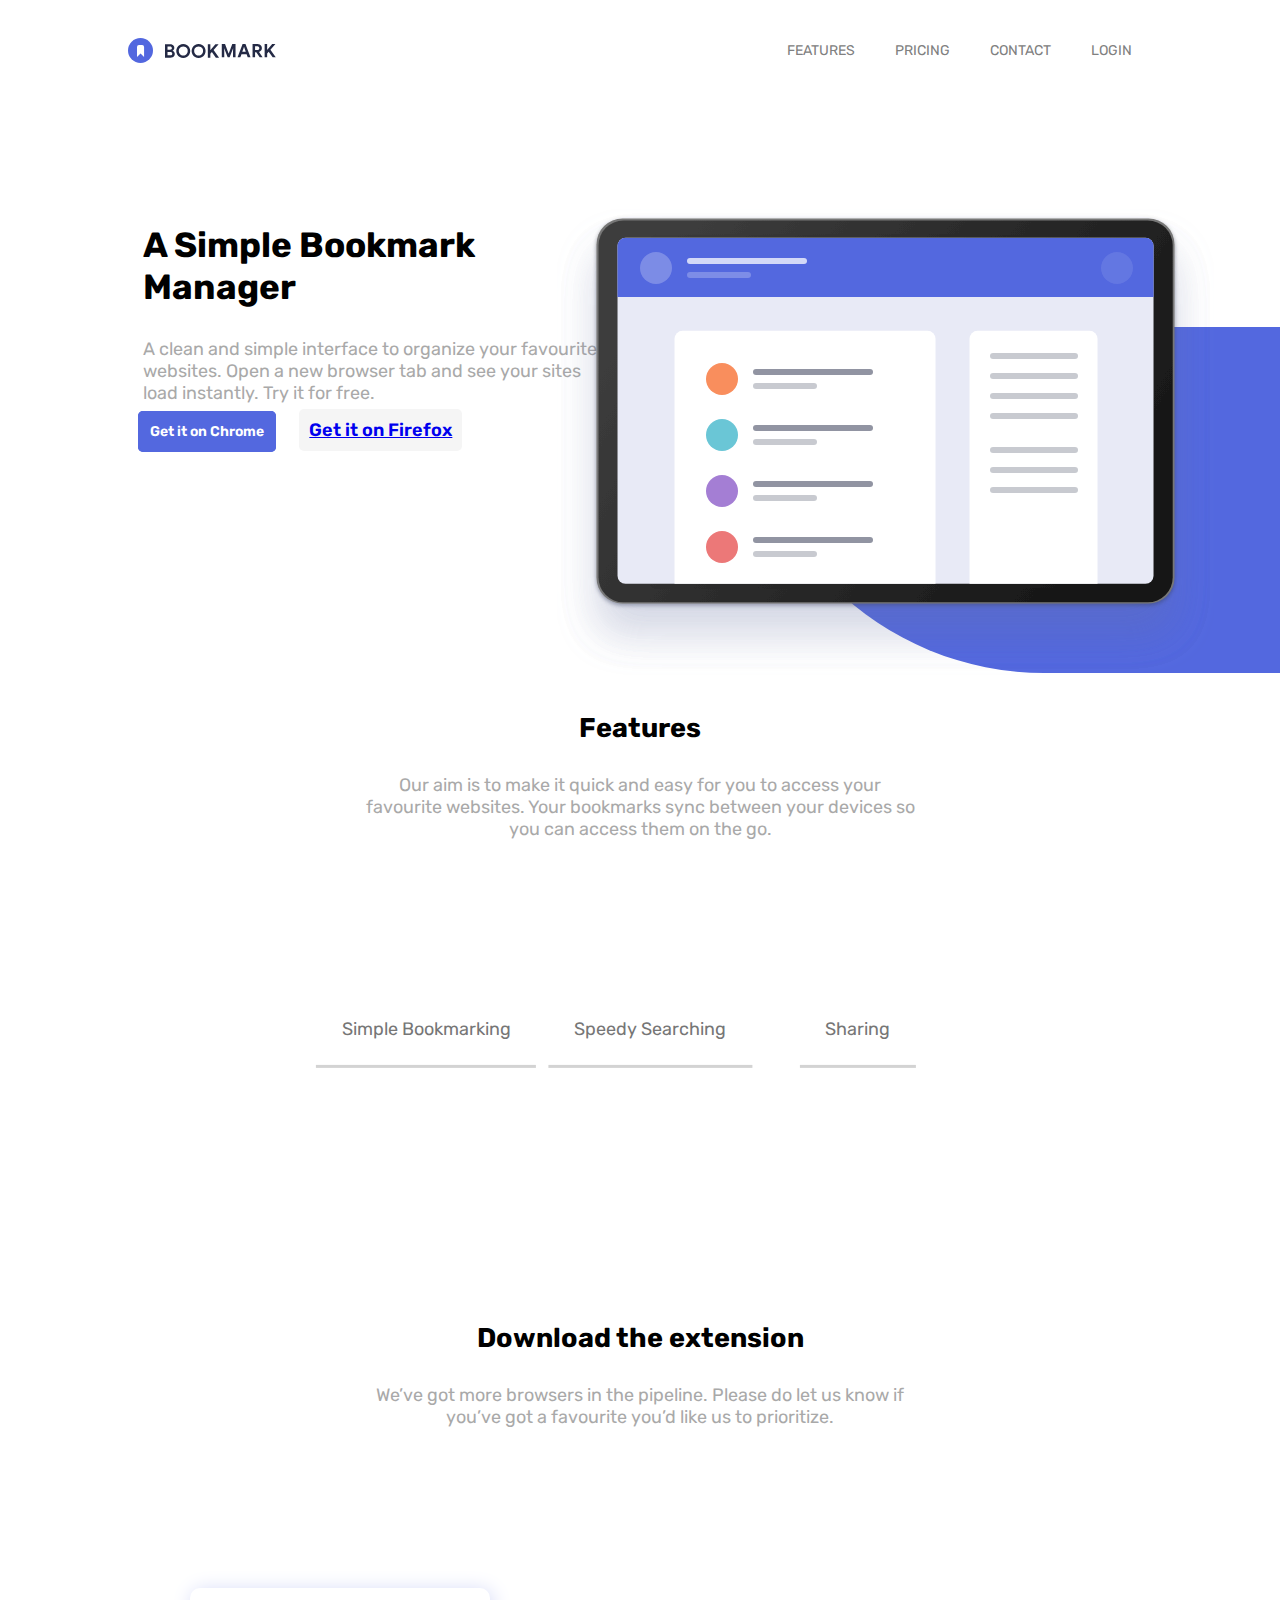
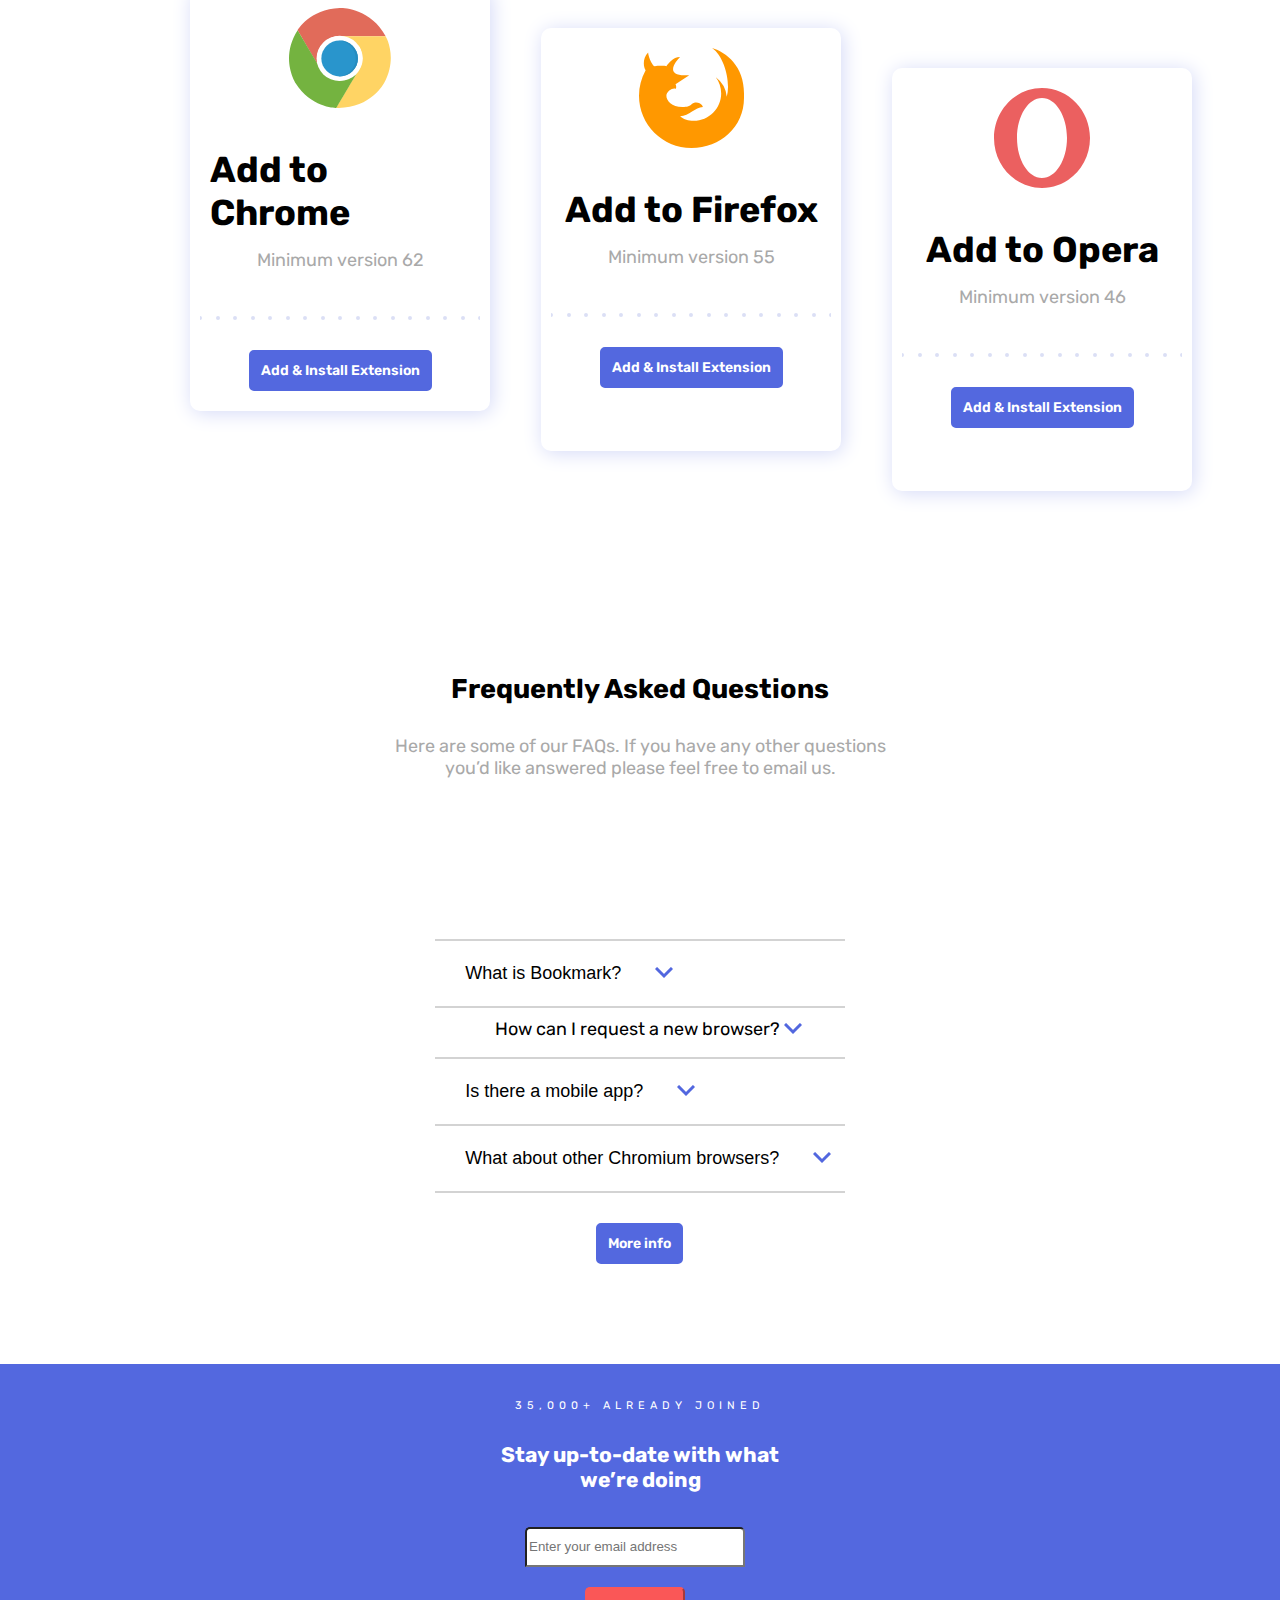
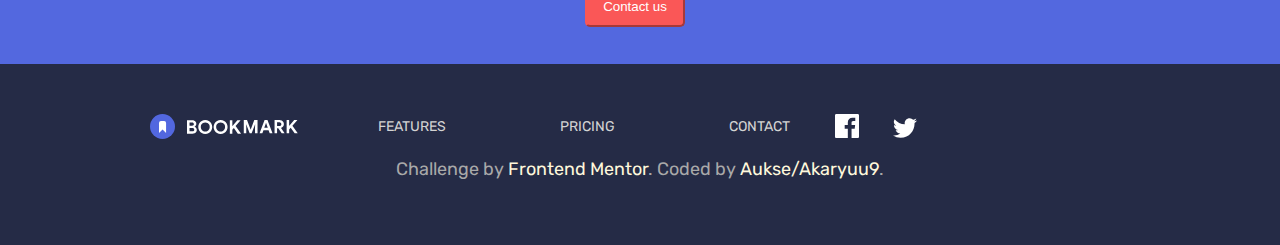
==== commit f7f91413: "something works" ====
--- a/index.html
+++ b/index.html
@@ -187,4 +187,4 @@
     </footer>
     <script src="script.js"></script>
 </body>
-</html>+</html>
--- a/style.css
+++ b/style.css
@@ -4,8 +4,9 @@
 }
 body {
   font-size: 18px;
+  /* margin: 3% 10% 0 10%; */
   font-family: Rubik;
-  margin:  0;;
+  margin: 0;
 }
 header,
 .section3,
@@ -57,9 +58,11 @@
   border: 2px solid transparent;
   text-decoration: none;
   font-weight: 600;
+  border-color: hsl(231, 69%, 60%);
   border-radius: 5px;
   padding: 10px;
   font-size: 14px;
+  padding: 10px;
 }
 .div1Button1:hover,
 .moreInfo:hover,
@@ -76,7 +79,12 @@
   box-shadow: 2px 2px 20px hsl(231, 69%, 90%);
   transform: translateY(5px);
 }
-.div1Button2 {
+.div1Button2 
+.div1Button1:active, .moreInfo:active, .install:active {
+  box-shadow: 2px 2px 20px hsl(231, 69%, 90%);
+  transform: translateY(4px);
+}
+.div1Button2 a {
   text-decoration: none;
   color: darkgray;
   color: black;
@@ -85,9 +93,11 @@
 }
 .div1Button2:hover {
   background-color: white;
-  border: 2px solid black;
-}
-
+  border: 2px solid darkslategrey;
+}
+.div1Button2 a:hover {
+  color: darkslategray;
+}
 .div1Button2:active {
   box-shadow: 2px 2px 20px lightgray;
   transform: translateY(4px);
@@ -351,6 +361,19 @@
 .contact-btn:active {
   box-shadow: 2px 2px 20px hsl(0, 94%, 66%);
   transform: translateY(4px);
+   color: white;
+  display: inline-block;
+  width: 100px;
+}
+.contact-btn:hover {
+  background-color: white;
+  color:red;
+  cursor: pointer;
+  border: 2px solid red;
+}
+.contact-btn:active {
+  box-shadow: 2px 2px 20px hsl(0, 94%, 66%);
+  transform: translateY(4px);
 }
 input {
   height: 40px;
@@ -415,12 +438,10 @@
   display: flex;
   /* justify-content: space-between; */
 }
-
 .attribution a {
   text-decoration: none;
   color: cornsilk;
 }
 .attribution a:visited {
   color: rgb(106, 184, 158);
-}
-
+}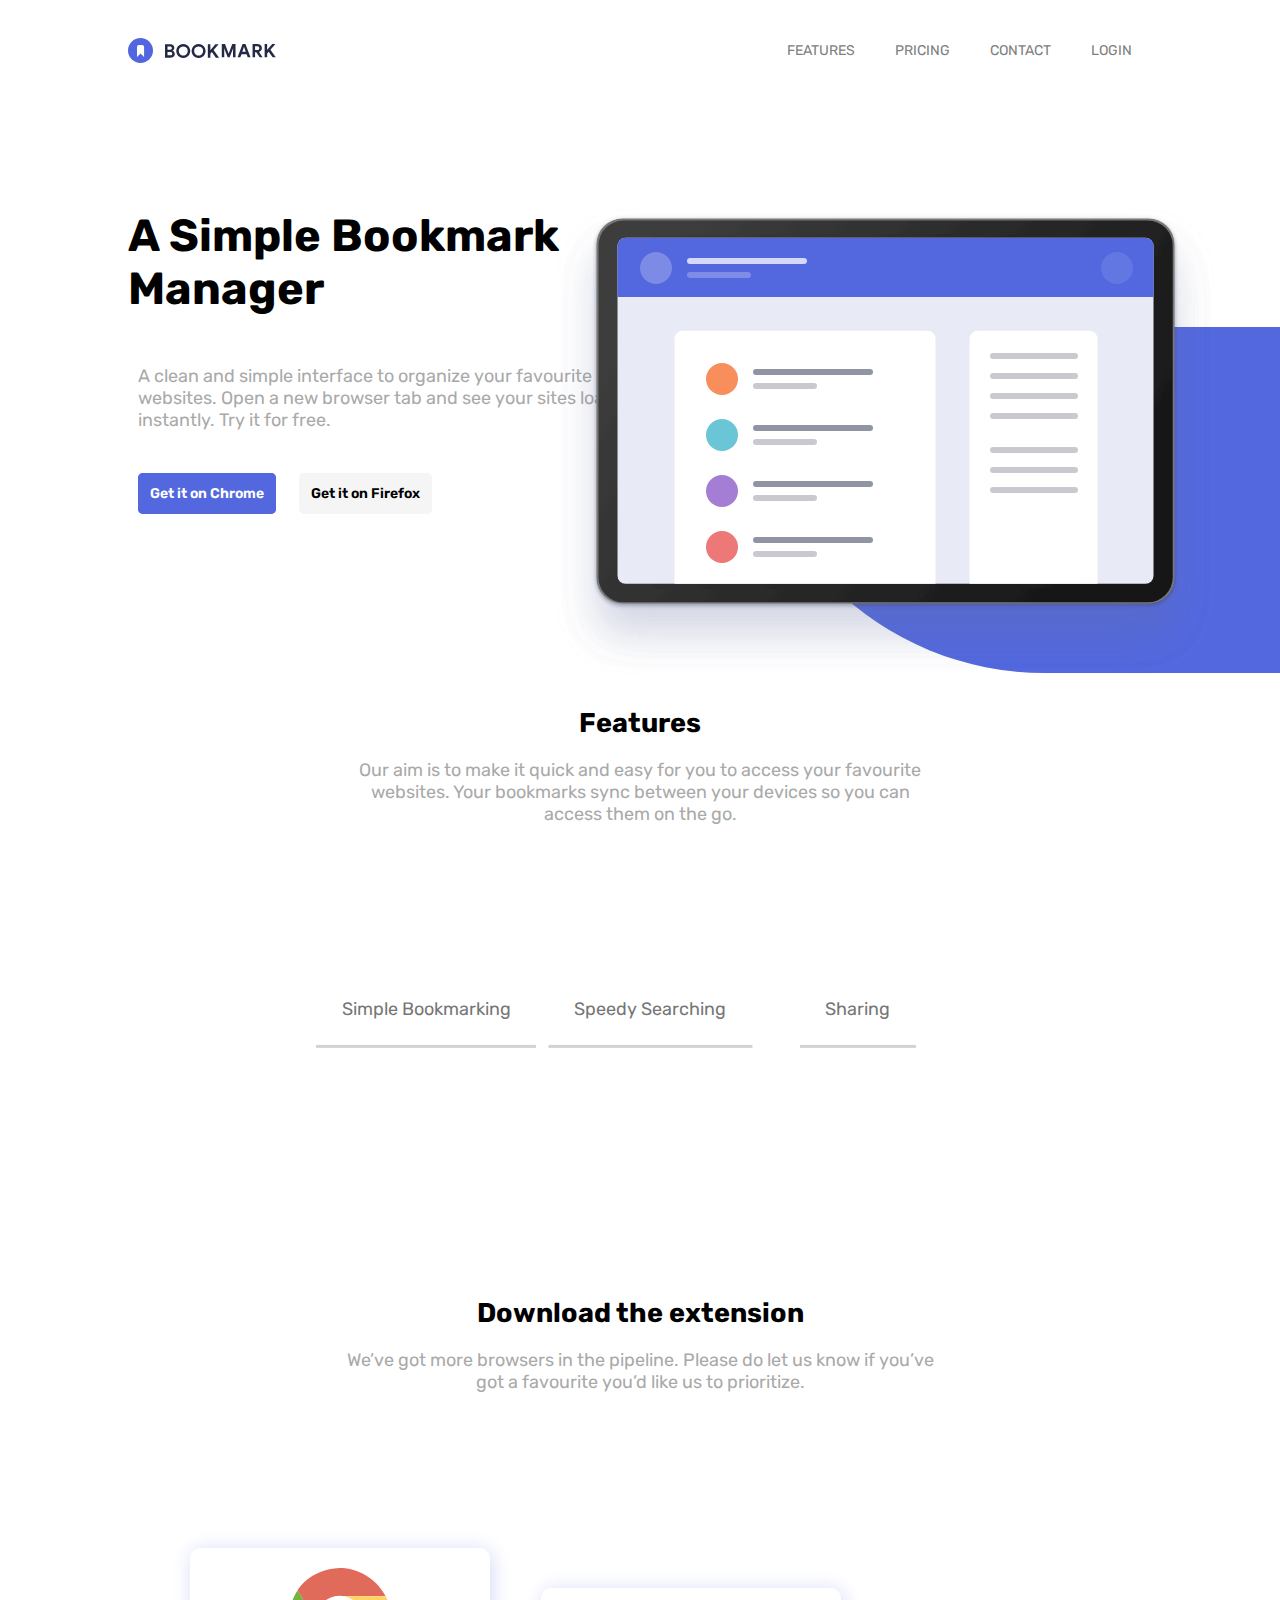
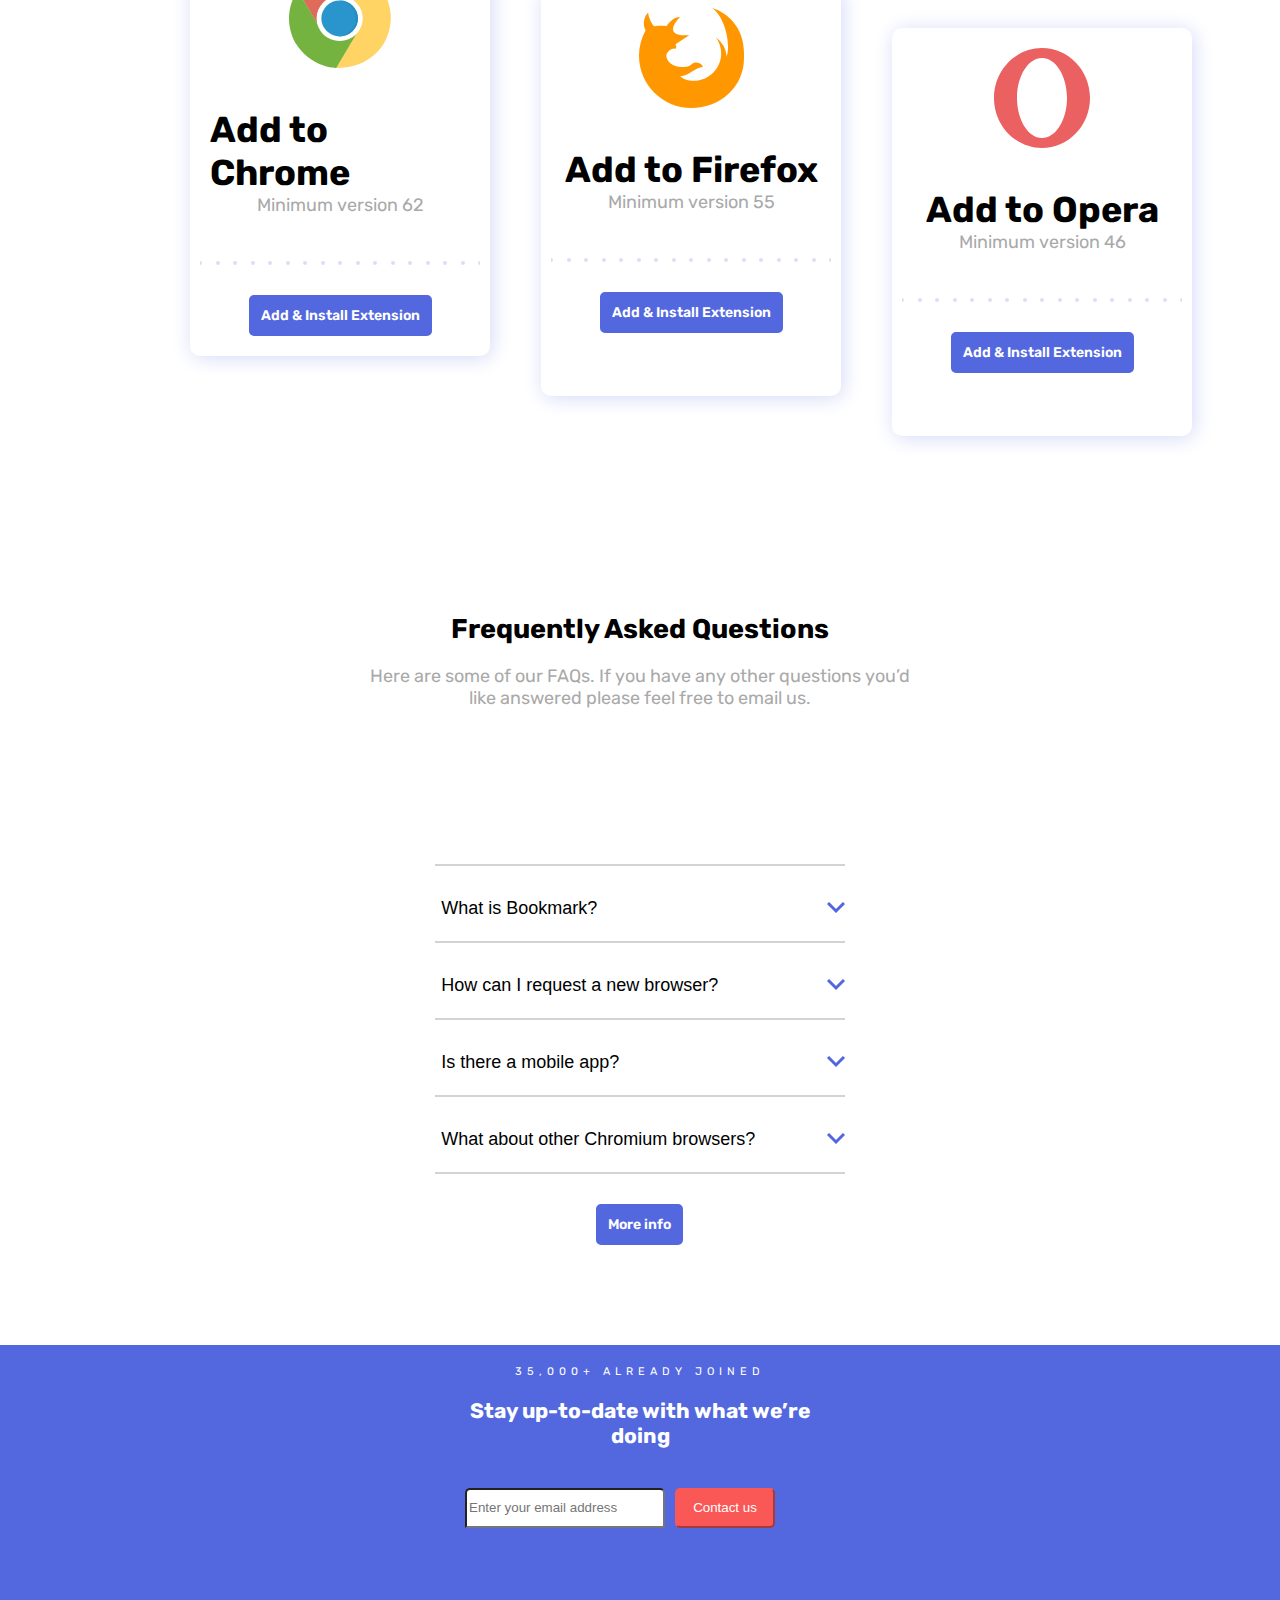
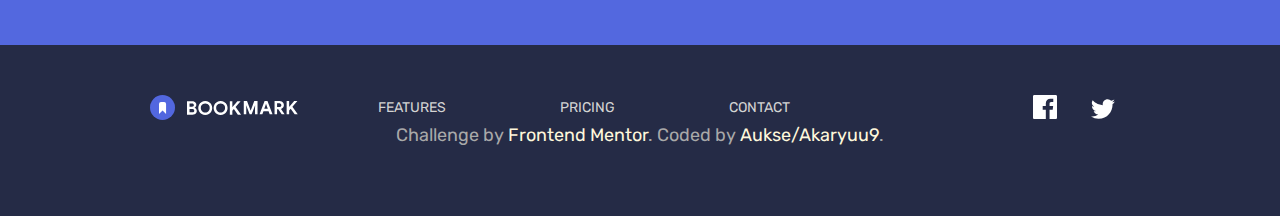
==== commit 277f6d03: "desktop version almost finished" ====
--- a/index.html
+++ b/index.html
@@ -94,7 +94,7 @@
         </div>
         <div class="browsers">
             <div class="chrome">
-                 <img src="logo-chrome.svg" alt="">
+                 <img src="logo-chrome.svg">
                   <h1>Add to Chrome</h1>
                  <p> Minimum version 62</p>
                  <svg xmlns="http://www.w3.org/2000/svg" width="280" height="4"><path fill="#495DCF" fill-opacity=".2" fill-rule="evenodd" d="M0 4a2 2 0 1 1 0-4 2 2 0 0 1 0 4zm280 0a2 2 0 1 1 0-4 2 2 0 0 1 0 4zm-17 0a2 2 0 1 1 0-4 2 2 0 0 1 0 4zm-35 0a2 2 0 1 1 0-4 2 2 0 0 1 0 4zm-35 0a2 2 0 1 1 0-4 2 2 0 0 1 0 4zm-35 0a2 2 0 1 1 0-4 2 2 0 0 1 0 4zm-18 0a2 2 0 1 1 0-4 2 2 0 0 1 0 4zm-17 0a2 2 0 1 1 0-4 2 2 0 0 1 0 4zm122 0a2 2 0 1 1 0-4 2 2 0 0 1 0 4zm-35 0a2 2 0 1 1 0-4 2 2 0 0 1 0 4zm-35 0a2 2 0 1 1 0-4 2 2 0 0 1 0 4zm-70 0a2 2 0 1 1 0-4 2 2 0 0 1 0 4zM88 4a2 2 0 1 1 0-4 2 2 0 0 1 0 4zM70 4a2 2 0 1 1 0-4 2 2 0 0 1 0 4zM53 4a2 2 0 1 1 0-4 2 2 0 0 1 0 4zM35 4a2 2 0 1 1 0-4 2 2 0 0 1 0 4zM18 4a2 2 0 1 1 0-4 2 2 0 0 1 0 4z"/></svg>
@@ -130,8 +130,8 @@
                  <p id="ans1">Lorem ipsum dolor sit amet, consectetur adipiscing elit. Fusce tincidunt justo eget ultricies fringilla. Phasellus blandit ipsum quis quam ornare mattis.</p>
              </div>
              <div class="q2">
-                <div onclick="show2(), arrow2()">
-                     <button class="q"></button>How can I request a new browser?</button>
+                <div class="q" onclick="show2(), arrow2()">
+                     <Button class="q">How can I request a new browser?</button>
                      <svg id="arrow2" xmlns="http://www.w3.org/2000/svg" width="18" height="12"><path fill="none" stroke="#5267DF" stroke-width="3" d="M1 1l8 8 8-8"/></svg>
                 </div>
                  <p id="ans2">Vivamus luctus eros aliquet convallis ultricies. Mauris augue massa, ultricies non ligula. Suspendisse imperdiet. Vivamus luctus eros aliquet convallis ultricies. Mauris augue massa, ultricies non ligula. Suspendisse imperdie tVivamus luctus eros aliquet convallis ultricies. Mauris augue massa, ultricies non ligula. Suspendisse imperdiet.</p>
@@ -152,7 +152,7 @@
              </div>
             <a class="moreInfo" href="404.html">More info</a>
         </div>
-         
+      
     </section>
     <section class="section5">
        <div class="section5-content">
@@ -171,12 +171,14 @@
     <footer>
         <div class="footer">
              <div class="footer-content">
-                 <svg id="bookmarkLogo" width="148" height="25" xmlns="http://www.w3.org/2000/svg"><g fill="none" fill-rule="evenodd"><path d="M37 6.299h5.227c.746 0 1.434.155 2.062.466.629.311 1.123.735 1.484 1.27s.542 1.12.542 1.754c0 .672-.165 1.254-.495 1.746-.33.491-.762.868-1.297 1.129v.15c.697.248 1.25.643 1.661 1.185.41.541.616 1.191.616 1.95 0 .735-.196 1.385-.588 1.951a3.817 3.817 0 0 1-1.587 1.307c-.665.305-1.403.457-2.212.457H37V6.299zm5.04 5.45c.548 0 .986-.152 1.316-.457.33-.305.495-.688.495-1.148 0-.448-.159-.824-.476-1.13-.318-.304-.738-.457-1.26-.457H39.52v3.192h2.52zm.28 5.619c.61 0 1.086-.159 1.428-.476.342-.317.513-.731.513-1.241 0-.51-.174-.927-.522-1.251-.349-.324-.847-.485-1.494-.485H39.52v3.453h2.8zm12.927 2.595c-1.307 0-2.492-.308-3.556-.924a6.711 6.711 0 0 1-2.511-2.53c-.61-1.07-.915-2.246-.915-3.528 0-1.281.305-2.457.915-3.528a6.711 6.711 0 0 1 2.51-2.529C52.756 6.308 53.94 6 55.248 6c1.306 0 2.492.308 3.556.924a6.711 6.711 0 0 1 2.51 2.53c.61 1.07.915 2.246.915 3.527 0 1.282-.305 2.458-.915 3.528a6.711 6.711 0 0 1-2.51 2.53c-1.064.616-2.25.924-3.556.924zm0-2.39a4.52 4.52 0 0 0 2.258-.578 4.177 4.177 0 0 0 1.615-1.624c.392-.697.588-1.494.588-2.39 0-.896-.196-1.692-.588-2.389a4.177 4.177 0 0 0-1.615-1.624 4.52 4.52 0 0 0-2.258-.579 4.47 4.47 0 0 0-2.25.579 4.195 4.195 0 0 0-1.605 1.624c-.392.697-.588 1.493-.588 2.39 0 .895.196 1.692.588 2.389a4.195 4.195 0 0 0 1.605 1.624 4.47 4.47 0 0 0 2.25.578zm15.353 2.39c-1.307 0-2.492-.308-3.556-.924a6.711 6.711 0 0 1-2.51-2.53c-.61-1.07-.915-2.246-.915-3.528 0-1.281.305-2.457.914-3.528a6.711 6.711 0 0 1 2.511-2.529C68.108 6.308 69.294 6 70.6 6c1.307 0 2.492.308 3.556.924a6.711 6.711 0 0 1 2.51 2.53c.61 1.07.915 2.246.915 3.527 0 1.282-.305 2.458-.914 3.528a6.711 6.711 0 0 1-2.511 2.53c-1.064.616-2.25.924-3.556.924zm0-2.39a4.52 4.52 0 0 0 2.259-.578 4.177 4.177 0 0 0 1.614-1.624c.392-.697.588-1.494.588-2.39 0-.896-.196-1.692-.588-2.389a4.177 4.177 0 0 0-1.614-1.624 4.52 4.52 0 0 0-2.259-.579 4.47 4.47 0 0 0-2.25.579 4.195 4.195 0 0 0-1.605 1.624c-.392.697-.588 1.493-.588 2.39 0 .895.196 1.692.588 2.389a4.195 4.195 0 0 0 1.606 1.624 4.47 4.47 0 0 0 2.249.578zM79.83 6.3h2.52v5.73h.15l4.89-5.73h3.043v.149L85.6 11.973l5.338 7.542v.149h-3.08l-3.994-5.693-1.512 1.773v3.92h-2.52V6.299zM93.779 6h3.248l3.546 9.39h.15L104.268 6h3.267v13.365h-2.501v-6.589l.15-2.221h-.15l-3.398 8.81h-1.96l-3.416-8.81h-.149l.15 2.221v6.59h-2.483V6zm20.8 0h2.894l5.021 13.365h-2.781l-1.12-3.192h-5.115l-1.12 3.192h-2.781L114.579 6zm3.193 7.859l-1.176-3.36-.486-1.606h-.149l-.485 1.606-1.195 3.36h3.49zM124.553 6h4.872c.871 0 1.646.18 2.324.541.678.361 1.204.862 1.577 1.503.374.64.56 1.366.56 2.175 0 .858-.27 1.62-.812 2.286a4.617 4.617 0 0 1-2.044 1.447l-.018.13 3.584 5.134v.15h-2.894l-3.453-5.022h-1.176v5.021h-2.52V6zm4.853 6.03c.573 0 1.04-.175 1.4-.523.361-.349.542-.79.542-1.326 0-.51-.172-.945-.514-1.306-.342-.361-.806-.542-1.39-.542h-2.371v3.696h2.333zm7.23-6.03h2.52v5.73h.15l4.89-5.73h3.043v.15l-4.835 5.525 5.34 7.541v.15h-3.08l-3.996-5.694-1.512 1.773v3.92h-2.52V6z" fill="#fff" fill-rule="nonzero"/><g><circle fill="#5267DF" cx="12.5" cy="12.5" r="12.5"/><path d="M9 9v10l3.54-3.44L16.078 19V9a2 2 0 0 0-2-2H11a2 2 0 0 0-2 2z" fill="#FFF"/></g></g></svg>
-                 <nav class="nav2">
-                     <li><a href="features.html">FEATURES</a></li>
-                     <li><a href="pricing.html">PRICING</a></li>
-                     <li><a href="contact.html">CONTACT</a></li>
-                 </nav> 
+                <div class="left-side">
+                      <svg id="bookmarkLogo" width="148" height="25" xmlns="http://www.w3.org/2000/svg"><g fill="none" fill-rule="evenodd"><path d="M37 6.299h5.227c.746 0 1.434.155 2.062.466.629.311 1.123.735 1.484 1.27s.542 1.12.542 1.754c0 .672-.165 1.254-.495 1.746-.33.491-.762.868-1.297 1.129v.15c.697.248 1.25.643 1.661 1.185.41.541.616 1.191.616 1.95 0 .735-.196 1.385-.588 1.951a3.817 3.817 0 0 1-1.587 1.307c-.665.305-1.403.457-2.212.457H37V6.299zm5.04 5.45c.548 0 .986-.152 1.316-.457.33-.305.495-.688.495-1.148 0-.448-.159-.824-.476-1.13-.318-.304-.738-.457-1.26-.457H39.52v3.192h2.52zm.28 5.619c.61 0 1.086-.159 1.428-.476.342-.317.513-.731.513-1.241 0-.51-.174-.927-.522-1.251-.349-.324-.847-.485-1.494-.485H39.52v3.453h2.8zm12.927 2.595c-1.307 0-2.492-.308-3.556-.924a6.711 6.711 0 0 1-2.511-2.53c-.61-1.07-.915-2.246-.915-3.528 0-1.281.305-2.457.915-3.528a6.711 6.711 0 0 1 2.51-2.529C52.756 6.308 53.94 6 55.248 6c1.306 0 2.492.308 3.556.924a6.711 6.711 0 0 1 2.51 2.53c.61 1.07.915 2.246.915 3.527 0 1.282-.305 2.458-.915 3.528a6.711 6.711 0 0 1-2.51 2.53c-1.064.616-2.25.924-3.556.924zm0-2.39a4.52 4.52 0 0 0 2.258-.578 4.177 4.177 0 0 0 1.615-1.624c.392-.697.588-1.494.588-2.39 0-.896-.196-1.692-.588-2.389a4.177 4.177 0 0 0-1.615-1.624 4.52 4.52 0 0 0-2.258-.579 4.47 4.47 0 0 0-2.25.579 4.195 4.195 0 0 0-1.605 1.624c-.392.697-.588 1.493-.588 2.39 0 .895.196 1.692.588 2.389a4.195 4.195 0 0 0 1.605 1.624 4.47 4.47 0 0 0 2.25.578zm15.353 2.39c-1.307 0-2.492-.308-3.556-.924a6.711 6.711 0 0 1-2.51-2.53c-.61-1.07-.915-2.246-.915-3.528 0-1.281.305-2.457.914-3.528a6.711 6.711 0 0 1 2.511-2.529C68.108 6.308 69.294 6 70.6 6c1.307 0 2.492.308 3.556.924a6.711 6.711 0 0 1 2.51 2.53c.61 1.07.915 2.246.915 3.527 0 1.282-.305 2.458-.914 3.528a6.711 6.711 0 0 1-2.511 2.53c-1.064.616-2.25.924-3.556.924zm0-2.39a4.52 4.52 0 0 0 2.259-.578 4.177 4.177 0 0 0 1.614-1.624c.392-.697.588-1.494.588-2.39 0-.896-.196-1.692-.588-2.389a4.177 4.177 0 0 0-1.614-1.624 4.52 4.52 0 0 0-2.259-.579 4.47 4.47 0 0 0-2.25.579 4.195 4.195 0 0 0-1.605 1.624c-.392.697-.588 1.493-.588 2.39 0 .895.196 1.692.588 2.389a4.195 4.195 0 0 0 1.606 1.624 4.47 4.47 0 0 0 2.249.578zM79.83 6.3h2.52v5.73h.15l4.89-5.73h3.043v.149L85.6 11.973l5.338 7.542v.149h-3.08l-3.994-5.693-1.512 1.773v3.92h-2.52V6.299zM93.779 6h3.248l3.546 9.39h.15L104.268 6h3.267v13.365h-2.501v-6.589l.15-2.221h-.15l-3.398 8.81h-1.96l-3.416-8.81h-.149l.15 2.221v6.59h-2.483V6zm20.8 0h2.894l5.021 13.365h-2.781l-1.12-3.192h-5.115l-1.12 3.192h-2.781L114.579 6zm3.193 7.859l-1.176-3.36-.486-1.606h-.149l-.485 1.606-1.195 3.36h3.49zM124.553 6h4.872c.871 0 1.646.18 2.324.541.678.361 1.204.862 1.577 1.503.374.64.56 1.366.56 2.175 0 .858-.27 1.62-.812 2.286a4.617 4.617 0 0 1-2.044 1.447l-.018.13 3.584 5.134v.15h-2.894l-3.453-5.022h-1.176v5.021h-2.52V6zm4.853 6.03c.573 0 1.04-.175 1.4-.523.361-.349.542-.79.542-1.326 0-.51-.172-.945-.514-1.306-.342-.361-.806-.542-1.39-.542h-2.371v3.696h2.333zm7.23-6.03h2.52v5.73h.15l4.89-5.73h3.043v.15l-4.835 5.525 5.34 7.541v.15h-3.08l-3.996-5.694-1.512 1.773v3.92h-2.52V6z" fill="#fff" fill-rule="nonzero"/><g><circle fill="#5267DF" cx="12.5" cy="12.5" r="12.5"/><path d="M9 9v10l3.54-3.44L16.078 19V9a2 2 0 0 0-2-2H11a2 2 0 0 0-2 2z" fill="#FFF"/></g></g></svg>
+                      <nav class="nav2">
+                         <li><a href="features.html">FEATURES</a></li>
+                         <li><a href="pricing.html">PRICING</a></li>
+                         <li><a href="contact.html">CONTACT</a></li>
+                      </nav> 
+                </div>
                  <div class="social">
                      <a href="404.html" class="facebook-a"><svg xmlns="http://www.w3.org/2000/svg" width="24" height="24" ><path fill="#FFF" fill-rule="evenodd" d="M22.675 0H1.325C.593 0 0 .593 0 1.325v21.351C0 23.407.593 24 1.325 24H12.82v-9.294H9.692v-3.622h3.128V8.413c0-3.1 1.893-4.788 4.659-4.788 1.325 0 2.463.099 2.795.143v3.24l-1.918.001c-1.504 0-1.795.715-1.795 1.763v2.313h3.587l-.467 3.622h-3.12V24h6.116c.73 0 1.323-.593 1.323-1.325V1.325C24 .593 23.407 0 22.675 0z" id="facebook"/></svg></a>
                      <a href="404.html" ><svg xmlns="http://www.w3.org/2000/svg" width="24" height="20"><path fill="#FFF" fill-rule="evenodd" d="M24 2.557a9.83 9.83 0 0 1-2.828.775A4.932 4.932 0 0 0 23.337.608a9.864 9.864 0 0 1-3.127 1.195A4.916 4.916 0 0 0 16.616.248c-3.179 0-5.515 2.966-4.797 6.045A13.978 13.978 0 0 1 1.671 1.149a4.93 4.93 0 0 0 1.523 6.574 4.903 4.903 0 0 1-2.229-.616c-.054 2.281 1.581 4.415 3.949 4.89a4.935 4.935 0 0 1-2.224.084 4.928 4.928 0 0 0 4.6 3.419A9.9 9.9 0 0 1 0 17.54a13.94 13.94 0 0 0 7.548 2.212c9.142 0 14.307-7.721 13.995-14.646A10.025 10.025 0 0 0 24 2.557z" id="twitter"/></svg></a>
--- a/style.css
+++ b/style.css
@@ -4,7 +4,6 @@
 }
 body {
   font-size: 18px;
-  /* margin: 3% 10% 0 10%; */
   font-family: Rubik;
   margin: 0;
 }
@@ -62,40 +61,32 @@
   border-radius: 5px;
   padding: 10px;
   font-size: 14px;
-  padding: 10px;
 }
 .div1Button1:hover,
 .moreInfo:hover,
 .install:hover {
   color: hsl(231, 69%, 60%);
-}
-.div1Button1:hover,
-.moreInfo:hover,
-.install:hover {
   background-color: white;
   border: 2px solid hsl(231, 69%, 60%);
 }
-.div1Button1:active, .moreInfo:active, .install:active {
+.div1Button1:active,
+.moreInfo:active,
+.install:active {
   box-shadow: 2px 2px 20px hsl(231, 69%, 90%);
   transform: translateY(5px);
 }
-.div1Button2 
-.div1Button1:active, .moreInfo:active, .install:active {
-  box-shadow: 2px 2px 20px hsl(231, 69%, 90%);
-  transform: translateY(4px);
-}
-.div1Button2 a {
+.div1Button2 {
   text-decoration: none;
   color: darkgray;
   color: black;
+  background-color: whitesmoke;
+  font-weight: 600;
   font-size: 14px;
   border: 2px solid transparent;
 }
 .div1Button2:hover {
   background-color: white;
   border: 2px solid darkslategrey;
-}
-.div1Button2 a:hover {
   color: darkslategray;
 }
 .div1Button2:active {
@@ -108,10 +99,6 @@
   margin: 2%;
   border-radius: 5px;
 }
-.div1Button2 {
-  background-color: whitesmoke;
-  font-weight: 600;
-}
 .section1 {
   /*parent-container SECTION1*/
   display: flex;
@@ -123,17 +110,22 @@
   width: 550px;
 }
 .div1Section1 h1 {
-  font-size: 35px;
-  padding: 15px;
+  font-size: 45px;
+  padding-bottom: 50px;
+}
+.div1Section1 p {
+  margin-left: 10px;
+  padding-bottom: 50px;
 }
 p,
 h2 {
-  padding: 15px;
+  padding-bottom: 20px;
 }
 .div2Section1 {
   position: relative;
 }
-.illustration-hero, .tab1-img {
+.illustration-hero,
+.tab1-img {
   position: relative;
   width: auto;
   height: auto;
@@ -194,7 +186,9 @@
   position: relative;
   padding: 2%;
 }
-.tab1-img, .tab2-img, .tab3-img {
+.tab1-img,
+.tab2-img,
+.tab3-img {
   position: relative;
   width: auto;
   height: auto;
@@ -210,7 +204,9 @@
   top: 20%;
   left: 0;
 }
-.tab1Text, .tab2Text, .tab3Text {
+.tab1Text,
+.tab2Text,
+.tab3Text {
   width: 30%;
   position: absolute;
   top: 20%;
@@ -222,10 +218,6 @@
 .tab-content.active {
   display: block;
 }
-/* .tab-links {
-  display: flex;
-  justify-content: space-between;
-} */
 .tab1Img,
 .tab1Text,
 .tab2Img,
@@ -240,9 +232,11 @@
   position: relative;
 }
 .section3header {
-  width:600px;
-}
-.chrome, .firefox, .opera {
+  width: 600px;
+}
+.chrome,
+.firefox,
+.opera {
   display: flex;
   flex-direction: column;
   align-items: center;
@@ -252,13 +246,19 @@
   border-radius: 10px;
   position: relative;
 }
-.chrome h1, .firefox h1, .opera h1 {
+.chrome h1,
+.firefox h1,
+.opera h1 {
   padding-top: 40px;
 }
-.chrome .install, .firefox .install, .opera .install {
+.chrome .install,
+.firefox .install,
+.opera .install {
   margin-top: 30px;
 }
-.chrome p, .firefox p, .opera p {
+.chrome p,
+.firefox p,
+.opera p {
   padding-bottom: 45px;
 }
 .firefox {
@@ -276,7 +276,7 @@
 }
 .section4 {
   position: relative;
- }
+}
 .section4header {
   width: 550px;
 }
@@ -293,12 +293,10 @@
   display: none;
   position: relative;
   text-align: left;
-  margin-left: 4%;
 }
 .qa .q {
   border: none;
   background-color: white;
-  padding: 12px 30px;
   cursor: pointer;
   font-size: 18px;
 }
@@ -308,23 +306,25 @@
 .qa .moreInfo {
   margin-top: 30px;
 }
-/* #arrow1:hover{
-    stroke: red;
-} */
 .q1,
 .q2,
 .q3,
 .q4 {
   border-bottom: 2px solid lightgray;
   width: 50%;
-  padding: 10px 0 10px 0;
+  padding-top: 10px;
+}
+.q1 {
+  border-top: 2px solid lightgray;
+}
+.q1 div,
+.q2 div,
+.q3 div,
+.q4 div {
   display: flex;
   justify-content: space-between;
   align-items: center;
-  flex-wrap: wrap;
-}
-.q1 {
-  border-top: 2px solid lightgray;
+  height: 65px;
 }
 .section5 {
   background-color: hsl(231, 69%, 60%);
@@ -339,9 +339,9 @@
   margin: auto;
 }
 .section5 p {
-    color: white;
-    letter-spacing: 5px;
-    font-size: 11px;
+  color: white;
+  letter-spacing: 5px;
+  font-size: 11px;
 }
 .contact-btn {
   background-color: hsl(0, 94%, 66%);
@@ -354,20 +354,20 @@
 }
 .contact-btn:hover {
   background-color: white;
-  color:red;
+  color: red;
   cursor: pointer;
   border: 2px solid red;
 }
 .contact-btn:active {
   box-shadow: 2px 2px 20px hsl(0, 94%, 66%);
   transform: translateY(4px);
-   color: white;
+  color: white;
   display: inline-block;
   width: 100px;
 }
 .contact-btn:hover {
   background-color: white;
-  color:red;
+  color: red;
   cursor: pointer;
   border: 2px solid red;
 }
@@ -377,27 +377,30 @@
 }
 input {
   height: 40px;
-  width: 220px;
+  width: 200px;
   margin: 20px 10px 0 0;
   border-radius: 5px;
   border-bottom-left-radius: 0;
   border-bottom-right-radius: 0;
 }
-
+#email-form {
+  display: flex;
+  flex-direction: row;
+}
 #error-message {
   display: none;
   color: white;
-  background-color:red;
-  font-size:11px;
+  background-color: red;
+  font-size: 11px;
   font-style: italic;
-  width: 220px;
+  width: 200px;
 }
 #email-wrapper.has-error {
   display: flex;
   flex-direction: column;
 }
 #email-wrapper.has-error input {
-  border: 1px solid red;
+  border: 2px solid red;
 }
 .section5 a,
 .nav2 a,
@@ -413,7 +416,6 @@
   padding: 50px 150px;
   text-align: center;
 }
-
 .nav2 li a {
   padding: 0 30px;
   color: lightgray;
@@ -422,10 +424,6 @@
 .nav2 li {
   padding-left: 50px;
 }
-/* .footer {
-  display: flex;
-  justify-content: flex-start;
-} */
 #facebook:hover,
 #twitter:hover {
   fill: red;
@@ -433,10 +431,13 @@
 .social a {
   padding: 15px;
 }
-
 .footer-content {
   display: flex;
-  /* justify-content: space-between; */
+  justify-content: space-between;
+}
+.left-side {
+  display: flex;
+  justify-content: flex-start;
 }
 .attribution a {
   text-decoration: none;
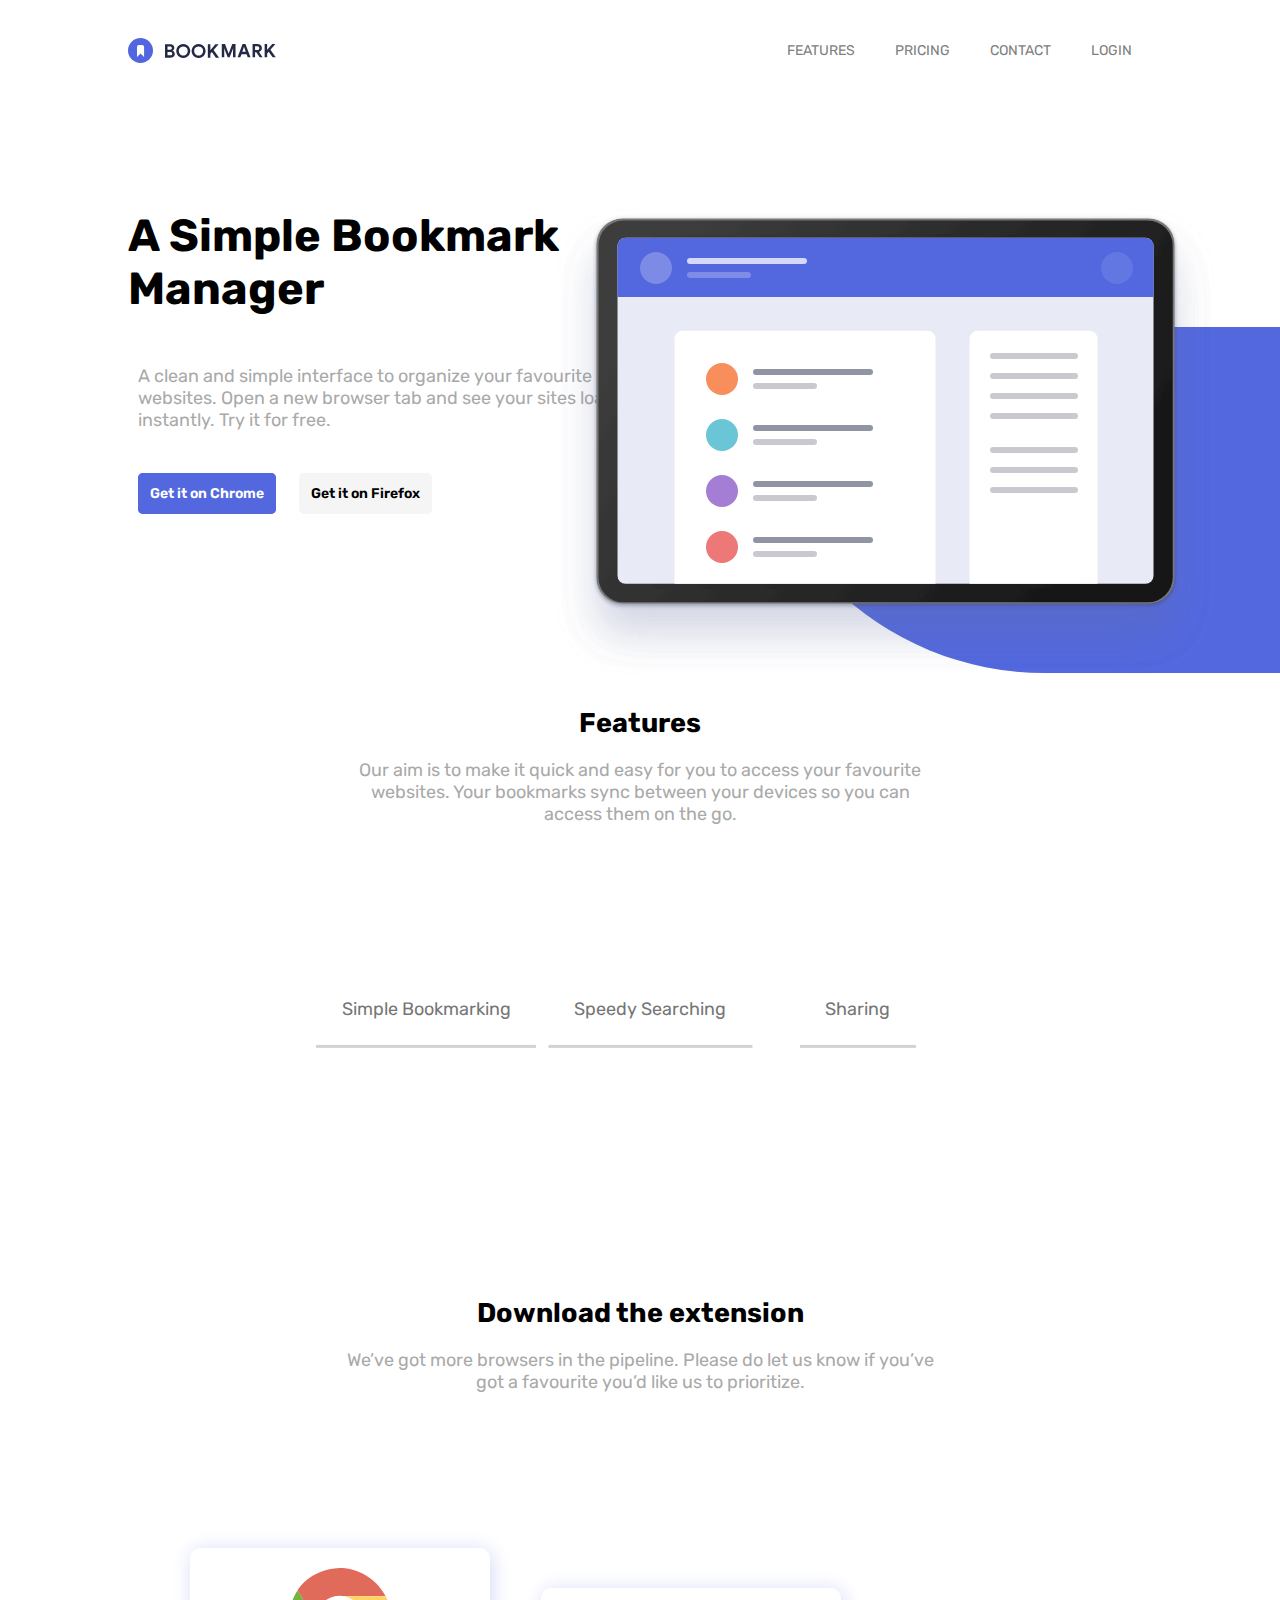
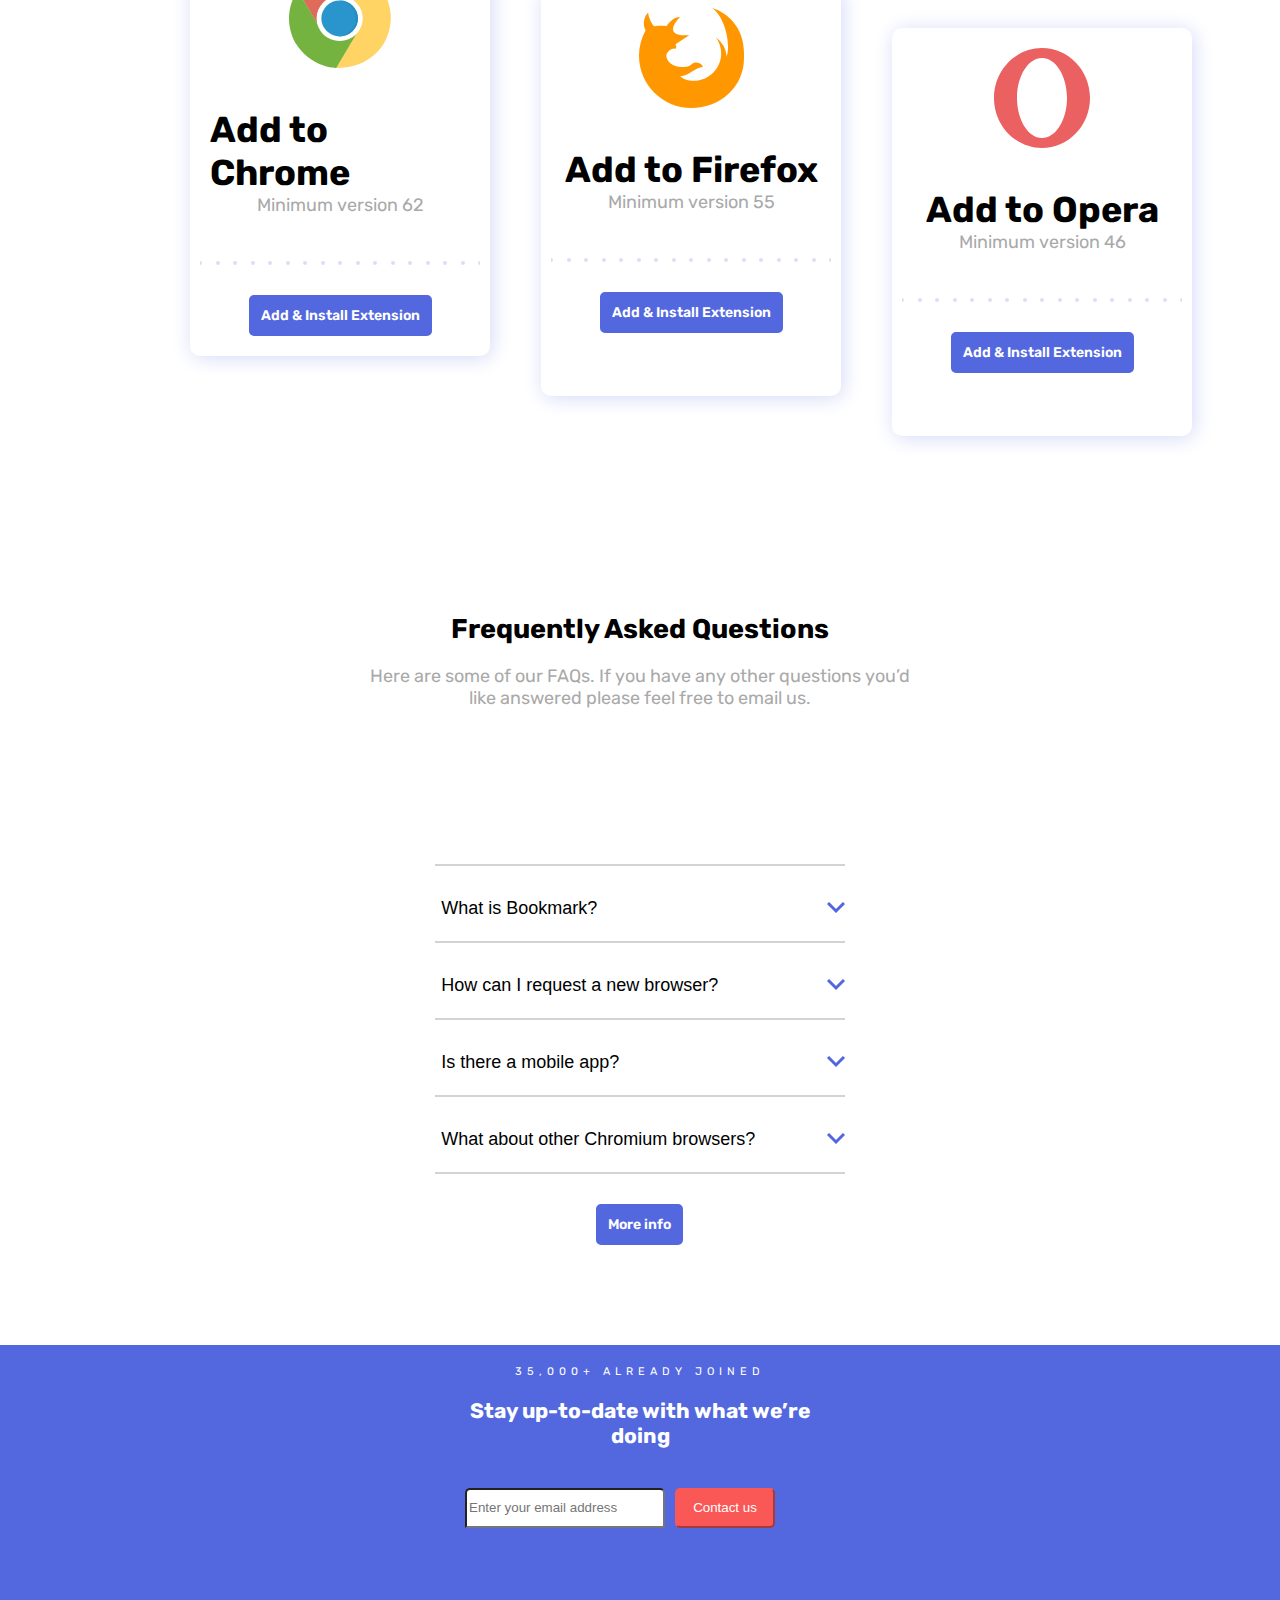
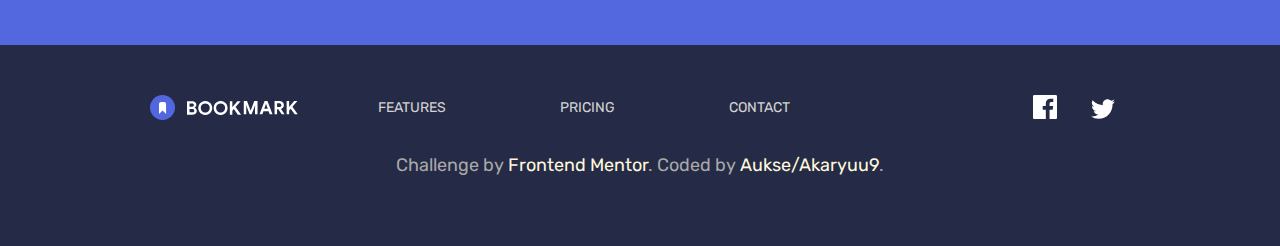
==== commit 5f8802ac: "almost full functionality" ====
--- a/index.html
+++ b/index.html
@@ -42,7 +42,6 @@
             <p>Our aim is to make it quick and easy for you to access your favourite websites. Your bookmarks sync between your devices so you can access them on the go.</p> 
         </div>
          <div class="tab-links">
-             <!-- <p id="tab1" class="tab-link active">Simple Bookmarking</p> -->
              <p class="tab-link active" id="tab1" data-tab="tab-1" >Simple Bookmarking</p>
              <p id="tab2" class="tab-link" data-tab="tab-2">Speedy Searching</p>
              <p id="tab3" class="tab-link" data-tab="tab-3">Sharing</p>
@@ -123,28 +122,28 @@
         </div>
         <div class="qa">
              <div class="q1">
-                <div onclick="show1(), arrow1()">
+                <div  id="q1">
                      <button class="q" >What is Bookmark?</button>
                      <svg id="arrow1" xmlns="http://www.w3.org/2000/svg" width="18" height="12"><path fill="none" stroke="#5267DF" stroke-width="3" d="M1 1l8 8 8-8"/></svg>
                 </div>
                  <p id="ans1">Lorem ipsum dolor sit amet, consectetur adipiscing elit. Fusce tincidunt justo eget ultricies fringilla. Phasellus blandit ipsum quis quam ornare mattis.</p>
              </div>
              <div class="q2">
-                <div class="q" onclick="show2(), arrow2()">
+                <div class="q" id="q2">
                      <Button class="q">How can I request a new browser?</button>
                      <svg id="arrow2" xmlns="http://www.w3.org/2000/svg" width="18" height="12"><path fill="none" stroke="#5267DF" stroke-width="3" d="M1 1l8 8 8-8"/></svg>
                 </div>
                  <p id="ans2">Vivamus luctus eros aliquet convallis ultricies. Mauris augue massa, ultricies non ligula. Suspendisse imperdiet. Vivamus luctus eros aliquet convallis ultricies. Mauris augue massa, ultricies non ligula. Suspendisse imperdie tVivamus luctus eros aliquet convallis ultricies. Mauris augue massa, ultricies non ligula. Suspendisse imperdiet.</p>
              </div>
              <div class="q3">
-                <div onclick="show3(), arrow3()">
+                <div id="q3">
                      <button class="q" >Is there a mobile app?</button>
                      <svg id="arrow3" xmlns="http://www.w3.org/2000/svg" width="18" height="12"><path fill="none" stroke="#5267DF" stroke-width="3" d="M1 1l8 8 8-8"/></svg>
                 </div>
                  <p id="ans3">Sed consectetur quam id neque fermentum accumsan. Praesent luctus vestibulum dolor, ut condimentum urna vulputate eget. Cras in ligula quis est pharetra mattis sit amet pharetra purus. Sed sollicitudin ex et ultricies bibendum.</p>
              </div>
             <div class="q4">
-                <div onclick="show4(), arrow4()">
+                <div id="q4">
                  <button class="q">What about other Chromium browsers?</button>
                  <svg id="arrow4" xmlns="http://www.w3.org/2000/svg" width="18" height="12"><path fill="none" stroke="#5267DF" stroke-width="3" d="M1 1l8 8 8-8"/></svg>
                 </div>
--- a/style.css
+++ b/style.css
@@ -69,7 +69,7 @@
   background-color: white;
   border: 2px solid hsl(231, 69%, 60%);
 }
-.div1Button1:active,
+.div1Button1:active ,
 .moreInfo:active,
 .install:active {
   box-shadow: 2px 2px 20px hsl(231, 69%, 90%);
@@ -147,7 +147,6 @@
 .section3header,
 .section4header {
   position: relative;
-  /* top: 50%; */
   left: 50%;
   transform: translate(-50%, -50%);
   text-align: center;
@@ -218,6 +217,9 @@
 .tab-content.active {
   display: block;
 }
+.tab-link.active {
+  border-bottom: 3px solid red;;
+}
 .tab1Img,
 .tab1Text,
 .tab2Img,
@@ -434,6 +436,7 @@
 .footer-content {
   display: flex;
   justify-content: space-between;
+  padding-bottom: 30px;
 }
 .left-side {
   display: flex;
